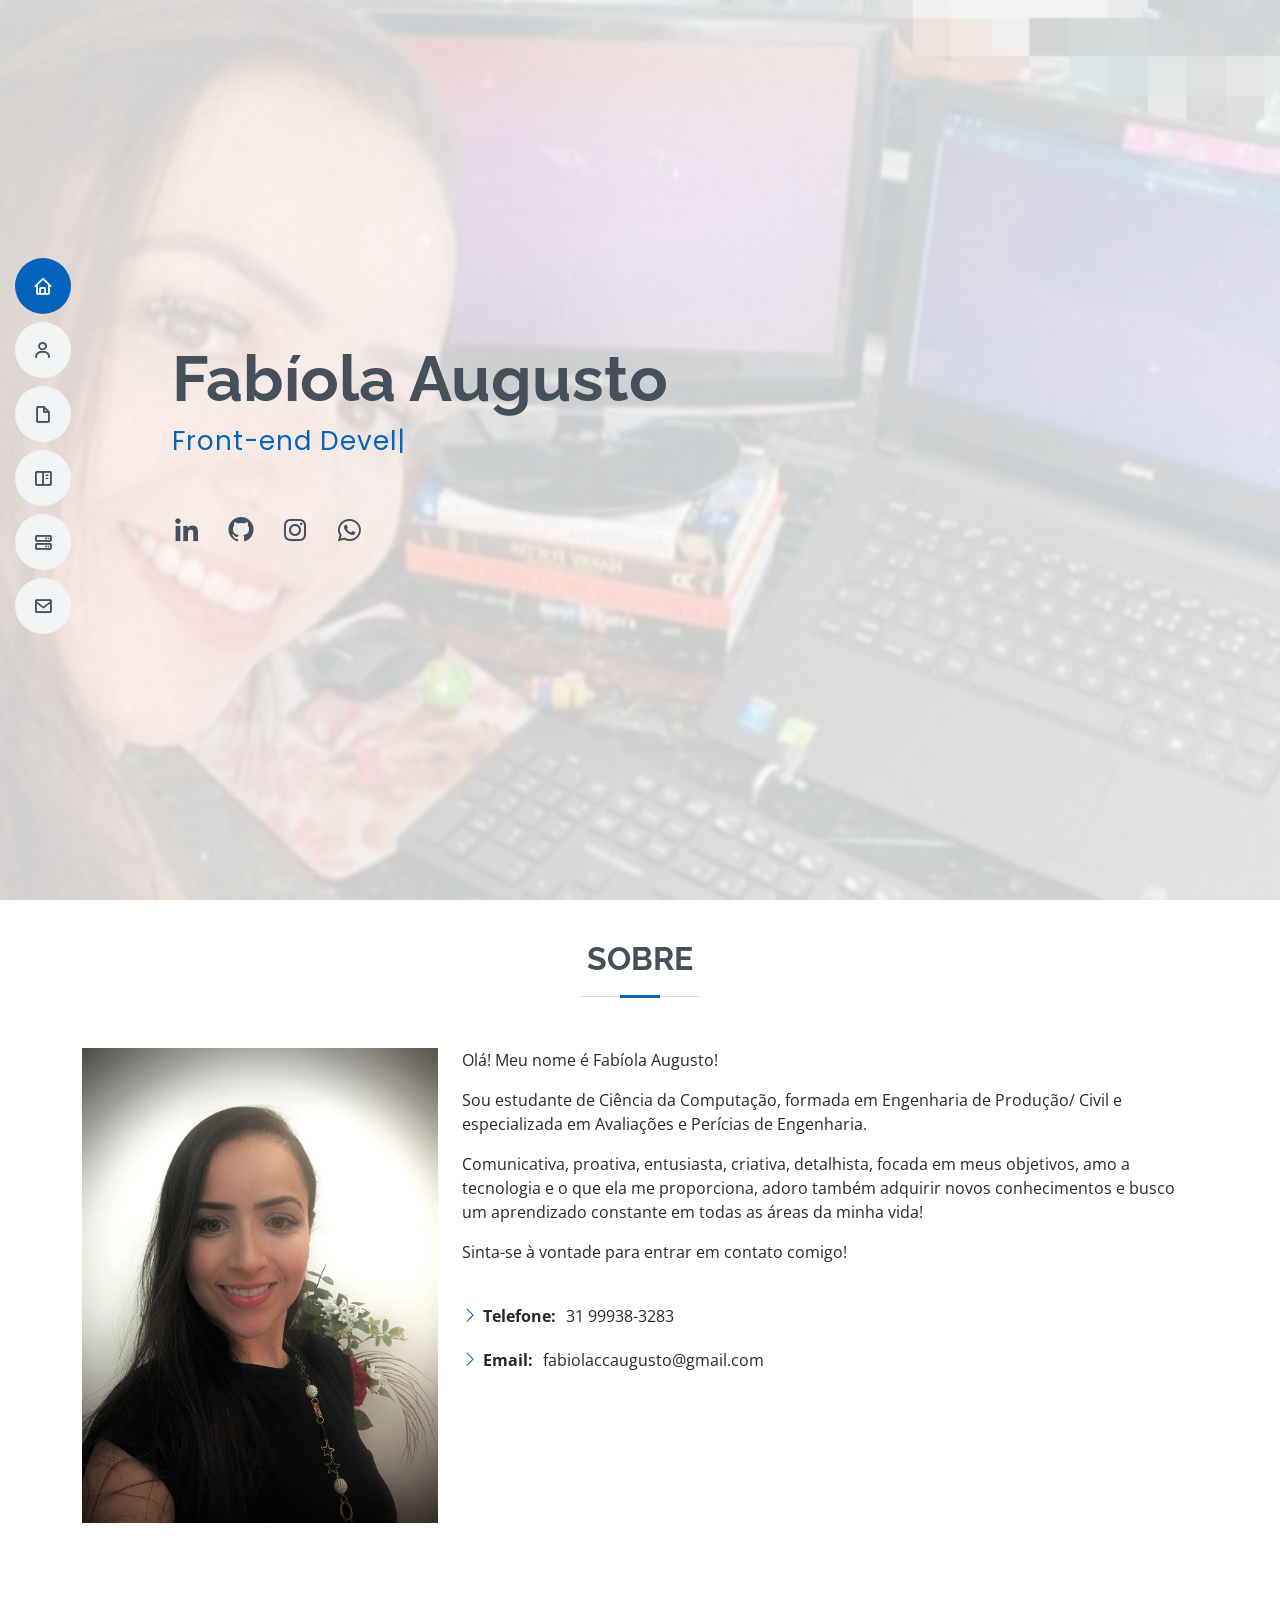
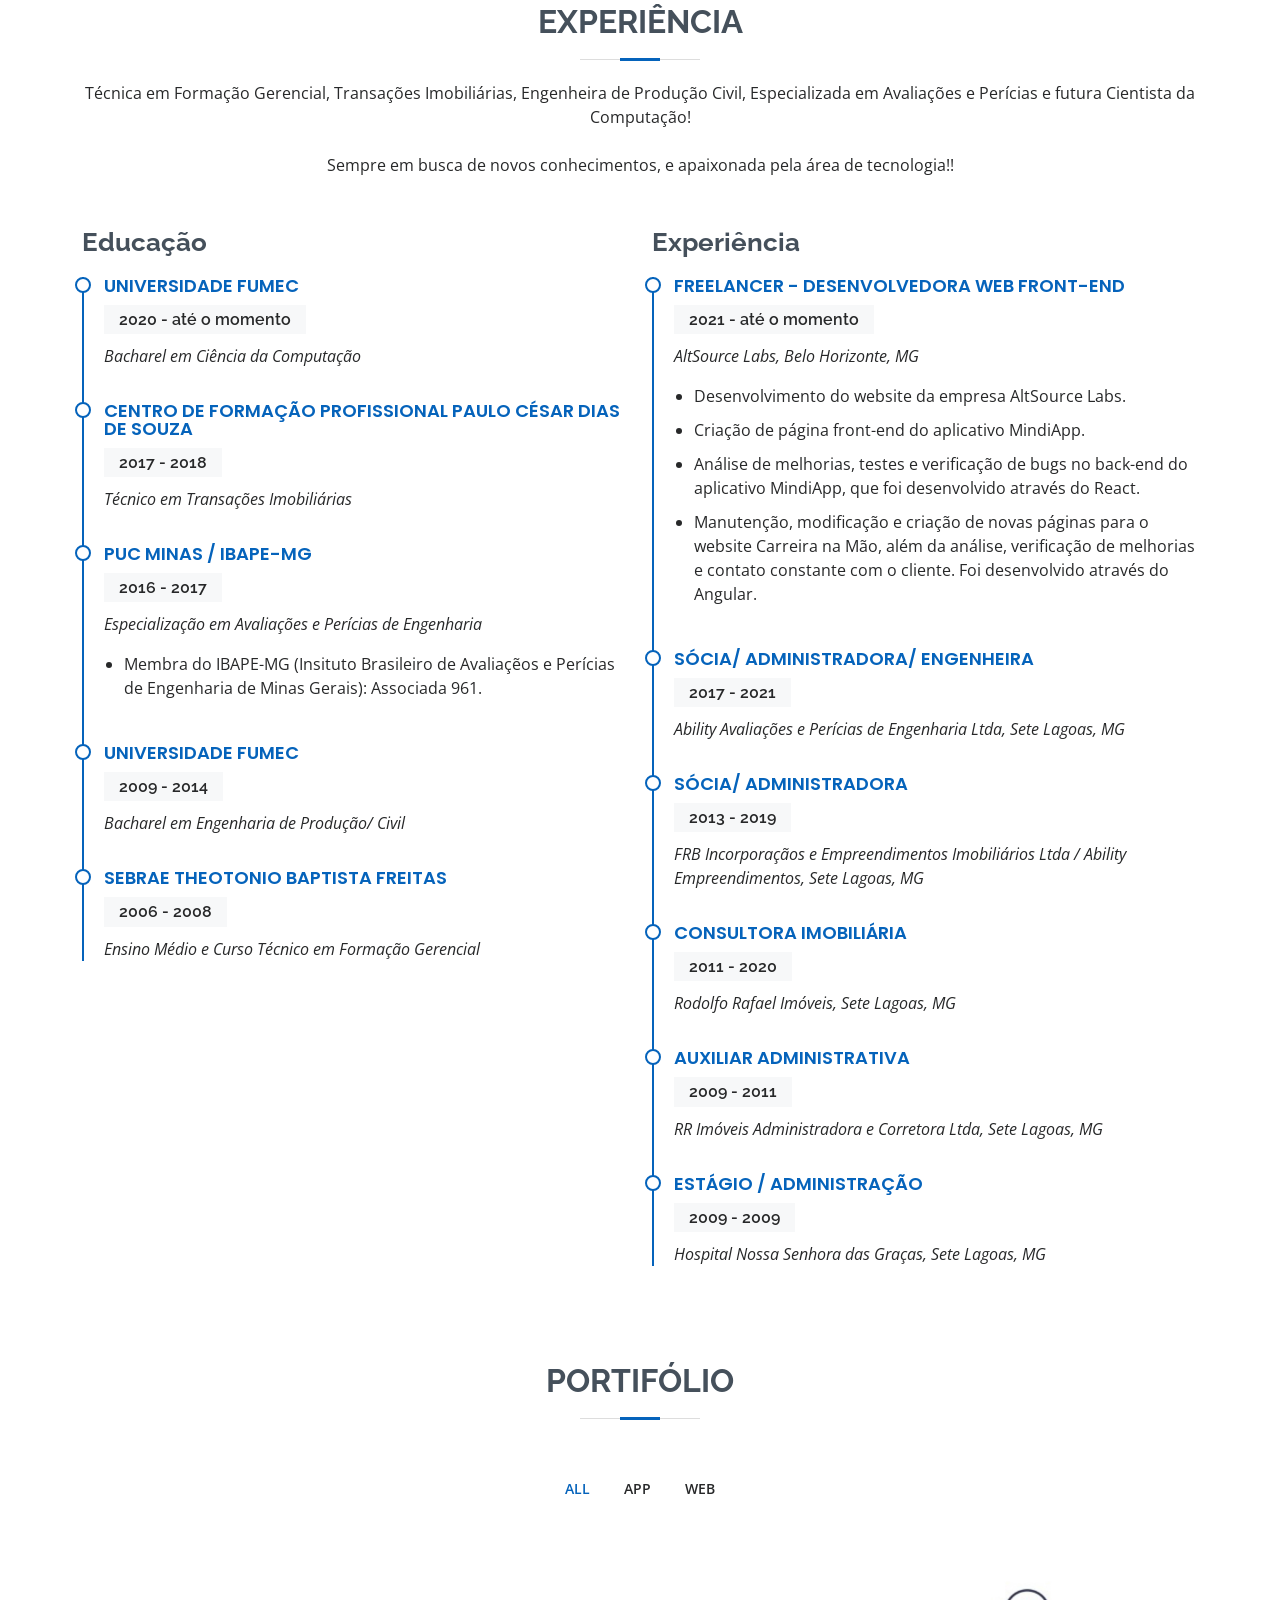
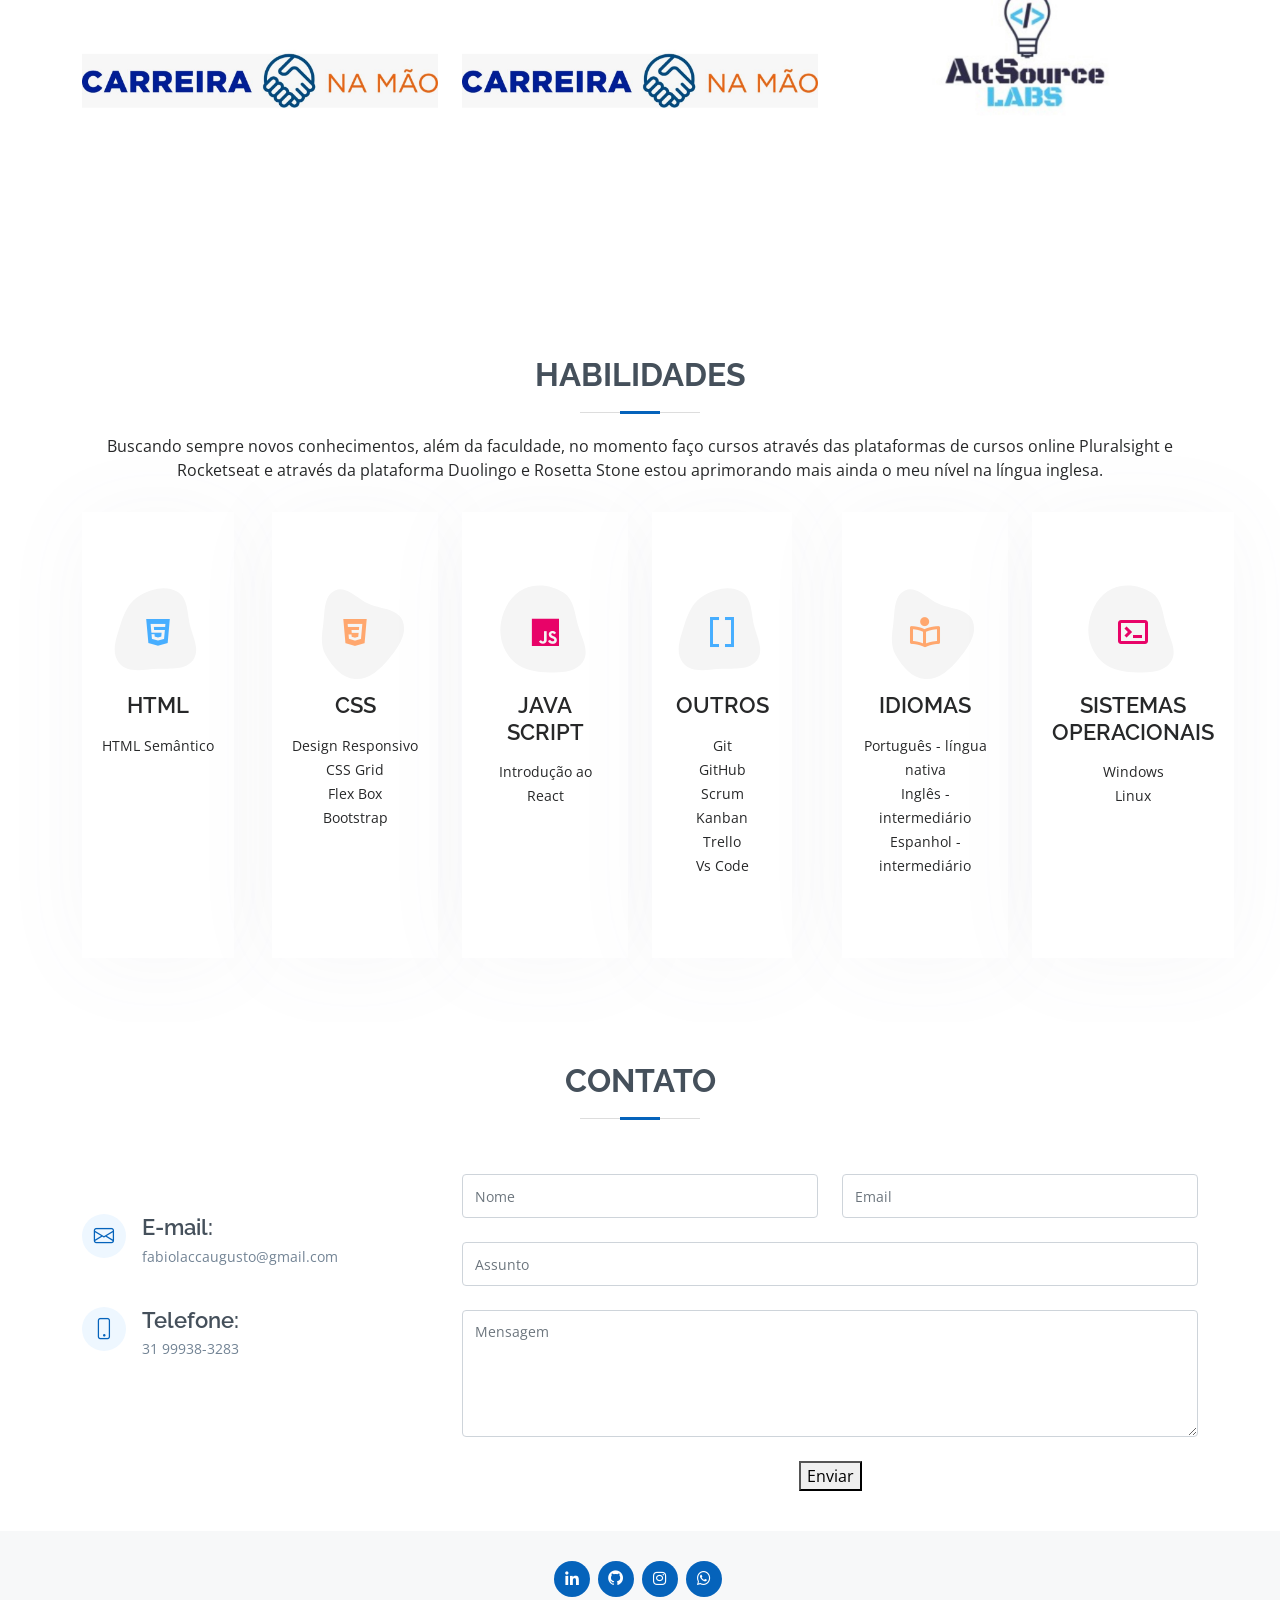
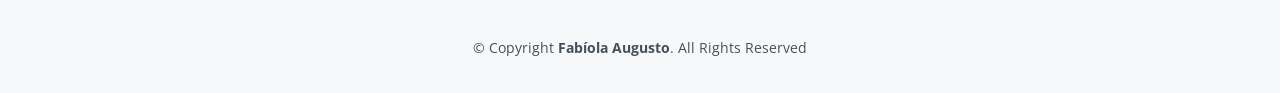
==== index.html @ acd277fe "Update index.html envio de formulario - contato" ====
<!DOCTYPE html>
<html lang="pt">

<head>
    <meta charset="utf-8">
    <meta content="width=device-width, initial-scale=1.0" name="viewport">
    <title>Fabíola Augusto</title>
    <meta content="" name="description">
    <meta content="" name="keywords">
    <link href="assets/img/favicon.png" rel="icon">
    <link href="assets/img/apple-touch-icon.png" rel="apple-touch-icon">
    <link href="https://fonts.googleapis.com/css?family=Open+Sans:300,300i,400,400i,600,600i,700,700i|Raleway:300,300i,400,400i,500,500i,600,600i,700,700i|Poppins:300,300i,400,400i,500,500i,600,600i,700,700i" rel="stylesheet">
    <link href="assets/vendor/aos/aos.css" rel="stylesheet">
    <link href="assets/vendor/bootstrap/css/bootstrap.min.css" rel="stylesheet">
    <link href="assets/vendor/bootstrap-icons/bootstrap-icons.css" rel="stylesheet">
    <link href="assets/vendor/boxicons/css/boxicons.min.css" rel="stylesheet">
    <link href="assets/vendor/glightbox/css/glightbox.min.css" rel="stylesheet">
    <link href="assets/vendor/swiper/swiper-bundle.min.css" rel="stylesheet">
    <link href="assets/css/style.css" rel="stylesheet">
</head>

<body>
    <i class="bi bi-list mobile-nav-toggle d-xl-none"></i>
    <header id="header" class="d-flex flex-column justify-content-center">
        <nav id="navbar" class="navbar nav-menu">
            <ul>
                <li><a href="#hero" class="nav-link scrollto active"><i class="bx bx-home"></i> <span>Home</span></a></li>
                <li><a href="#about" class="nav-link scrollto"><i class="bx bx-user"></i> <span>Sobre</span></a></li>
                <li><a href="#resume" class="nav-link scrollto"><i class="bx bx-file-blank"></i> <span>Experiência</span></a></li>
                <li><a href="#portfolio" class="nav-link scrollto"><i class="bx bx-book-content"></i> <span>Portifólio</span></a></li>
                <li><a href="#services" class="nav-link scrollto"><i class="bx bx-server"></i> <span>Habilidades</span></a></li>
                <li><a href="#contact" class="nav-link scrollto"><i class="bx bx-envelope"></i> <span>Contato</span></a></li>
            </ul>
        </nav>
    </header>

    <!-- ======= Apresentação ======= -->
    <section id="hero" class="d-flex flex-column justify-content-center">
        <div class="container" data-aos="zoom-in" data-aos-delay="100">
            <h1>Fabíola Augusto</h1>
            <p><span class="typed" data-typed-items="Front-end Developer"></span></p>
            <div class="social-links">
                <br>
                <a href="https://www.linkedin.com/in/fabiolaaugusto/" class="linkedin"><i class="bx bxl-linkedin"></i></a>
                <a href="https://github.com/fabiolaccaugusto" class="skype"><i class="bx bxl-github"></i></a>
                <a href="https://www.instagram.com/fabiola_augusto_/" class="instagram"><i class="bx bxl-instagram"></i></a>
                <a href="https://api.whatsapp.com/send?phone=+553199383283" class="instagram "><i class="bx bxl-whatsapp "></i></a>
            </div>
        </div>
    </section>


    <main id="main ">
        <!-- ======= Sobre ======= -->
        <section id="about" class="about ">
            <div class="container " data-aos="fade-up ">

                <div class="section-title ">
                    <h2>Sobre</h2>
                    <!-- <p>Olá! Meu nome é Fabíola Augusto! </p> -->
                </div>

                <div class="row ">
                    <div class="col-lg-4 ">
                        <img src="assets/img/profile-img.jpg " class="img-fluid " alt=" ">
                    </div>
                    <div class="col-lg-8 pt-4 pt-lg-0 content ">
                        <!-- <h3>Desenvolvedora Web</h3> -->
                        <!-- <p class="fst-italic ">
                            Lorem ipsum dolor sit amet, consectetur adipiscing elit, sed do eiusmod tempor incididunt ut labore et dolore magna aliqua.
                        </p> -->
                        <div class="row ">
                            <p>
                                Olá! Meu nome é Fabíola Augusto!</p>
                            <p>Sou estudante de Ciência da Computação, formada em Engenharia de Produção/ Civil e especializada em Avaliações e Perícias de Engenharia.</p>
                            <p>Comunicativa, proativa, entusiasta, criativa, detalhista, focada em meus objetivos, amo a tecnologia e o que ela me proporciona, adoro também adquirir novos conhecimentos e busco um aprendizado constante em todas as áreas da
                                minha vida!</p>
                            <br>
                            <p>Sinta-se à vontade para entrar em contato comigo!</p>
                            <div class="col-lg-6 ">
                                <br>
                                <ul>
                                    <li><i class="bi bi-chevron-right "></i> <strong>Telefone:</strong> <span>31 99938-3283</span></li>
                                    <li><i class="bi bi-chevron-right "></i> <strong>Email:</strong> <span>fabiolaccaugusto@gmail.com</span></li>
                                </ul>
                            </div>
                        </div>
                    </div>
                </div>
            </div>
        </section>

        <!-- ======= Experiencia ======= -->
        <section id="resume" class="resume">
            <div class="container" data-aos="fade-up">

                <div class="section-title ">
                    <h2>Experiência</h2>
                    <p>Técnica em Formação Gerencial, Transações Imobiliárias, Engenheira de Produção Civil, Especializada em Avaliações e Perícias e futura Cientista da Computação!
                    </p>
                    <br>
                    <p>Sempre em busca de novos conhecimentos, e apaixonada pela área de tecnologia!!</p>
                </div>

                <div class="row ">
                    <!-- ======= Educação ======= -->
                    <div class="col-lg-6 ">
                        <h3 class="resume-title ">Educação</h3>
                        <div class="resume-item ">
                            <h4>UNIVERSIDADE FUMEC</h4>
                            <h5>2020 - até o momento</h5>
                            <p><em>Bacharel em Ciência da Computação</em></p>
                        </div>
                        <div class="resume-item ">
                            <h4>Centro de Formação Profissional Paulo César Dias de Souza</h4>
                            <h5>2017 - 2018</h5>
                            <p><em>Técnico em Transações Imobiliárias</em></p>
                        </div>
                        <div class="resume-item ">
                            <h4>PUC MINAS / IBAPE-MG</h4>
                            <h5>2016 - 2017</h5>
                            <p><em>Especialização em Avaliações e Perícias de Engenharia</em></p>
                            <ul>
                                <li>Membra do IBAPE-MG (Insituto Brasileiro de Avaliaçẽos e Perícias de Engenharia de Minas Gerais): Associada 961. </li>
                            </ul>
                        </div>
                        <div class="resume-item ">
                            <h4>UNIVERSIDADE FUMEC</h4>
                            <h5>2009 - 2014</h5>
                            <p><em>Bacharel em Engenharia de Produção/ Civil</em></p>
                        </div>
                        <div class="resume-item ">
                            <h4>SEBRAE THEOTONIO BAPTISTA FREITAS</h4>
                            <h5>2006 - 2008</h5>
                            <p><em>Ensino Médio e Curso Técnico em Formação Gerencial</em></p>
                        </div>
                    </div>
                    <!-- ======= Experiência ======= -->
                    <div class="col-lg-6 ">
                        <h3 class="resume-title ">Experiência</h3>
                        <div class="resume-item ">
                            <h4>FreeLancer - Desenvolvedora WEB Front-end</h4>
                            <h5>2021 - até o momento</h5>
                            <p><em>AltSource Labs, Belo Horizonte, MG </em></p>
                            <ul>
                                <li>Desenvolvimento do website da empresa AltSource Labs.</li>
                                <li>Criação de página front-end do aplicativo MindiApp.</li>
                                <li>Análise de melhorias, testes e verificação de bugs no back-end do aplicativo MindiApp, que foi desenvolvido através do React.</li>
                                <li>Manutenção, modificação e criação de novas páginas para o website Carreira na Mão, além da análise, verificação de melhorias e contato constante com o cliente. Foi desenvolvido através do Angular.</li>
                            </ul>
                        </div>
                        <div class="resume-item ">
                            <h4>Sócia/ Administradora/ Engenheira</h4>
                            <h5>2017 - 2021</h5>
                            <p><em>Ability Avaliações e Perícias de Engenharia Ltda, Sete Lagoas, MG</em></p>
                        </div>
                        <div class="resume-item ">
                            <h4>Sócia/ Administradora</h4>
                            <h5>2013 - 2019</h5>
                            <p><em>FRB Incorporaçãos e Empreendimentos Imobiliários Ltda / Ability Empreendimentos, Sete Lagoas, MG</em></p>
                        </div>
                        <div class="resume-item ">
                            <h4>Consultora Imobiliária</h4>
                            <h5>2011 - 2020</h5>
                            <p><em>Rodolfo Rafael Imóveis, Sete Lagoas, MG</em></p>
                        </div>
                        <div class="resume-item ">
                            <h4>Auxiliar Administrativa</h4>
                            <h5>2009 - 2011</h5>
                            <p><em>RR Imóveis Administradora e Corretora Ltda, Sete Lagoas, MG</em></p>
                        </div>
                        <div class="resume-item ">
                            <h4>Estágio / Administração</h4>
                            <h5>2009 - 2009</h5>
                            <p><em>Hospital Nossa Senhora das Graças, Sete Lagoas, MG</em></p>
                        </div>
                    </div>
                </div>

            </div>
        </section>

        <!-- ======= Portfolio ======= -->
        <section id="portfolio" class="portfolio section-bg">
            <div class="container" data-aos="fade-up">

                <div class="section-title ">
                    <h2>Portifólio</h2>
                    <!-- <p>Veja aqui alguns dos meus trabalhos e projetos: </p>
                    <div class="portfolio-links ">
                        <a href="https://github.com/fabiolaccaugusto "><i class="bx bxl-github "></i></a>
                    </div> -->
                </div>

                <div class="row">
                    <div class="col-lg-12 d-flex justify-content-center" data-aos="fade-up" data-aos-delay="100">
                        <ul id="portfolio-flters">
                            <li data-filter="*" class="filter-active">All</li>
                            <li data-filter=".filter-app">App</li>
                            <li data-filter=".filter-web">Web</li>
                        </ul>
                    </div>
                </div>

                <div class="row portfolio-container " data-aos="fade-up " data-aos-delay="200 ">
                    <div class="col-lg-4 col-md-6 portfolio-item filter-app ">
                        <div class="portfolio-wrap ">
                            <img src="assets/img/portfolio/carreiranamao.png " class="img-fluid " alt=" ">
                            <div class="portfolio-info ">
                                <h4>Carreira na Mão</h4>
                                <p>Web</p>
                                <br>
                                <h9>Manutenção, modificação e criação de novas páginas para o website.</h9>
                                <!-- <div class="portfolio-links ">
                                    <a href="portfolio-details.html " class="portfolio-details-lightbox " data-glightbox="type: external " title="Detalhes "><i class="bx bx-link "></i></a>
                            </div> -->
                            </div>
                        </div>
                    </div>
                    <div class="col-lg-4 col-md-6 portfolio-item filter-web ">
                        <div class="portfolio-wrap ">
                            <img src="assets/img/portfolio/carreiranamao.png " class="img-fluid " alt=" ">
                            <div class="portfolio-info ">
                                <h4>Carreira na Mão</h4>
                                <p>App</p>
                                <br>
                                <h9>Análise, verificação de melhorias e contato constante com o cliente. Desenvolvido através do Angular.</h9>
                                <!-- <div class="portfolio-links ">
                                    <a href="portfolio-details.html " class="portfolio-details-lightbox " data-glightbox="type: external " title="Detalhes "><i class="bx bx-link "></i></a>
                                </div> -->
                            </div>
                        </div>
                    </div>
                    <!-- <div class="col-lg-4 col-md-6 portfolio-item filter-web ">
                        <div class="portfolio-wrap ">
                            <img src="assets/img/portfolio/portfolio-2.jpg " class="img-fluid " alt=" ">
                            <div class="portfolio-info ">
                                <h4>Web 3</h4>
                                <p>Web</p>
                                <div class="portfolio-links ">
                                    <a href="assets/img/portfolio/portfolio-2.jpg " data-gallery="portfolioGallery " class="portfolio-lightbox " title="Web 3 "><i class="bx bx-plus "></i></a>
                                    <a href="portfolio-details.html " class="portfolio-details-lightbox " data-glightbox="type: external " title="Portfolio Details "><i class="bx bx-link "></i></a>
                                </div>
                            </div>
                        </div>
                    </div> -->

                    <!-- <div class="col-lg-4 col-md-6 portfolio-item filter-app ">
                        <div class="portfolio-wrap ">
                            <img src="assets/img/portfolio/portfolio-3.jpg " class="img-fluid " alt=" ">
                            <div class="portfolio-info ">
                                <h4>App 2</h4>
                                <p>App</p>
                                <div class="portfolio-links ">
                                    <a href="assets/img/portfolio/portfolio-3.jpg " data-gallery="portfolioGallery " class="portfolio-lightbox " title="App 2 "><i class="bx bx-plus "></i></a>
                                    <a href="portfolio-details.html " class="portfolio-details-lightbox " data-glightbox="type: external " title="Portfolio Details "><i class="bx bx-link "></i></a>
                                </div>
                            </div>
                        </div>
                    </div> -->
                    <div class="col-lg-4 col-md-6 portfolio-item filter-web ">
                        <div class="portfolio-wrap ">
                            <img src="assets/img/portfolio/altsource.jpg " class="img-fluid " alt=" ">
                            <div class="portfolio-info ">
                                <h4>AltSource-Labs</h4>
                                <p>Web</p>
                                <br>
                                <h9>Desenvolvimento do website</h9>

                            </div>
                        </div>
                    </div>
                </div>
            </div>
        </section>

        <!-- ======= Habilidades ======= -->
        <section id="services" class="services ">
            <div class="container " data-aos="fade-up ">
                <div class="section-title ">
                    <h2>Habilidades</h2>
                    <p>Buscando sempre novos conhecimentos, além da faculdade, no momento faço cursos através das plataformas de cursos online Pluralsight e Rocketseat e através da plataforma Duolingo e Rosetta Stone estou aprimorando mais ainda o meu nível
                        na língua inglesa.</p>
                </div>
                <div class="row ">

                    <div class="col-lg-2 col-md-6 d-flex align-items-stretch " data-aos="zoom-in " data-aos-delay="100 ">
                        <div class="icon-box iconbox-blue ">
                            <div class="icon ">
                                <svg width="100 " height="100 " viewBox="0 0 600 600 " xmlns="http://www.w3.org/2000/svg ">
                                <path stroke="none " stroke-width="0 " fill="#f5f5f5 " d="M300,521.0016835830174C376.1290562159157,517.8887921683347,466.0731472004068,529.7835943286574,510.70327084640275,468.03025145048787C554.3714126377745,407.6079735673963,508.03601936045806,328.9844924480964,491.2728898941984,256.3432110539036C474.5976632858925,184.082847569629,479.9380746630129,96.60480741107993,416.23090153303,58.64404602377083C348.86323505073057,18.502131276798302,261.93793281208167,40.57373210992963,193.5410806939664,78.93577620505333C130.42746243093433,114.334589627462,98.30271207620316,179.96522072025542,76.75703585869454,249.04625023123273C51.97151888228291,328.5150500222984,13.704378332031375,421.85034740162234,66.52175969318436,486.19268352777647C119.04800174914682,550.1803526380478,217.28368757567262,524.383925680826,300,521.0016835830174 "></path>
                                </svg>
                                <i class="bx bxl-html5 "></i>
                            </div>
                            <h4>HTML</h4>
                            <p>HTML Semântico</p>
                        </div>
                    </div>

                    <div class="col-lg-2 col-md-6 d-flex align-items-stretch mt-4 mt-md-0 " data-aos="zoom-in " data-aos-delay="200 ">
                        <div class="icon-box iconbox-orange ">
                            <div class="icon ">
                                <svg width="100 " height="100 " viewBox="0 0 600 600 " xmlns="http://www.w3.org/2000/svg ">
                                <path stroke="none " stroke-width="0 " fill="#f5f5f5 " d="M300,582.0697525312426C382.5290701553225,586.8405444964366,449.9789794690241,525.3245884688669,502.5850820975895,461.55621195738473C556.606425686781,396.0723002908107,615.8543463187945,314.28637112970534,586.6730223649479,234.56875336149918C558.9533121215079,158.8439757836574,454.9685369536778,164.00468322053177,381.49747125262974,130.76875717737553C312.15926192815925,99.40240125094834,248.97055460311594,18.661163978235184,179.8680185752513,50.54337015887873C110.5421016452524,82.52863877960104,119.82277516462835,180.83849132639028,109.12597500060166,256.43424936330496C100.08760227029461,320.3096726198365,92.17705696193138,384.0621239912766,124.79988738764834,439.7174275375508C164.83382741302287,508.01625554203684,220.96474134820875,577.5009287672846,300,582.0697525312426 "></path>
                                </svg>
                                <i class="bx bxl-css3 "></i>
                            </div>
                            <h4>CSS</h4>
                            <p>Design Responsivo</p>
                            <p>CSS Grid</p>
                            <p>Flex Box</p>
                            <p>Bootstrap</p>
                        </div>
                    </div>

                    <div class="col-lg-2 col-md-6 d-flex align-items-stretch mt-4 mt-lg-0 " data-aos="zoom-in " data-aos-delay="300 ">
                        <div class="icon-box iconbox-pink ">
                            <div class="icon ">
                                <svg width="100 " height="100 " viewBox="0 0 600 600 " xmlns="http://www.w3.org/2000/svg ">
                  <path stroke="none " stroke-width="0 " fill="#f5f5f5 " d="M300,541.5067337569781C382.14930387511276,545.0595476570109,479.8736841581634,548.3450877840088,526.4010558755058,480.5488172755941C571.5218469581645,414.80211281144784,517.5187510058486,332.0715597781072,496.52539010469104,255.14436215662573C477.37192572678356,184.95920475031193,473.57363656557914,105.61284051026155,413.0603344069578,65.22779650032875C343.27470386102294,18.654635553484475,251.2091493199835,5.337323636656869,175.0934190732945,40.62881213300186C97.87086631185822,76.43348514350839,51.98124368387456,156.15599469081315,36.44837278890362,239.84606092416172C21.716077023791087,319.22268207091537,43.775223500013084,401.1760424656574,96.891909868211,461.97329694683043C147.22146801428983,519.5804099606455,223.5754009179313,538.201503339737,300,541.5067337569781 "></path>
                </svg>
                                <i class="bx bxl-javascript "></i>
                            </div>
                            <h4> JAVA SCRIPT </h4>
                            <p>Introdução ao React</p>
                        </div>
                    </div>

                    <div class="col-lg-2 col-md-6 d-flex align-items-stretch " data-aos="zoom-in " data-aos-delay="100 ">
                        <div class="icon-box iconbox-blue ">
                            <div class="icon ">
                                <svg width="100 " height="100 " viewBox="0 0 600 600 " xmlns="http://www.w3.org/2000/svg ">
                  <path stroke="none " stroke-width="0 " fill="#f5f5f5 " d="M300,521.0016835830174C376.1290562159157,517.8887921683347,466.0731472004068,529.7835943286574,510.70327084640275,468.03025145048787C554.3714126377745,407.6079735673963,508.03601936045806,328.9844924480964,491.2728898941984,256.3432110539036C474.5976632858925,184.082847569629,479.9380746630129,96.60480741107993,416.23090153303,58.64404602377083C348.86323505073057,18.502131276798302,261.93793281208167,40.57373210992963,193.5410806939664,78.93577620505333C130.42746243093433,114.334589627462,98.30271207620316,179.96522072025542,76.75703585869454,249.04625023123273C51.97151888228291,328.5150500222984,13.704378332031375,421.85034740162234,66.52175969318436,486.19268352777647C119.04800174914682,550.1803526380478,217.28368757567262,524.383925680826,300,521.0016835830174 "></path>
                </svg>
                                <i class="bx bx-bracket "></i>
                            </div>
                            <h4>OUTROS</h4>
                            <p>Git</p>
                            <p>GitHub</p>
                            <p>Scrum</p>
                            <p>Kanban</p>
                            <p>Trello</p>
                            <p>Vs Code</p>
                        </div>
                    </div>

                    <div class="col-lg-2 col-md-6 d-flex align-items-stretch mt-4 mt-md-0 " data-aos="zoom-in " data-aos-delay="200 ">
                        <div class="icon-box iconbox-orange ">
                            <div class="icon ">
                                <svg width="100 " height="100 " viewBox="0 0 600 600 " xmlns="http://www.w3.org/2000/svg ">
                  <path stroke="none " stroke-width="0 " fill="#f5f5f5 " d="M300,582.0697525312426C382.5290701553225,586.8405444964366,449.9789794690241,525.3245884688669,502.5850820975895,461.55621195738473C556.606425686781,396.0723002908107,615.8543463187945,314.28637112970534,586.6730223649479,234.56875336149918C558.9533121215079,158.8439757836574,454.9685369536778,164.00468322053177,381.49747125262974,130.76875717737553C312.15926192815925,99.40240125094834,248.97055460311594,18.661163978235184,179.8680185752513,50.54337015887873C110.5421016452524,82.52863877960104,119.82277516462835,180.83849132639028,109.12597500060166,256.43424936330496C100.08760227029461,320.3096726198365,92.17705696193138,384.0621239912766,124.79988738764834,439.7174275375508C164.83382741302287,508.01625554203684,220.96474134820875,577.5009287672846,300,582.0697525312426 "></path>
                </svg>
                                <i class="bx bx-book-reader "></i>
                            </div>
                            <h4>IDIOMAS</h4>
                            <p>Português - língua nativa</p>
                            <p>Inglês - intermediário</p>
                            <p>Espanhol - intermediário</p>
                        </div>
                    </div>

                    <div class="col-lg-2 col-md-6 d-flex align-items-stretch mt-4 mt-lg-0 " data-aos="zoom-in " data-aos-delay="300 ">
                        <div class="icon-box iconbox-pink ">
                            <div class="icon ">
                                <svg width="100 " height="100 " viewBox="0 0 600 600 " xmlns="http://www.w3.org/2000/svg ">
                  <path stroke="none " stroke-width="0 " fill="#f5f5f5 " d="M300,541.5067337569781C382.14930387511276,545.0595476570109,479.8736841581634,548.3450877840088,526.4010558755058,480.5488172755941C571.5218469581645,414.80211281144784,517.5187510058486,332.0715597781072,496.52539010469104,255.14436215662573C477.37192572678356,184.95920475031193,473.57363656557914,105.61284051026155,413.0603344069578,65.22779650032875C343.27470386102294,18.654635553484475,251.2091493199835,5.337323636656869,175.0934190732945,40.62881213300186C97.87086631185822,76.43348514350839,51.98124368387456,156.15599469081315,36.44837278890362,239.84606092416172C21.716077023791087,319.22268207091537,43.775223500013084,401.1760424656574,96.891909868211,461.97329694683043C147.22146801428983,519.5804099606455,223.5754009179313,538.201503339737,300,541.5067337569781 "></path>
                </svg>
                                <i class="bx bx-terminal "></i>
                            </div>
                            <h4>SISTEMAS OPERACIONAIS</h4>
                            <p>Windows</p>
                            <p>Linux</p>
                        </div>
                    </div>
                </div>
                <br>

            </div>
        </section>


        <!-- ======= Dicas e Artigos ======= -->
        <!-- <section id="skills " class="skills section-bg ">
            <div class="container " data-aos="fade-up ">
                <div class="section-title ">
                    <h2>Dicas e Artigos</h2>
                    <p>Magnam dolores commodi suscipit. Necessitatibus eius consequatur ex aliquid fuga eum quidem. Sit sint consectetur velit. Quisquam quos quisquam cupiditate. Et nemo qui impedit suscipit alias ea. Quia fugiat sit in iste officiis commodi
                        quidem hic quas.</p>
                </div>
                <div class="row skills-content ">
                    <div class="col-lg-6 ">
                        <div class="progress ">
                            <span class="skill ">HTML <i class="val ">100%</i></span>
                            <div class="progress-bar-wrap ">
                                <div class="progress-bar " role="progressbar " aria-valuenow="100 " aria-valuemin="0 " aria-valuemax="100 "></div>
                            </div>
                        </div>
                        <div class="progress ">
                            <span class="skill ">CSS <i class="val ">90%</i></span>
                            <div class="progress-bar-wrap ">
                                <div class="progress-bar " role="progressbar " aria-valuenow="90 " aria-valuemin="0 " aria-valuemax="100 "></div>
                            </div>
                        </div>
                        <div class="progress ">
                            <span class="skill ">JavaScript <i class="val ">75%</i></span>
                            <div class="progress-bar-wrap ">
                                <div class="progress-bar " role="progressbar " aria-valuenow="75 " aria-valuemin="0 " aria-valuemax="100 "></div>
                            </div>
                        </div>
                    </div>
                    <div class="col-lg-6 ">
                        <div class="progress ">
                            <span class="skill ">PHP <i class="val ">80%</i></span>
                            <div class="progress-bar-wrap ">
                                <div class="progress-bar " role="progressbar " aria-valuenow="80 " aria-valuemin="0 " aria-valuemax="100 "></div>
                            </div>
                        </div>
                        <div class="progress ">
                            <span class="skill ">WordPress/CMS <i class="val ">90%</i></span>
                            <div class="progress-bar-wrap ">
                                <div class="progress-bar " role="progressbar " aria-valuenow="90 " aria-valuemin="0 " aria-valuemax="100 "></div>
                            </div>
                        </div>
                        <div class="progress ">
                            <span class="skill ">Photoshop <i class="val ">55%</i></span>
                            <div class="progress-bar-wrap ">
                                <div class="progress-bar " role="progressbar " aria-valuenow="55 " aria-valuemin="0 " aria-valuemax="100 "></div>
                            </div>
                        </div>
                    </div>
                </div>
            </div>
        </section> -->

        <!-- ======= Contato ======= -->
        <section id="contact" class="contact ">
            <div class="container " data-aos="fade-up ">

                <div class="section-title ">
                    <h2>Contato</h2>
                </div>

                <div class="row mt-1 ">

                    <div class="col-lg-4 ">
                        <div class="info ">
                            <!-- <div class="address ">
                                <i class="bi bi-geo-alt "></i>
                                <h4>Location:</h4>
                                <p>A108 Adam Street, New York, NY 535022</p>
                            </div> -->

                            <div class="email ">
                                <i class="bi bi-envelope "></i>
                                <h4>E-mail:</h4>
                                <p>fabiolaccaugusto@gmail.com</p>
                            </div>

                            <div class="phone ">
                                <i class="bi bi-phone "></i>
                                <h4>Telefone:</h4>
                                <p>31 99938-3283</p>
                            </div>

                        </div>

                    </div>

                    <div class="col-lg-8 mt-5 mt-lg-0 ">

                        <form action="/forms/contact.php " method="post " role="form " class="php-email-form ">
                            <div class="row ">
                                <div class="col-md-6 form-group ">
                                    <input type="text " name="name " class="form-control " id="name " placeholder="Nome " required>
                                </div>
                                <div class="col-md-6 form-group mt-3 mt-md-0 ">
                                    <input type="email " class="form-control " name="email " id="email " placeholder="Email " required>
                                </div>
                            </div>
                            <div class="form-group mt-3 ">
                                <input type="text " class="form-control " name="subject " id="subject " placeholder="Assunto " required>
                            </div>
                            <div class="form-group mt-3 ">
                                <textarea class="form-control " name="message " rows="5 " placeholder="Mensagem " required></textarea>
                            </div>
                            <div class="my-3 ">
                                <div class="loading ">Carregando...</div>
                                <div class="error-message "></div>
                                <div class="sent-message ">Sua mensagem foi enviada! Obrigada! </div>
                            </div>
                            <div class="text-center "><button type="submit ">Enviar</button></div>
                        </form>

                    </div>

                </div>

            </div>
        </section>
    </main>


    <!-- ======= Footer ======= -->
    <footer id="footer">
        <div class="container">
            <!-- <h3>Brandon Johnson</h3>
            <p>Et aut eum quis fuga eos sunt ipsa nihil. Labore corporis magni eligendi fuga maxime saepe commodi placeat.</p> -->
            <div class="social-links">
                <a href="https://www.linkedin.com/in/fabiolaaugusto/" class="linkedin"><i class="bx bxl-linkedin"></i></a>
                <a href="https://github.com/fabiolaccaugusto" class="github"><i class="bx bxl-github"></i></a>
                <a href="https://www.instagram.com/fabiola_augusto_/" class="instagram"><i class="bx bxl-instagram"></i></a>
                <a href="https://api.whatsapp.com/send?phone=+553199383283" class="instagram"><i class="bx bxl-whatsapp"></i></a>
            </div>
            <div class="copyright">
                &copy; Copyright <strong><span>Fabíola Augusto</span></strong>. All Rights Reserved
            </div>
            <div class="credits ">
                <!-- All the links in the footer should remain intact. -->
                <!-- You can delete the links only if you purchased the pro version. -->
                <!-- Licensing information: [license-url] -->
                <!-- Purchase the pro version with working PHP/AJAX contact form: https://bootstrapmade.com/free-html-bootstrap-template-my-resume/ -->
            </div>
        </div>
    </footer>


    <div id="preloader "></div>
    <a href="# " class="back-to-top d-flex align-items-center justify-content-center "><i class="bi bi-arrow-up-short "></i></a>

    <!-- Vendor JS Files -->
    <script src="assets/vendor/aos/aos.js "></script>
    <script src="assets/vendor/bootstrap/js/bootstrap.bundle.min.js "></script>
    <script src="assets/vendor/glightbox/js/glightbox.min.js "></script>
    <script src="assets/vendor/isotope-layout/isotope.pkgd.min.js "></script>
    <script src="assets/vendor/php-email-form/validate.js "></script>
    <script src="assets/vendor/purecounter/purecounter.js "></script>
    <script src="assets/vendor/swiper/swiper-bundle.min.js "></script>
    <script src="assets/vendor/typed.js/typed.min.js "></script>
    <script src="assets/vendor/waypoints/noframework.waypoints.js "></script>

    <!-- Template Main JS File -->
    <script src="assets/js/main.js "></script>

</body>

</html>
---- assets/css/style.css ----
body {
    font-family: "Open Sans", sans-serif;
    color: #272829;
}

a {
    color: #0563bb;
    text-decoration: none;
}

a:hover {
    color: #067ded;
    text-decoration: none;
}

h1,
h2,
h3,
h4,
h5,
h6 {
    font-family: "Raleway", sans-serif;
}


/*--------------------------------------------------------------
# Back to top button
--------------------------------------------------------------*/

.back-to-top {
    position: fixed;
    visibility: hidden;
    opacity: 0;
    right: 15px;
    bottom: 15px;
    z-index: 996;
    background: #0563bb;
    width: 40px;
    height: 40px;
    border-radius: 50px;
    transition: all 0.4s;
}

.back-to-top i {
    font-size: 28px;
    color: #fff;
    line-height: 0;
}

.back-to-top:hover {
    background: #0678e3;
    color: #fff;
}

.back-to-top.active {
    visibility: visible;
    opacity: 1;
}


/*--------------------------------------------------------------
# Preloader
--------------------------------------------------------------*/

#preloader {
    position: fixed;
    top: 0;
    left: 0;
    right: 0;
    bottom: 0;
    z-index: 9999;
    overflow: hidden;
    background: #fff;
}

#preloader:before {
    content: "";
    position: fixed;
    top: calc(50% - 30px);
    left: calc(50% - 30px);
    border: 6px solid #0563bb;
    border-top-color: #fff;
    border-bottom-color: #fff;
    border-radius: 50%;
    width: 60px;
    height: 60px;
    -webkit-animation: animate-preloader 1s linear infinite;
    animation: animate-preloader 1s linear infinite;
}

@-webkit-keyframes animate-preloader {
    0% {
        transform: rotate(0deg);
    }
    100% {
        transform: rotate(360deg);
    }
}

@keyframes animate-preloader {
    0% {
        transform: rotate(0deg);
    }
    100% {
        transform: rotate(360deg);
    }
}


/*--------------------------------------------------------------
# Disable aos animation delay on mobile devices
--------------------------------------------------------------*/

@media screen and (max-width: 768px) {
    [data-aos-delay] {
        transition-delay: 0 !important;
    }
}


/*--------------------------------------------------------------
# Header
--------------------------------------------------------------*/

#header {
    position: fixed;
    top: 0;
    left: 0;
    bottom: 0;
    z-index: 9997;
    transition: all 0.5s;
    padding: 15px;
    overflow-y: auto;
}

@media (max-width: 992px) {
    #header {
        width: 300px;
        background: #fff;
        border-right: 1px solid #e6e9ec;
        left: -300px;
    }
}

@media (min-width: 992px) {
    #main {
        margin-left: 100px;
    }
}


/*--------------------------------------------------------------
# Navigation Menu
--------------------------------------------------------------*/


/**
* Desktop Navigation 
*/

.nav-menu {
    padding: 0;
    display: block;
}

.nav-menu * {
    margin: 0;
    padding: 0;
    list-style: none;
}

.nav-menu>ul>li {
    position: relative;
    white-space: nowrap;
}

.nav-menu a,
.nav-menu a:focus {
    display: flex;
    align-items: center;
    color: #45505b;
    padding: 10px 18px;
    margin-bottom: 8px;
    transition: 0.3s;
    font-size: 15px;
    border-radius: 50px;
    background: #f2f3f5;
    height: 56px;
    width: 100%;
    overflow: hidden;
    transition: 0.3s;
}

.nav-menu a i,
.nav-menu a:focus i {
    font-size: 20px;
}

.nav-menu a span,
.nav-menu a:focus span {
    padding: 0 5px 0 7px;
    color: #45505b;
}

@media (min-width: 992px) {
    .nav-menu a,
    .nav-menu a:focus {
        width: 56px;
    }
    .nav-menu a span,
    .nav-menu a:focus span {
        display: none;
        color: #fff;
    }
}

.nav-menu a:hover,
.nav-menu .active,
.nav-menu .active:focus,
.nav-menu li:hover>a {
    color: #fff;
    background: #0563bb;
}

.nav-menu a:hover span,
.nav-menu .active span,
.nav-menu .active:focus span,
.nav-menu li:hover>a span {
    color: #fff;
}

.nav-menu a:hover,
.nav-menu li:hover>a {
    width: 100%;
    color: #fff;
}

.nav-menu a:hover span,
.nav-menu li:hover>a span {
    display: block;
}


/**
* Mobile Navigation 
*/

.mobile-nav-toggle {
    position: fixed;
    right: 10px;
    top: 10px;
    z-index: 9998;
    border: 0;
    background: none;
    font-size: 28px;
    transition: all 0.4s;
    outline: none !important;
    line-height: 0;
    cursor: pointer;
    border-radius: 50px;
    padding: 5px;
}

.mobile-nav-toggle i {
    color: #45505b;
}

.mobile-nav-active {
    overflow: hidden;
}

.mobile-nav-active #header {
    left: 0;
}

.mobile-nav-active .mobile-nav-toggle {
    color: #fff;
    background-color: #0563bb;
}


/*--------------------------------------------------------------
# Hero Section
--------------------------------------------------------------*/

#hero {
    width: 100%;
    height: 100vh;
    background: url("../img/hero-bg.jpg") top right no-repeat;
    background-size: cover;
    position: relative;
}

@media (min-width: 992px) {
    #hero {
        padding-left: 160px;
    }
}

#hero:before {
    content: "";
    background: rgba(255, 255, 255, 0.8);
    position: absolute;
    bottom: 0;
    top: 0;
    left: 0;
    right: 0;
}

#hero h1 {
    margin: 0;
    font-size: 64px;
    font-weight: 700;
    line-height: 56px;
    color: #45505b;
}

#hero p {
    color: #45505b;
    margin: 15px 0 0 0;
    font-size: 26px;
    font-family: "Poppins", sans-serif;
}

#hero p span {
    color: #0563bb;
    letter-spacing: 1px;
}

#hero .social-links {
    margin-top: 30px;
}

#hero .social-links a {
    font-size: 30px;
    display: inline-block;
    color: #45505b;
    line-height: 1;
    margin-right: 20px;
    transition: 0.3s;
}

#hero .social-links a:hover {
    color: #0563bb;
}

@media (max-width: 992px) {
    #hero {
        text-align: center;
    }
    #hero h1 {
        font-size: 32px;
        line-height: 36px;
    }
    #hero p {
        margin-top: 10px;
        font-size: 20px;
        line-height: 24px;
    }
}


/*--------------------------------------------------------------
# Sections General
--------------------------------------------------------------*/

section {
    padding: 40px 0;
    overflow: hidden;
}

.section-title {
    text-align: center;
    padding-bottom: 30px;
}

.section-title h2 {
    font-size: 32px;
    font-weight: bold;
    text-transform: uppercase;
    margin-bottom: 20px;
    padding-bottom: 20px;
    position: relative;
    color: #45505b;
}

.section-title h2::before {
    content: '';
    position: absolute;
    display: block;
    width: 120px;
    height: 1px;
    background: #ddd;
    bottom: 1px;
    left: calc(50% - 60px);
}

.section-title h2::after {
    content: '';
    position: absolute;
    display: block;
    width: 40px;
    height: 3px;
    background: #0563bb;
    bottom: 0;
    left: calc(50% - 20px);
}

.section-title p {
    margin-bottom: 0;
}


/*--------------------------------------------------------------
# About
--------------------------------------------------------------*/

.about .content h3 {
    font-weight: 700;
    font-size: 26px;
    color: #728394;
}

.about .content ul {
    list-style: none;
    padding: 0;
}

.about .content ul li {
    margin-bottom: 20px;
    display: flex;
    align-items: center;
}

.about .content ul strong {
    margin-right: 10px;
}

.about .content ul i {
    font-size: 16px;
    margin-right: 5px;
    color: #0563bb;
    line-height: 0;
}

.about .content p:last-child {
    margin-bottom: 0;
}


/*--------------------------------------------------------------
# Facts
--------------------------------------------------------------*/

.facts .count-box {
    padding: 30px 30px 25px 30px;
    margin-top: 30px;
    width: 100%;
    position: relative;
    text-align: center;
    background: #fff;
}

.facts .count-box i {
    position: absolute;
    top: -25px;
    left: 50%;
    transform: translateX(-50%);
    font-size: 24px;
    background: #0563bb;
    color: #fff;
    border-radius: 50px;
    display: inline-flex;
    align-items: center;
    justify-content: center;
    width: 48px;
    height: 48px;
}

.facts .count-box span {
    font-size: 36px;
    display: block;
    font-weight: 600;
    color: #011426;
}

.facts .count-box p {
    padding: 0;
    margin: 0;
    font-family: "Raleway", sans-serif;
    font-size: 14px;
}


/*--------------------------------------------------------------
# Akills
--------------------------------------------------------------*/

.skills .progress {
    height: 60px;
    display: block;
    background: none;
    border-radius: 0;
}

.skills .progress .skill {
    padding: 10px 0;
    margin: 0;
    text-transform: uppercase;
    display: block;
    font-weight: 600;
    font-family: "Poppins", sans-serif;
    color: #45505b;
}

.skills .progress .skill .val {
    float: right;
    font-style: normal;
}

.skills .progress-bar-wrap {
    background: #f2f3f5;
}

.skills .progress-bar {
    width: 1px;
    height: 10px;
    transition: .9s;
    background-color: #0563bb;
}


/*--------------------------------------------------------------
# Resume
--------------------------------------------------------------*/

.resume .resume-title {
    font-size: 26px;
    font-weight: 700;
    margin-top: 20px;
    margin-bottom: 20px;
    color: #45505b;
}

.resume .resume-item {
    padding: 0 0 20px 20px;
    margin-top: -2px;
    border-left: 2px solid #0563bb;
    position: relative;
}

.resume .resume-item h4 {
    line-height: 18px;
    font-size: 18px;
    font-weight: 600;
    text-transform: uppercase;
    font-family: "Poppins", sans-serif;
    color: #0563bb;
    margin-bottom: 10px;
}

.resume .resume-item h5 {
    font-size: 16px;
    background: #f7f8f9;
    padding: 5px 15px;
    display: inline-block;
    font-weight: 600;
    margin-bottom: 10px;
}

.resume .resume-item ul {
    padding-left: 20px;
}

.resume .resume-item ul li {
    padding-bottom: 10px;
}

.resume .resume-item:last-child {
    padding-bottom: 0;
}

.resume .resume-item::before {
    content: "";
    position: absolute;
    width: 16px;
    height: 16px;
    border-radius: 50px;
    left: -9px;
    top: 0;
    background: #fff;
    border: 2px solid #0563bb;
}


/*--------------------------------------------------------------
# Portfolio
--------------------------------------------------------------*/

.portfolio .portfolio-item {
    margin-bottom: 30px;
}

.portfolio #portfolio-flters {
    padding: 0;
    margin: 0 auto 25px auto;
    list-style: none;
    text-align: center;
    background: #fff;
    border-radius: 50px;
    padding: 2px 15px;
}

.portfolio #portfolio-flters li {
    cursor: pointer;
    display: inline-block;
    padding: 10px 15px;
    font-size: 14px;
    font-weight: 600;
    line-height: 1;
    text-transform: uppercase;
    color: #272829;
    margin-bottom: 5px;
    transition: all 0.3s ease-in-out;
}

.portfolio #portfolio-flters li:hover,
.portfolio #portfolio-flters li.filter-active {
    color: #0563bb;
}

.portfolio #portfolio-flters li:last-child {
    margin-right: 0;
}

.portfolio .portfolio-wrap {
    transition: 0.3s;
    position: relative;
    overflow: hidden;
    z-index: 1;
    background: rgba(69, 80, 91, 0.8);
}

.portfolio .portfolio-wrap::before {
    content: "";
    background: rgba(255, 255, 255, 0.7);
    position: absolute;
    left: 30px;
    right: 30px;
    top: 30px;
    bottom: 30px;
    transition: all ease-in-out 0.3s;
    z-index: 2;
    opacity: 0;
}

.portfolio .portfolio-wrap .portfolio-info {
    opacity: 0;
    position: absolute;
    top: 0;
    left: 0;
    right: 0;
    bottom: 0;
    text-align: center;
    z-index: 3;
    transition: all ease-in-out 0.3s;
    display: flex;
    flex-direction: column;
    justify-content: center;
    align-items: center;
}

.portfolio .portfolio-wrap .portfolio-info::before {
    display: block;
    content: "";
    width: 48px;
    height: 48px;
    position: absolute;
    top: 35px;
    left: 35px;
    border-top: 3px solid #d7dce1;
    border-left: 3px solid #d7dce1;
    transition: all 0.5s ease 0s;
    z-index: 9994;
}

.portfolio .portfolio-wrap .portfolio-info::after {
    display: block;
    content: "";
    width: 48px;
    height: 48px;
    position: absolute;
    bottom: 35px;
    right: 35px;
    border-bottom: 3px solid #d7dce1;
    border-right: 3px solid #d7dce1;
    transition: all 0.5s ease 0s;
    z-index: 9994;
}

.portfolio .portfolio-wrap .portfolio-info h4 {
    font-size: 20px;
    color: #45505b;
    font-weight: 600;
}

.portfolio .portfolio-wrap .portfolio-info p {
    color: #45505b;
    font-size: 14px;
    text-transform: uppercase;
    padding: 0;
    margin: 0;
}

.portfolio .portfolio-wrap .portfolio-links {
    text-align: center;
    z-index: 4;
}

.portfolio .portfolio-wrap .portfolio-links a {
    color: #45505b;
    margin: 0 2px;
    font-size: 28px;
    display: inline-block;
    transition: 0.3s;
}

.portfolio .portfolio-wrap .portfolio-links a:hover {
    color: #148af9;
}

.portfolio .portfolio-wrap:hover::before {
    top: 0;
    left: 0;
    right: 0;
    bottom: 0;
    opacity: 1;
}

.portfolio .portfolio-wrap:hover .portfolio-info {
    opacity: 1;
}

.portfolio .portfolio-wrap:hover .portfolio-info::before {
    top: 15px;
    left: 15px;
}

.portfolio .portfolio-wrap:hover .portfolio-info::after {
    bottom: 15px;
    right: 15px;
}


/*--------------------------------------------------------------
# Portfolio Details
--------------------------------------------------------------*/

.portfolio-details {
    padding-top: 40px;
}

.portfolio-details .portfolio-details-slider img {
    width: 100%;
}

.portfolio-details .portfolio-details-slider .swiper-pagination {
    margin-top: 20px;
    position: relative;
}

.portfolio-details .portfolio-details-slider .swiper-pagination .swiper-pagination-bullet {
    width: 12px;
    height: 12px;
    background-color: #fff;
    opacity: 1;
    border: 1px solid #0563bb;
}

.portfolio-details .portfolio-details-slider .swiper-pagination .swiper-pagination-bullet-active {
    background-color: #0563bb;
}

.portfolio-details .portfolio-info {
    padding: 30px;
    box-shadow: 0px 0 30px rgba(69, 80, 91, 0.08);
}

.portfolio-details .portfolio-info h3 {
    font-size: 22px;
    font-weight: 700;
    margin-bottom: 20px;
    padding-bottom: 20px;
    border-bottom: 1px solid #eee;
}

.portfolio-details .portfolio-info ul {
    list-style: none;
    padding: 0;
    font-size: 15px;
}

.portfolio-details .portfolio-info ul li+li {
    margin-top: 10px;
}

.portfolio-details .portfolio-description {
    padding-top: 30px;
}

.portfolio-details .portfolio-description h2 {
    font-size: 26px;
    font-weight: 700;
    margin-bottom: 20px;
}

.portfolio-details .portfolio-description p {
    padding: 0;
}


/*--------------------------------------------------------------
# Services
--------------------------------------------------------------*/

.services .icon-box {
    text-align: center;
    padding: 70px 20px 80px 20px;
    transition: all ease-in-out 0.3s;
    background: #fff;
    box-shadow: 0px 5px 90px 0px rgba(110, 123, 131, 0.05);
}

.services .icon-box .icon {
    margin: 0 auto;
    width: 100px;
    height: 100px;
    display: flex;
    align-items: center;
    justify-content: center;
    transition: ease-in-out 0.3s;
    position: relative;
}

.services .icon-box .icon i {
    font-size: 36px;
    transition: 0.5s;
    position: relative;
}

.services .icon-box .icon svg {
    position: absolute;
    top: 0;
    left: 0;
}

.services .icon-box .icon svg path {
    transition: 0.5s;
    fill: #f5f5f5;
}

.services .icon-box h4 {
    font-weight: 600;
    margin: 10px 0 15px 0;
    font-size: 22px;
}

.services .icon-box h4 a {
    color: #45505b;
    transition: ease-in-out 0.3s;
}

.services .icon-box p {
    line-height: 24px;
    font-size: 14px;
    margin-bottom: 0;
}

.services .icon-box:hover {
    border-color: #fff;
    box-shadow: 0px 0 35px 0 rgba(0, 0, 0, 0.08);
}

.services .iconbox-blue i {
    color: #47aeff;
}

.services .iconbox-blue:hover .icon i {
    color: #fff;
}

.services .iconbox-blue:hover .icon path {
    fill: #47aeff;
}

.services .iconbox-orange i {
    color: #ffa76e;
}

.services .iconbox-orange:hover .icon i {
    color: #fff;
}

.services .iconbox-orange:hover .icon path {
    fill: #ffa76e;
}

.services .iconbox-pink i {
    color: #e80368;
}

.services .iconbox-pink:hover .icon i {
    color: #fff;
}

.services .iconbox-pink:hover .icon path {
    fill: #e80368;
}

.services .iconbox-yellow i {
    color: #ffbb2c;
}

.services .iconbox-yellow:hover .icon i {
    color: #fff;
}

.services .iconbox-yellow:hover .icon path {
    fill: #ffbb2c;
}

.services .iconbox-red i {
    color: #ff5828;
}

.services .iconbox-red:hover .icon i {
    color: #fff;
}

.services .iconbox-red:hover .icon path {
    fill: #ff5828;
}

.services .iconbox-teal i {
    color: #11dbcf;
}

.services .iconbox-teal:hover .icon i {
    color: #fff;
}

.services .iconbox-teal:hover .icon path {
    fill: #11dbcf;
}


/*--------------------------------------------------------------
# Testimonials
--------------------------------------------------------------*/

.testimonials .section-header {
    margin-bottom: 40px;
}

.testimonials .testimonial-item {
    text-align: center;
}

.testimonials .testimonial-item .testimonial-img {
    width: 120px;
    border-radius: 50%;
    border: 4px solid #fff;
    margin: 0 auto;
}

.testimonials .testimonial-item h3 {
    font-size: 20px;
    font-weight: bold;
    margin: 10px 0 5px 0;
    color: #111;
}

.testimonials .testimonial-item h4 {
    font-size: 14px;
    color: #999;
    margin: 0 0 15px 0;
}

.testimonials .testimonial-item .quote-icon-left,
.testimonials .testimonial-item .quote-icon-right {
    color: #90c8fc;
    font-size: 26px;
}

.testimonials .testimonial-item .quote-icon-left {
    display: inline-block;
    left: -5px;
    position: relative;
}

.testimonials .testimonial-item .quote-icon-right {
    display: inline-block;
    right: -5px;
    position: relative;
    top: 10px;
}

.testimonials .testimonial-item p {
    font-style: italic;
    margin: 0 auto 15px auto;
}

.testimonials .swiper-pagination {
    margin-top: 20px;
    position: relative;
}

.testimonials .swiper-pagination .swiper-pagination-bullet {
    width: 12px;
    height: 12px;
    background-color: #fff;
    opacity: 1;
    border: 1px solid #0563bb;
}

.testimonials .swiper-pagination .swiper-pagination-bullet-active {
    background-color: #0563bb;
}

@media (min-width: 992px) {
    .testimonials .testimonial-item p {
        width: 80%;
    }
}


/*--------------------------------------------------------------
# Contact
--------------------------------------------------------------*/

.contact .info {
    width: 100%;
    background: #fff;
}

.contact .info i {
    font-size: 20px;
    color: #0563bb;
    float: left;
    width: 44px;
    height: 44px;
    background: #eef7ff;
    display: flex;
    justify-content: center;
    align-items: center;
    border-radius: 50px;
    transition: all 0.3s ease-in-out;
}

.contact .info h4 {
    padding: 0 0 0 60px;
    font-size: 22px;
    font-weight: 600;
    margin-bottom: 5px;
    color: #45505b;
}

.contact .info p {
    padding: 0 0 0 60px;
    margin-bottom: 0;
    font-size: 14px;
    color: #728394;
}

.contact .info .email,
.contact .info .phone {
    margin-top: 40px;
}

.contact .info .email:hover i,
.contact .info .address:hover i,
.contact .info .phone:hover i {
    background: #0563bb;
    color: #fff;
}

.contact .php-email-form {
    width: 100%;
    background: #fff;
}

.contact .php-email-form .form-group {
    padding-bottom: 8px;
}

.contact .php-email-form .error-message {
    display: none;
    color: #fff;
    background: #ed3c0d;
    text-align: left;
    padding: 15px;
    font-weight: 600;
}

.contact .php-email-form .error-message br+br {
    margin-top: 25px;
}

.contact .php-email-form .sent-message {
    display: none;
    color: #fff;
    background: #18d26e;
    text-align: center;
    padding: 15px;
    font-weight: 600;
}

.contact .php-email-form .loading {
    display: none;
    background: #fff;
    text-align: center;
    padding: 15px;
}

.contact .php-email-form .loading:before {
    content: "";
    display: inline-block;
    border-radius: 50%;
    width: 24px;
    height: 24px;
    margin: 0 10px -6px 0;
    border: 3px solid #18d26e;
    border-top-color: #eee;
    -webkit-animation: animate-loading 1s linear infinite;
    animation: animate-loading 1s linear infinite;
}

.contact .php-email-form input,
.contact .php-email-form textarea {
    border-radius: 4px;
    box-shadow: none;
    font-size: 14px;
}

.contact .php-email-form input {
    height: 44px;
}

.contact .php-email-form textarea {
    padding: 10px 12px;
}

.contact .php-email-form button[type="submit"] {
    background: #0563bb;
    border: 0;
    padding: 10px 35px;
    color: #fff;
    transition: 0.4s;
    border-radius: 50px;
}

.contact .php-email-form button[type="submit"]:hover {
    background: #0678e3;
}

@-webkit-keyframes animate-loading {
    0% {
        transform: rotate(0deg);
    }
    100% {
        transform: rotate(360deg);
    }
}

@keyframes animate-loading {
    0% {
        transform: rotate(0deg);
    }
    100% {
        transform: rotate(360deg);
    }
}


/*--------------------------------------------------------------
# Footer
--------------------------------------------------------------*/

#footer {
    background: #f7f8f9;
    color: #45505b;
    font-size: 14px;
    text-align: center;
    padding: 30px 0;
}

#footer h3 {
    font-size: 36px;
    font-weight: 700;
    position: relative;
    font-family: "Poppins", sans-serif;
    padding: 0;
    margin: 0 0 15px 0;
}

#footer p {
    font-size: 15;
    font-style: italic;
    padding: 0;
    margin: 0 0 40px 0;
}

#footer .social-links {
    margin: 0 0 40px 0;
}

#footer .social-links a {
    font-size: 18px;
    display: inline-block;
    background: #0563bb;
    color: #fff;
    line-height: 1;
    padding: 8px 0;
    margin-right: 4px;
    border-radius: 50%;
    text-align: center;
    width: 36px;
    height: 36px;
    transition: 0.3s;
}

#footer .social-links a:hover {
    background: #0678e3;
    color: #fff;
    text-decoration: none;
}

#footer .copyright {
    margin: 0 0 5px 0;
}

#footer .credits {
    font-size: 13px;
}
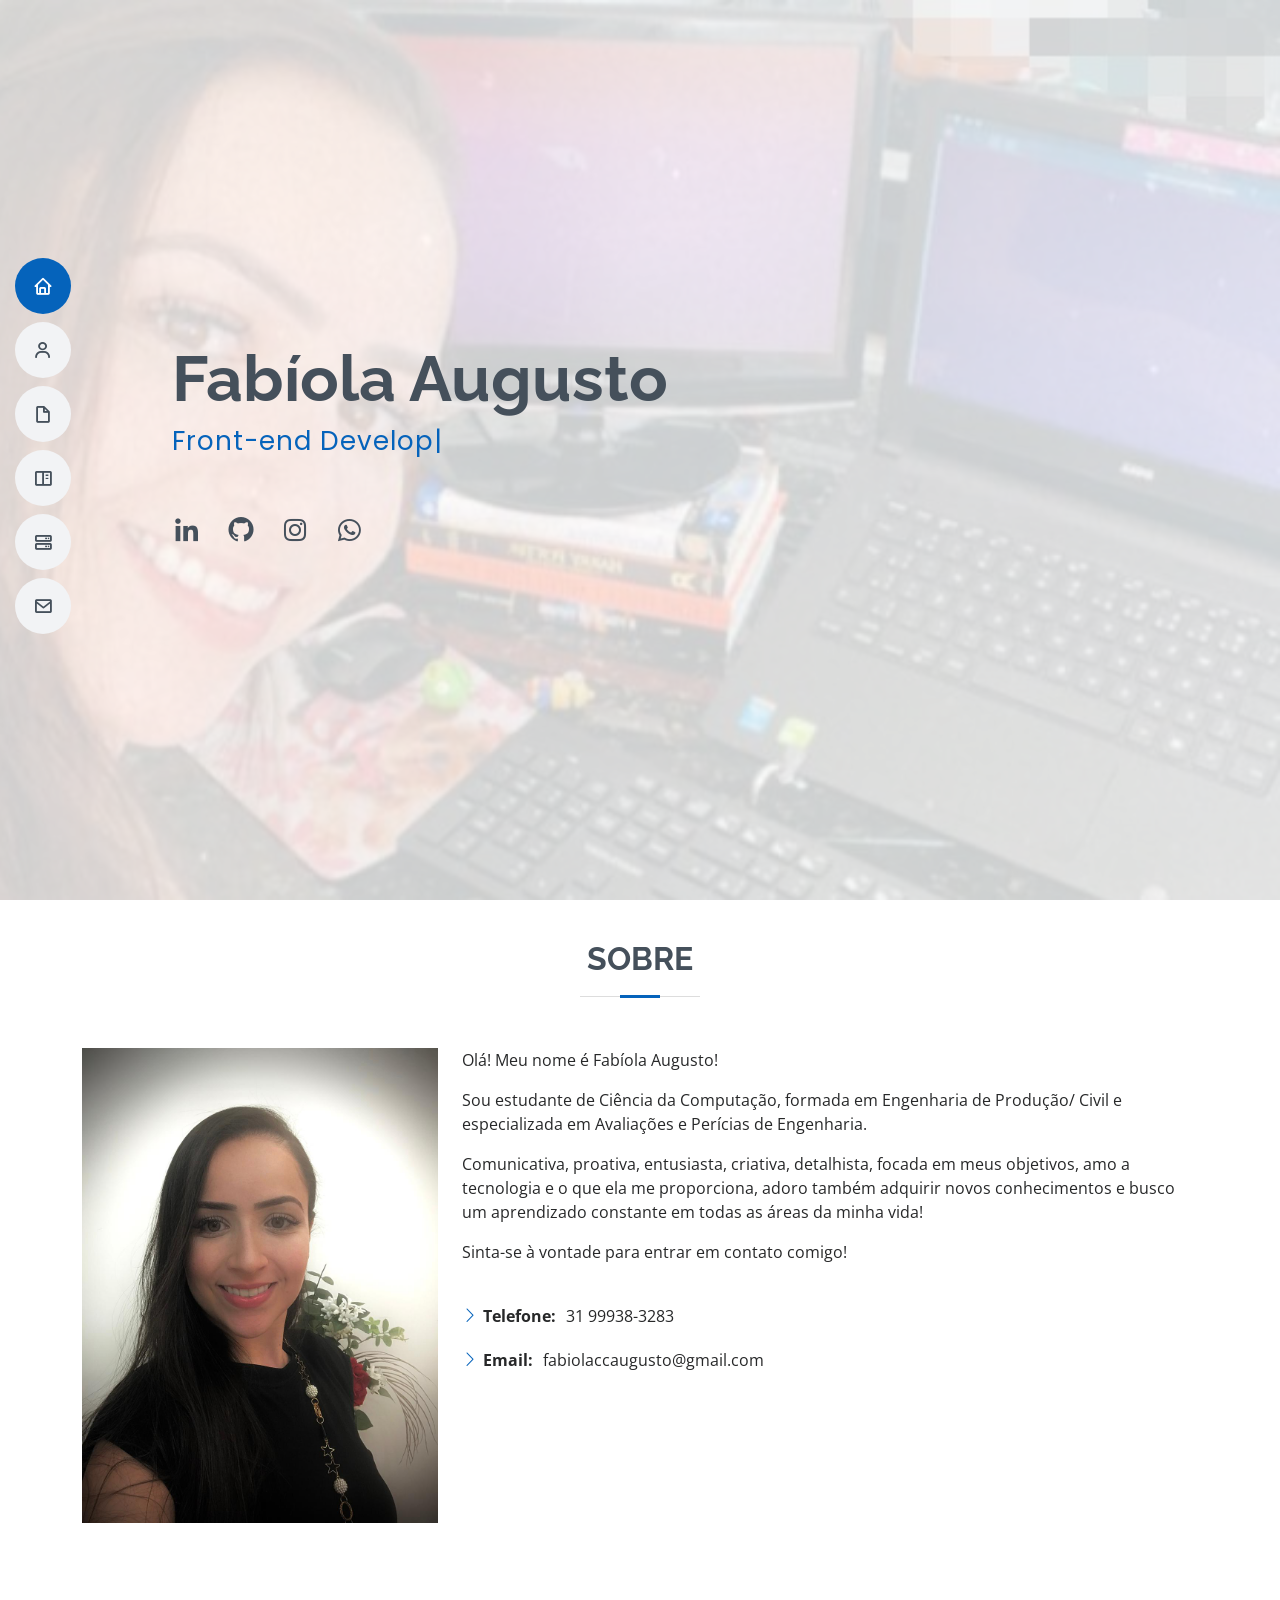
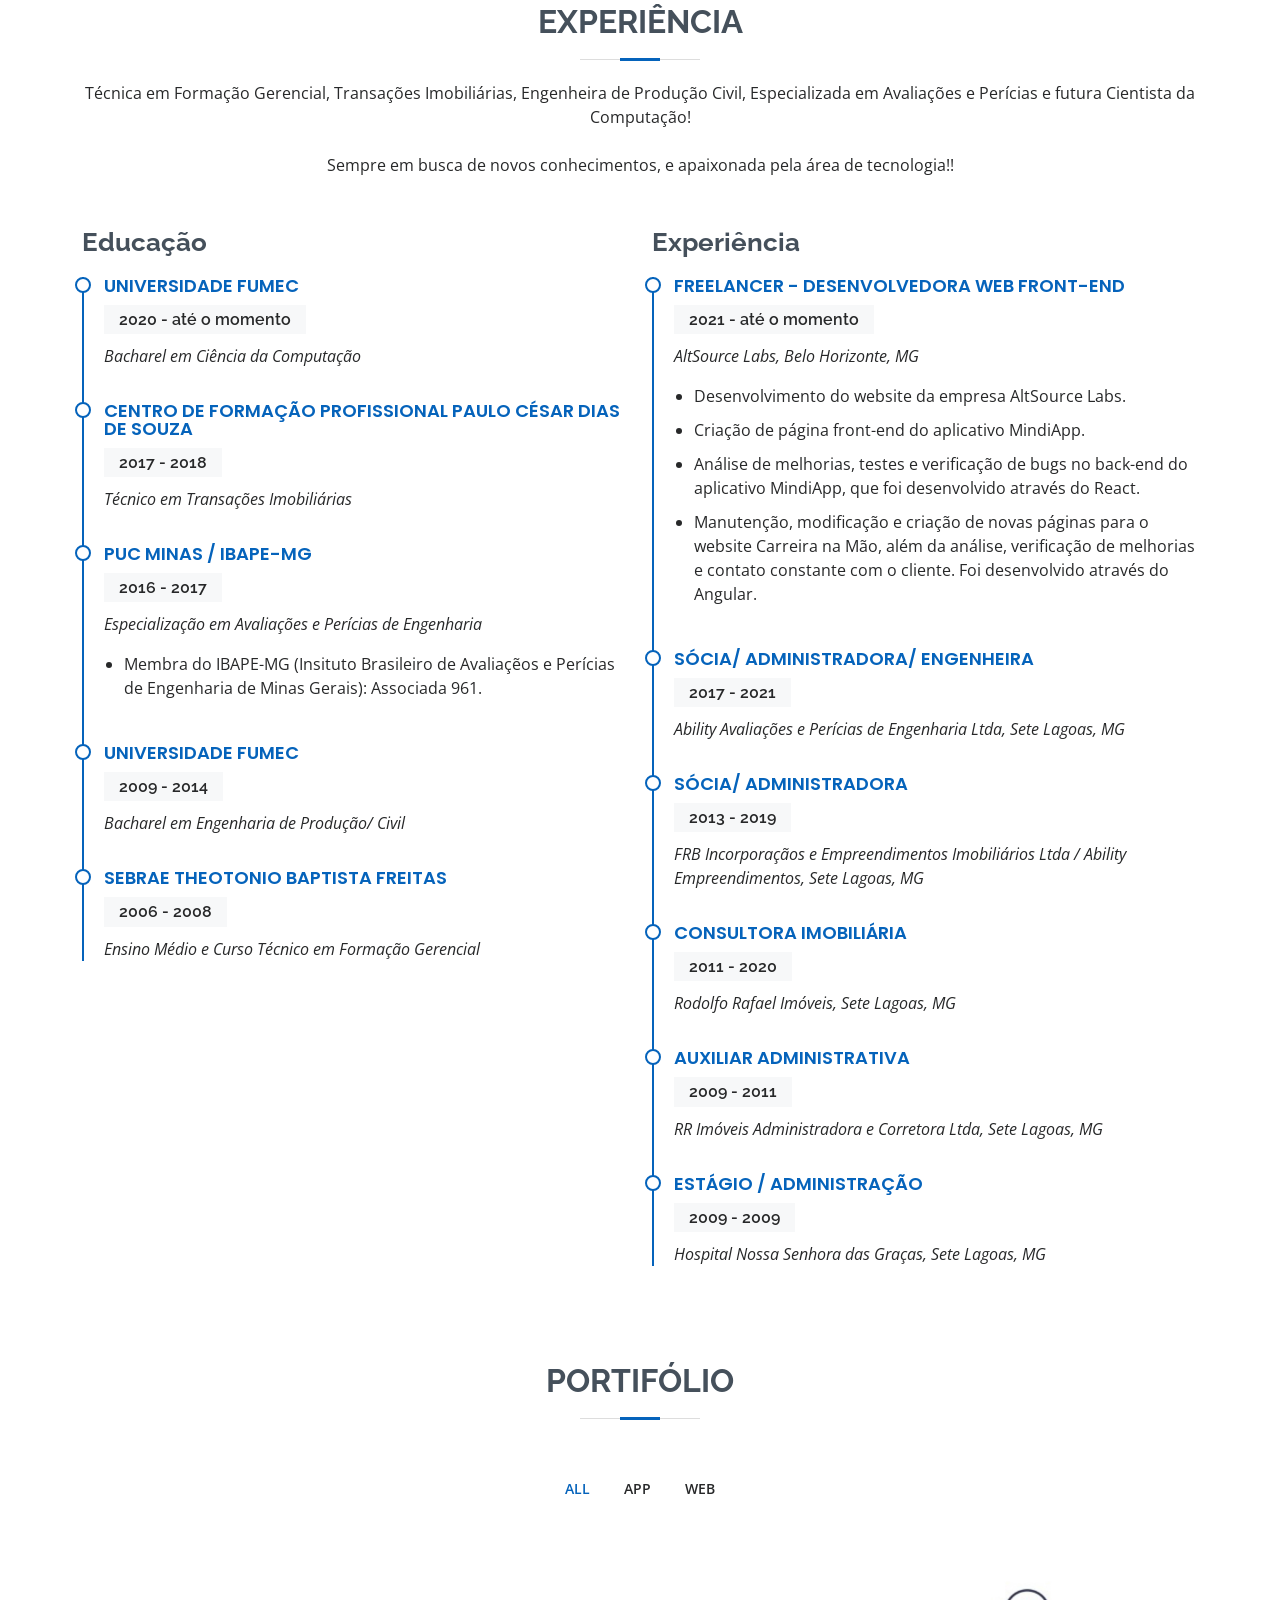
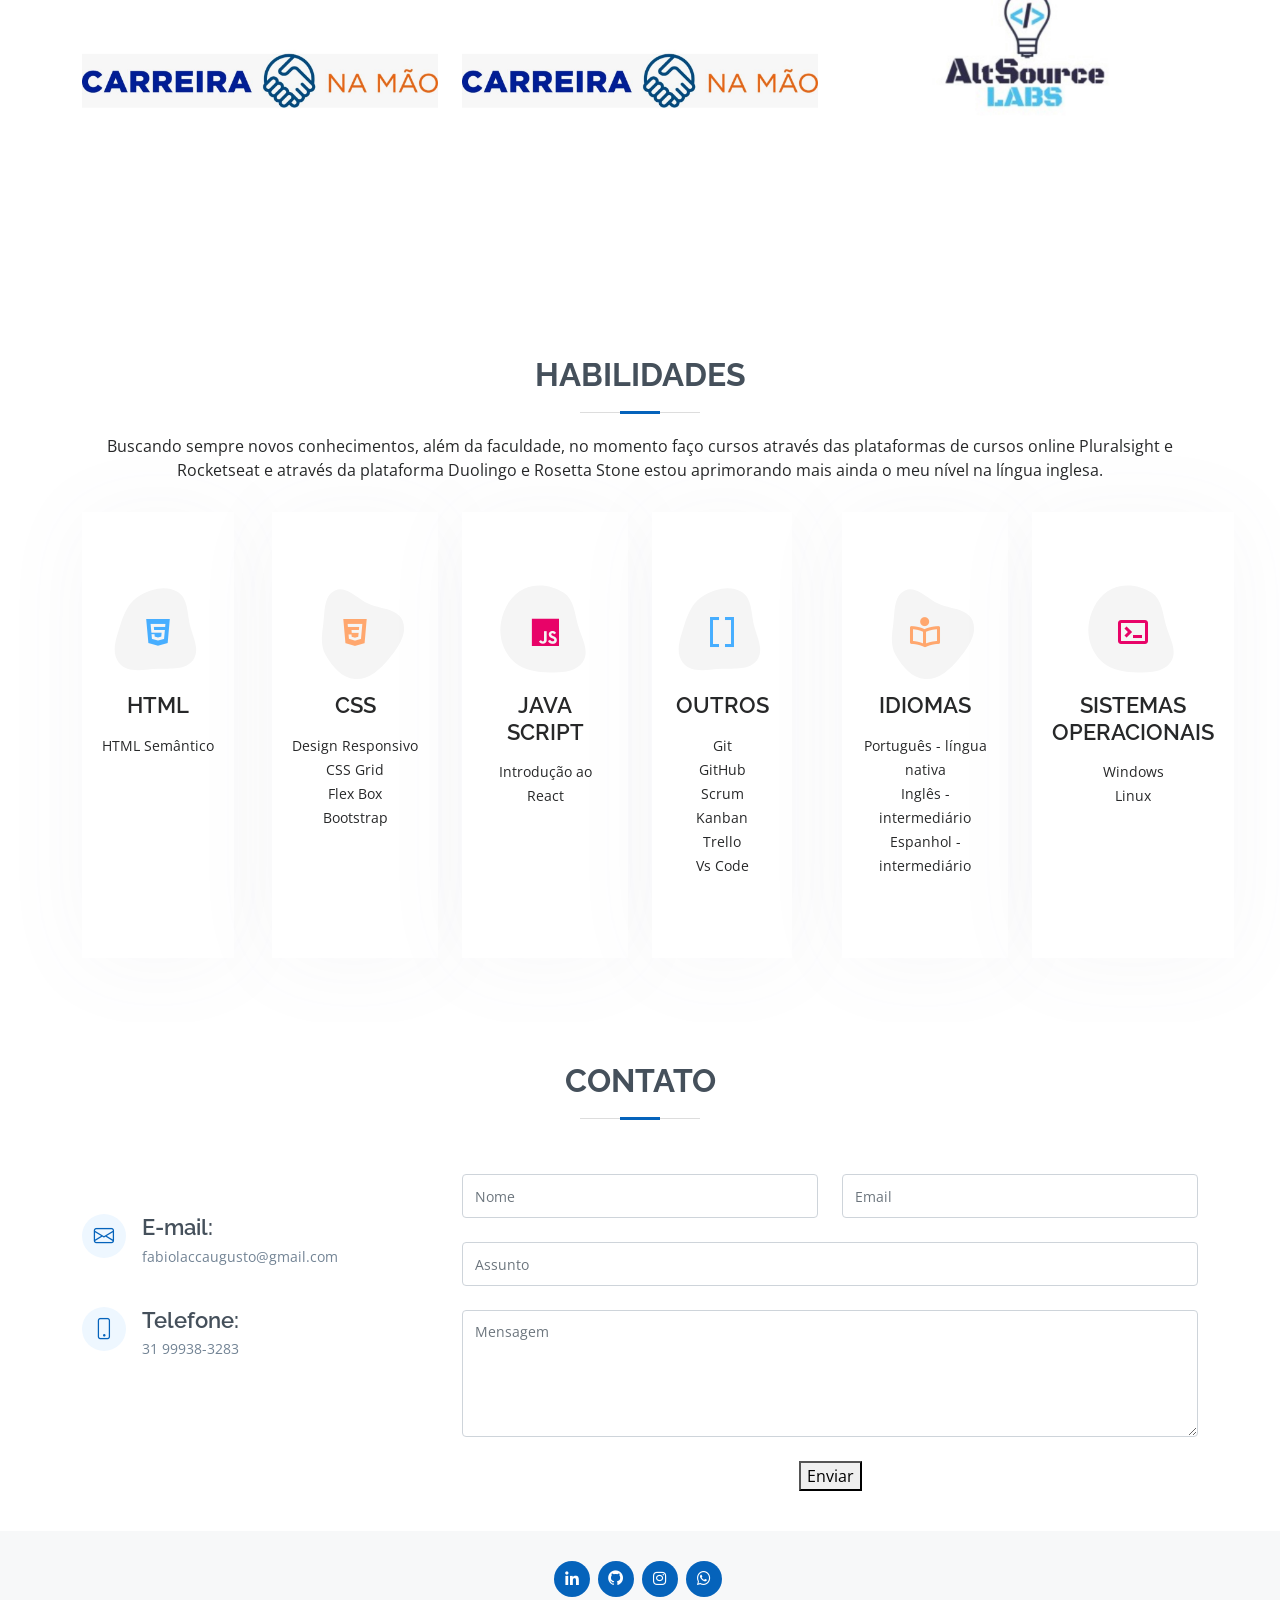
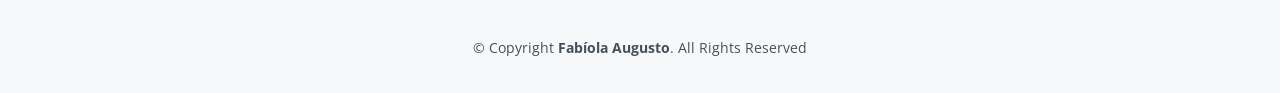
==== commit 22e88e46: "Update index.html" ====
--- a/index.html
+++ b/index.html
@@ -468,7 +468,7 @@
 
                     <div class="col-lg-8 mt-5 mt-lg-0 ">
 
-                        <form action="/forms/contact.php " method="post " role="form " class="php-email-form ">
+                        <form action="forms/contact.php " method="post " role="form " class="php-email-form ">
                             <div class="row ">
                                 <div class="col-md-6 form-group ">
                                     <input type="text " name="name " class="form-control " id="name " placeholder="Nome " required>
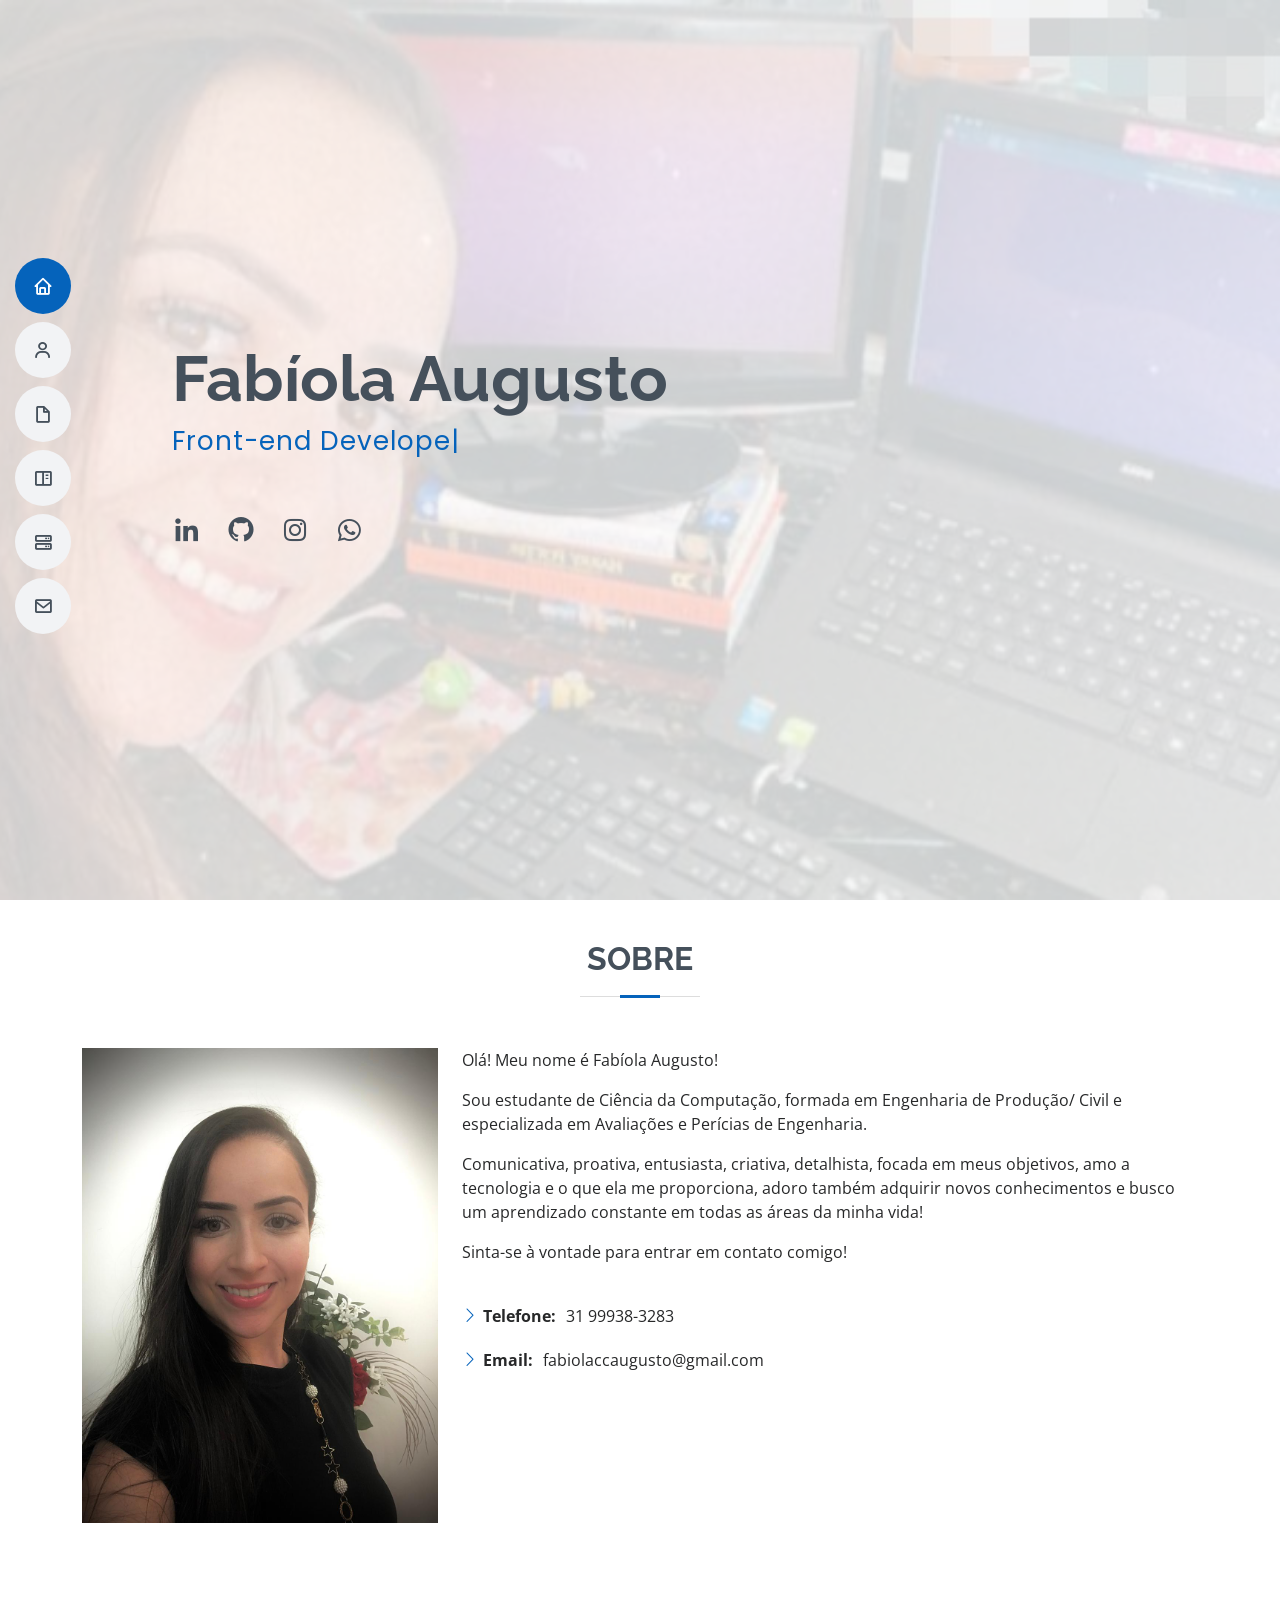
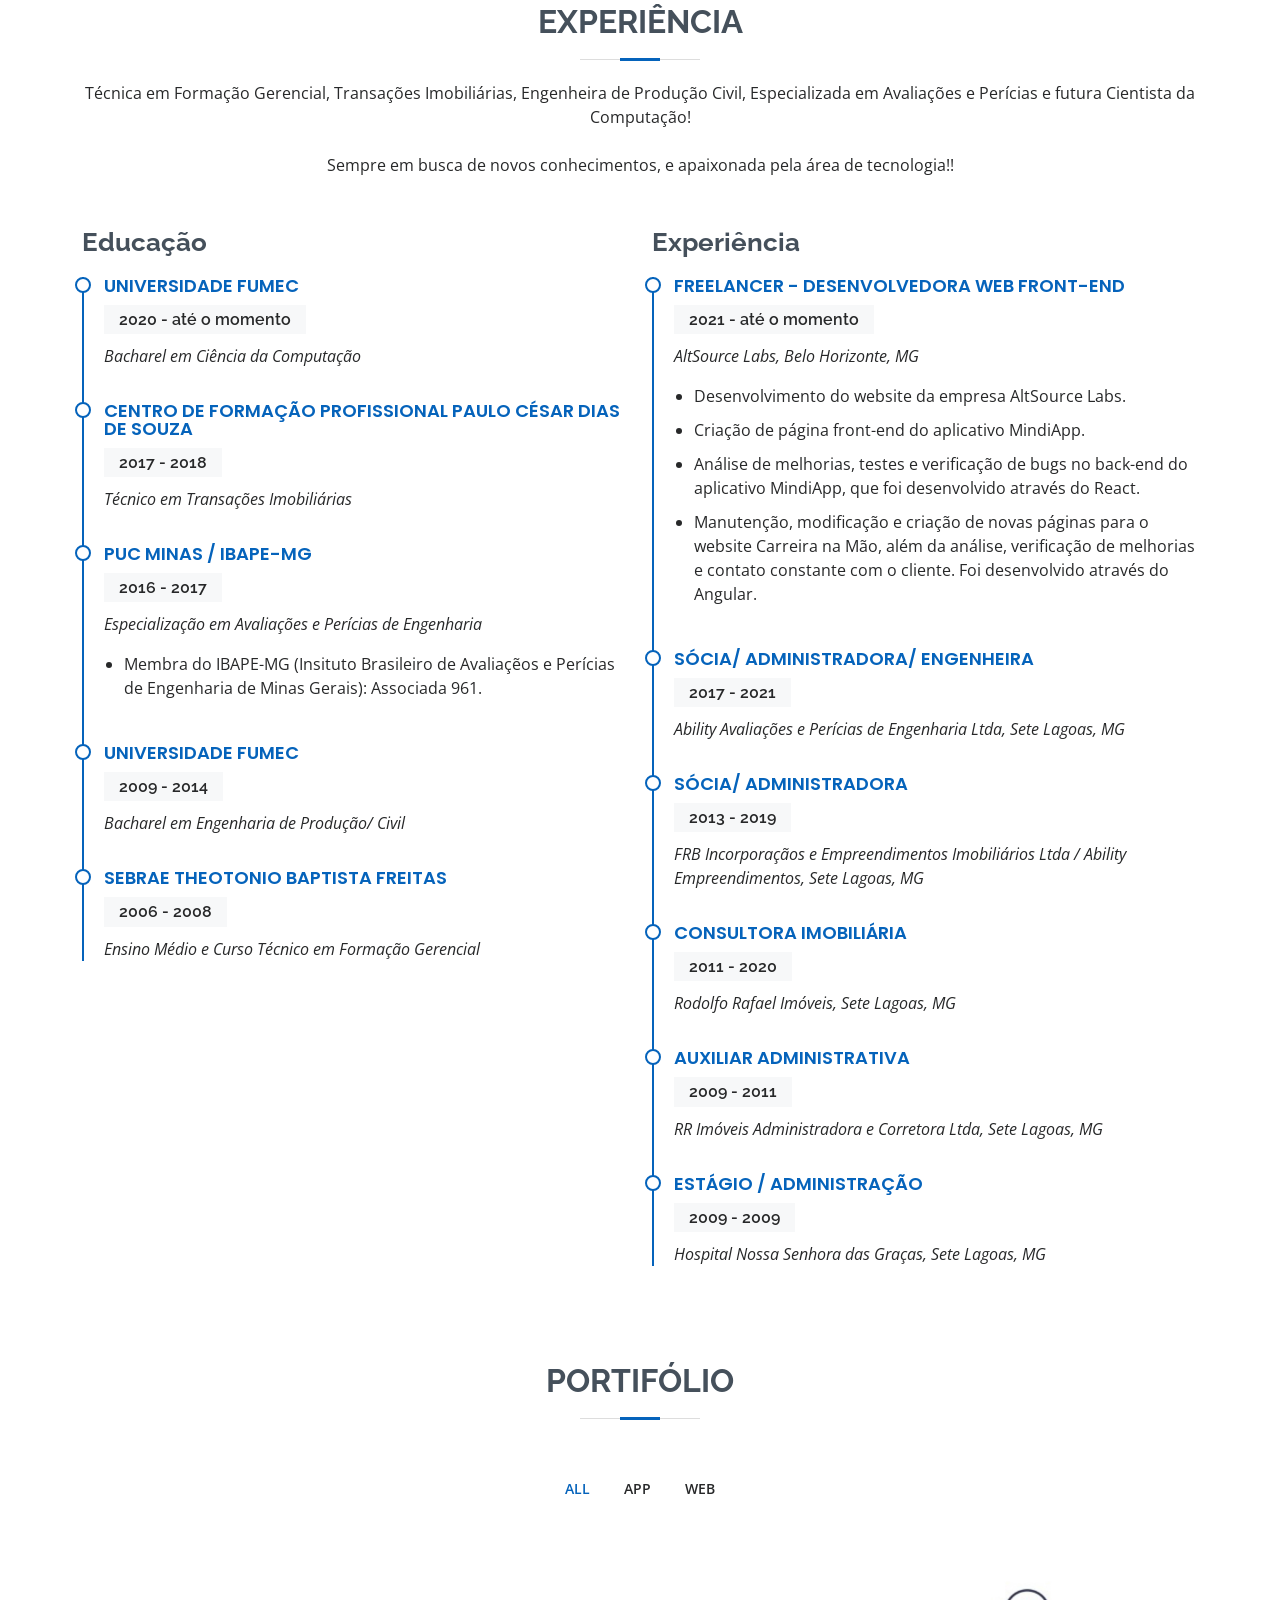
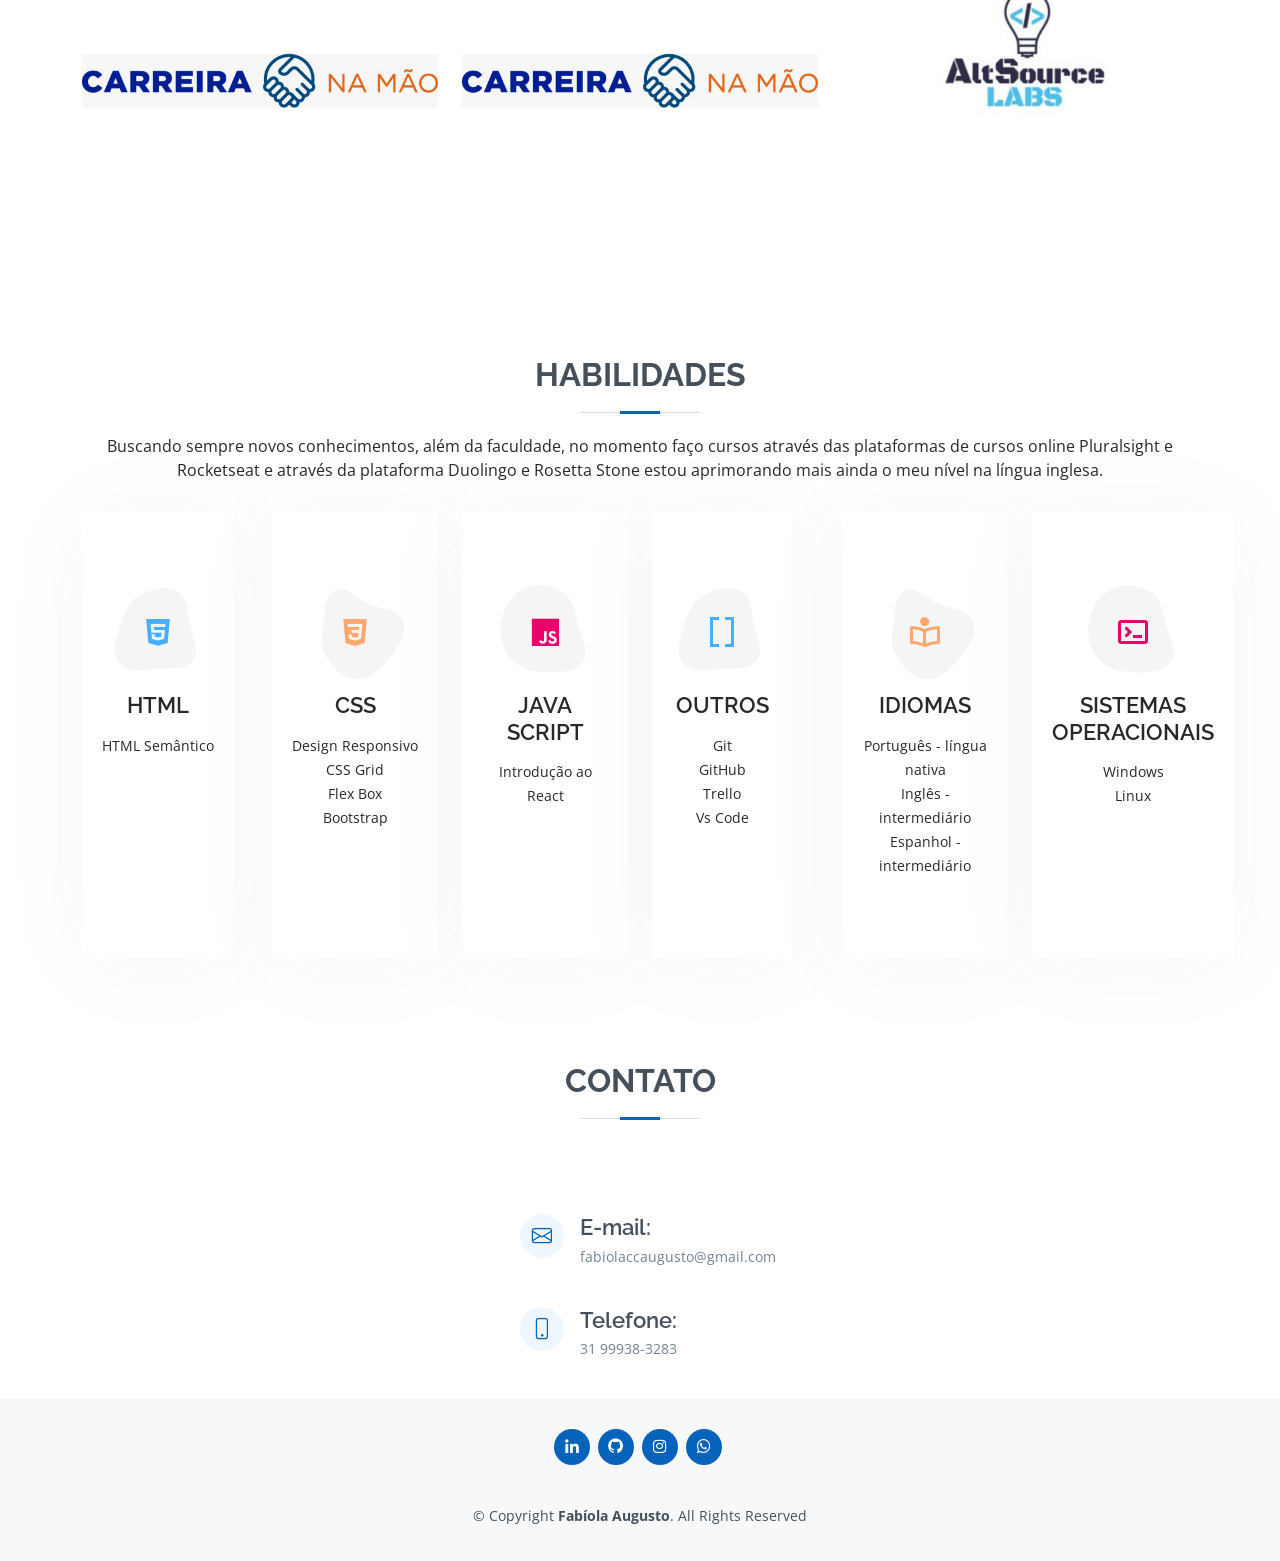
==== commit d78a08a3: "alteraçao links redes sociais, exclusao form contato e alter. hab." ====
--- a/index.html
+++ b/index.html
@@ -41,10 +41,10 @@
             <p><span class="typed" data-typed-items="Front-end Developer"></span></p>
             <div class="social-links">
                 <br>
-                <a href="https://www.linkedin.com/in/fabiolaaugusto/" class="linkedin"><i class="bx bxl-linkedin"></i></a>
-                <a href="https://github.com/fabiolaccaugusto" class="skype"><i class="bx bxl-github"></i></a>
-                <a href="https://www.instagram.com/fabiola_augusto_/" class="instagram"><i class="bx bxl-instagram"></i></a>
-                <a href="https://api.whatsapp.com/send?phone=+553199383283" class="instagram "><i class="bx bxl-whatsapp "></i></a>
+                <a href="https://www.linkedin.com/in/fabiolaaugusto/ " target="_blank" class="linkedin"><i class="bx bxl-linkedin"></i></a>
+                <a href="https://github.com/fabiolaccaugusto" target="_blank" class="skype"><i class="bx bxl-github"></i></a>
+                <a href="https://www.instagram.com/fabi.codev/" target="_blank" class="instagram"><i class="bx bxl-instagram"></i></a>
+                <a href="https://api.whatsapp.com/send?phone=+553199383283" target="_blank" class="instagram "><i class="bx bxl-whatsapp "></i></a>
             </div>
         </div>
     </section>
@@ -337,8 +337,6 @@
                             <h4>OUTROS</h4>
                             <p>Git</p>
                             <p>GitHub</p>
-                            <p>Scrum</p>
-                            <p>Kanban</p>
                             <p>Trello</p>
                             <p>Vs Code</p>
                         </div>
@@ -442,7 +440,7 @@
 
                 <div class="row mt-1 ">
 
-                    <div class="col-lg-4 ">
+                    <div class="col-lg-12 ">
                         <div class="info ">
                             <!-- <div class="address ">
                                 <i class="bi bi-geo-alt "></i>
@@ -466,7 +464,7 @@
 
                     </div>
 
-                    <div class="col-lg-8 mt-5 mt-lg-0 ">
+                    <!-- <div class="col-lg-8 mt-5 mt-lg-0 ">
 
                         <form action="forms/contact.php " method="post " role="form " class="php-email-form ">
                             <div class="row ">
@@ -491,7 +489,7 @@
                             <div class="text-center "><button type="submit ">Enviar</button></div>
                         </form>
 
-                    </div>
+                    </div> -->
 
                 </div>
 
@@ -506,10 +504,10 @@
             <!-- <h3>Brandon Johnson</h3>
             <p>Et aut eum quis fuga eos sunt ipsa nihil. Labore corporis magni eligendi fuga maxime saepe commodi placeat.</p> -->
             <div class="social-links">
-                <a href="https://www.linkedin.com/in/fabiolaaugusto/" class="linkedin"><i class="bx bxl-linkedin"></i></a>
-                <a href="https://github.com/fabiolaccaugusto" class="github"><i class="bx bxl-github"></i></a>
-                <a href="https://www.instagram.com/fabiola_augusto_/" class="instagram"><i class="bx bxl-instagram"></i></a>
-                <a href="https://api.whatsapp.com/send?phone=+553199383283" class="instagram"><i class="bx bxl-whatsapp"></i></a>
+                <a href="https://www.linkedin.com/in/fabiolaaugusto/" target="_blank" class="linkedin"><i class="bx bxl-linkedin"></i></a>
+                <a href="https://github.com/fabiolaccaugusto" target="_blank" class="github"><i class="bx bxl-github"></i></a>
+                <a href="https://www.instagram.com/fabi.codev/" target="_blank" class="instagram"><i class="bx bxl-instagram"></i></a>
+                <a href="https://api.whatsapp.com/send?phone=+553199383283" target="_blank" class="instagram"><i class="bx bxl-whatsapp"></i></a>
             </div>
             <div class="copyright">
                 &copy; Copyright <strong><span>Fabíola Augusto</span></strong>. All Rights Reserved
@@ -543,4 +541,4 @@
 
 </body>
 
-</html>
+</html>
--- a/assets/css/style.css
+++ b/assets/css/style.css
@@ -1075,6 +1075,9 @@
 .contact .info .email,
 .contact .info .phone {
     margin-top: 40px;
+    margin-left: auto;
+    margin-right: auto;
+    width: 15em;
 }
 
 .contact .info .email:hover i,
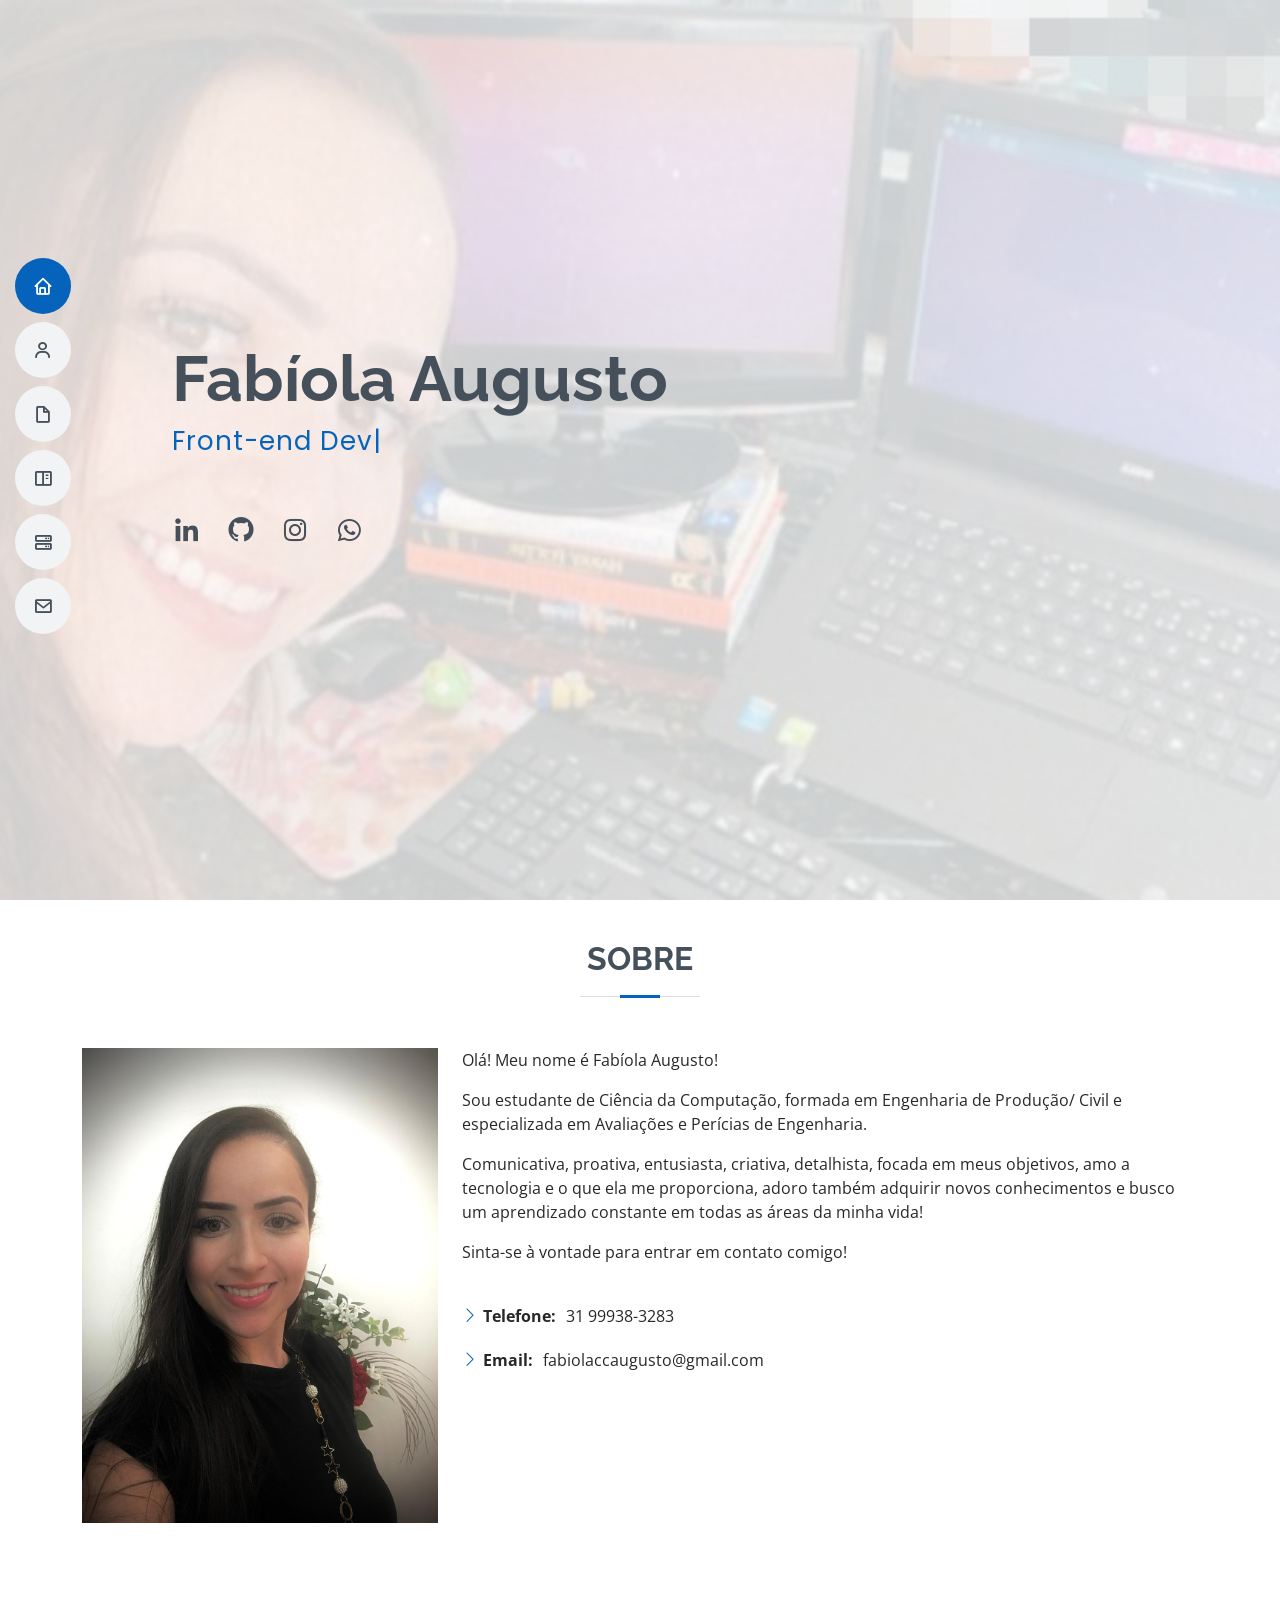
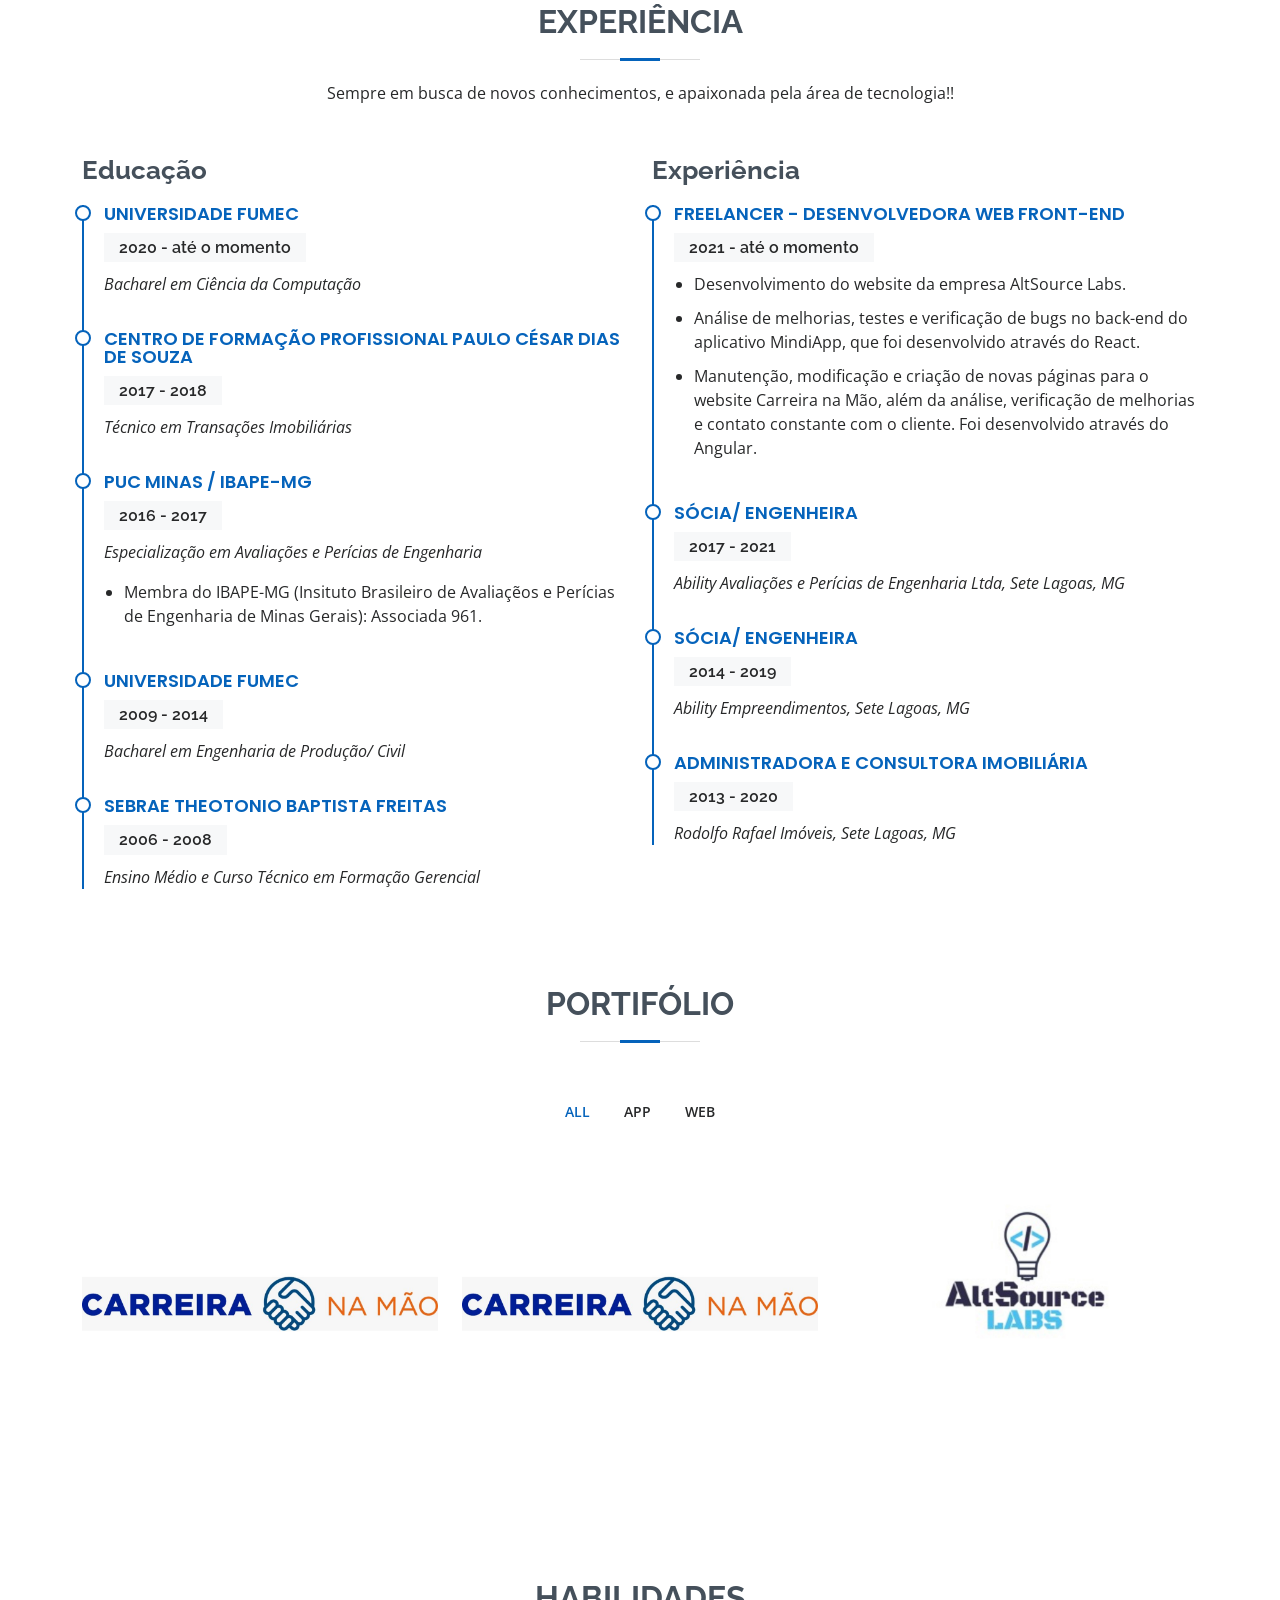
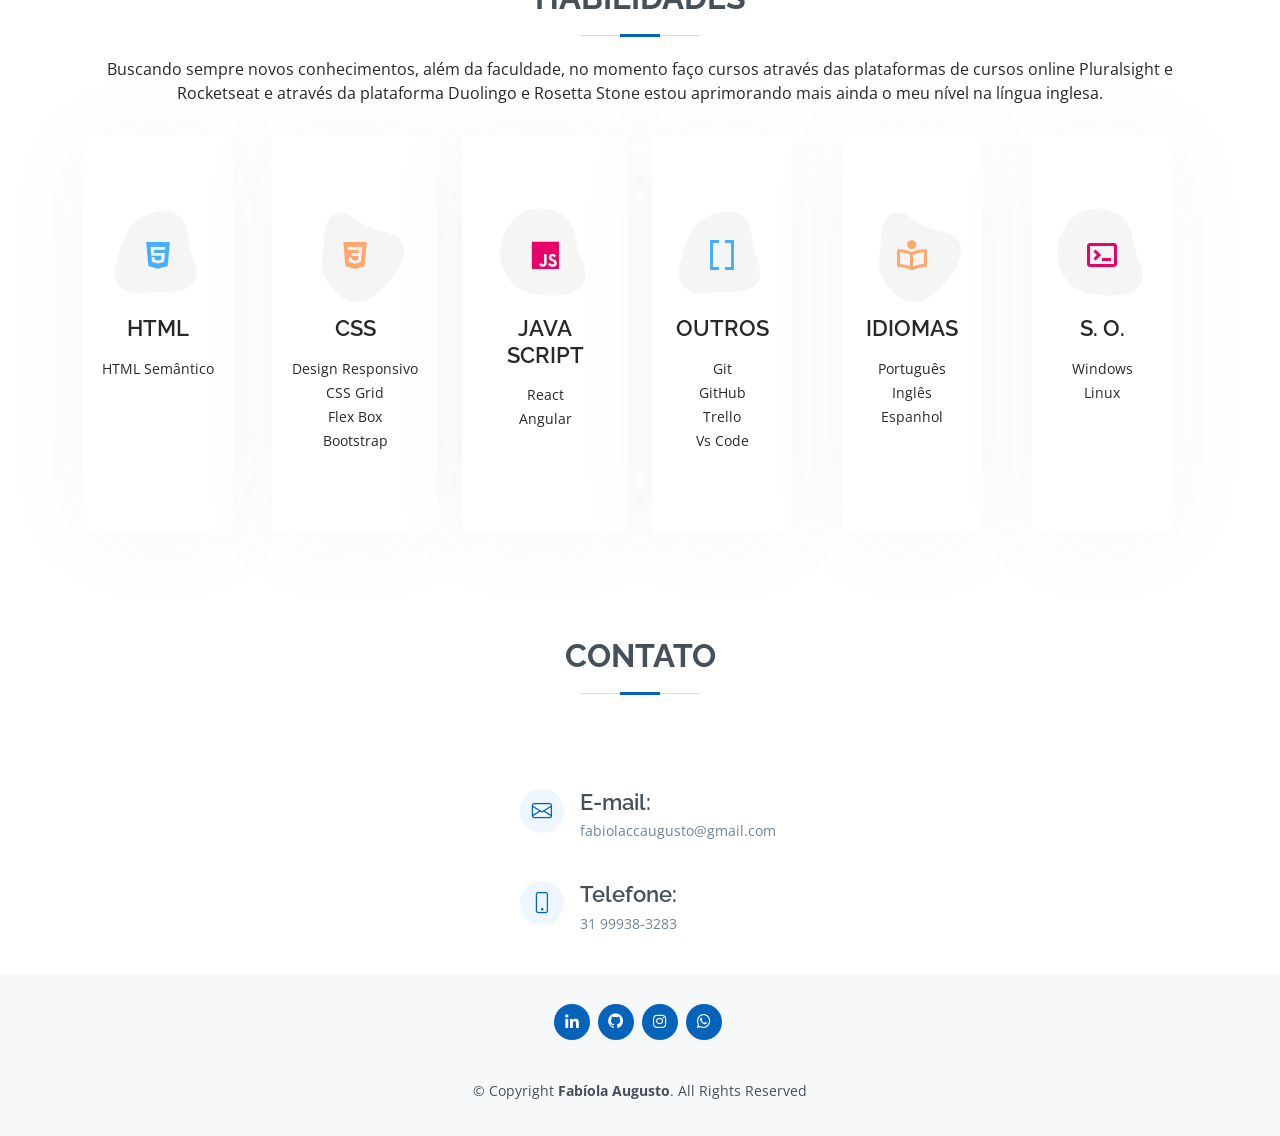
==== commit 2e7dfe2b: "Alteração conteúdo HTML" ====
--- a/index.html
+++ b/index.html
@@ -96,9 +96,8 @@
 
                 <div class="section-title ">
                     <h2>Experiência</h2>
-                    <p>Técnica em Formação Gerencial, Transações Imobiliárias, Engenheira de Produção Civil, Especializada em Avaliações e Perícias e futura Cientista da Computação!
-                    </p>
-                    <br>
+                    <!-- <p>Técnica em Formação Gerencial, Transações Imobiliárias, Engenheira de Produção Civil, Especializada em Avaliações e Perícias e futura Cientista da Computação! -->
+                                     
                     <p>Sempre em busca de novos conhecimentos, e apaixonada pela área de tecnologia!!</p>
                 </div>
 
@@ -141,39 +140,39 @@
                         <div class="resume-item ">
                             <h4>FreeLancer - Desenvolvedora WEB Front-end</h4>
                             <h5>2021 - até o momento</h5>
-                            <p><em>AltSource Labs, Belo Horizonte, MG </em></p>
+                            <!-- <p><em>Belo Horizonte, MG </em></p> -->
                             <ul>
                                 <li>Desenvolvimento do website da empresa AltSource Labs.</li>
-                                <li>Criação de página front-end do aplicativo MindiApp.</li>
+                                <!-- <li>Criação de página front-end do aplicativo MindiApp.</li> -->
                                 <li>Análise de melhorias, testes e verificação de bugs no back-end do aplicativo MindiApp, que foi desenvolvido através do React.</li>
                                 <li>Manutenção, modificação e criação de novas páginas para o website Carreira na Mão, além da análise, verificação de melhorias e contato constante com o cliente. Foi desenvolvido através do Angular.</li>
                             </ul>
                         </div>
                         <div class="resume-item ">
-                            <h4>Sócia/ Administradora/ Engenheira</h4>
+                            <h4>Sócia/ Engenheira</h4>
                             <h5>2017 - 2021</h5>
                             <p><em>Ability Avaliações e Perícias de Engenharia Ltda, Sete Lagoas, MG</em></p>
                         </div>
                         <div class="resume-item ">
-                            <h4>Sócia/ Administradora</h4>
-                            <h5>2013 - 2019</h5>
-                            <p><em>FRB Incorporaçãos e Empreendimentos Imobiliários Ltda / Ability Empreendimentos, Sete Lagoas, MG</em></p>
-                        </div>
-                        <div class="resume-item ">
-                            <h4>Consultora Imobiliária</h4>
-                            <h5>2011 - 2020</h5>
+                            <h4>Sócia/ Engenheira</h4>
+                            <h5>2014 - 2019</h5>
+                            <p><em>Ability Empreendimentos, Sete Lagoas, MG</em></p>
+                        </div>
+                        <div class="resume-item ">
+                            <h4>Administradora e Consultora Imobiliária</h4>
+                            <h5>2013 - 2020</h5>
                             <p><em>Rodolfo Rafael Imóveis, Sete Lagoas, MG</em></p>
                         </div>
-                        <div class="resume-item ">
+                        <!-- <div class="resume-item ">
                             <h4>Auxiliar Administrativa</h4>
                             <h5>2009 - 2011</h5>
                             <p><em>RR Imóveis Administradora e Corretora Ltda, Sete Lagoas, MG</em></p>
-                        </div>
-                        <div class="resume-item ">
+                        </div> -->
+                        <!-- <div class="resume-item ">
                             <h4>Estágio / Administração</h4>
                             <h5>2009 - 2009</h5>
                             <p><em>Hospital Nossa Senhora das Graças, Sete Lagoas, MG</em></p>
-                        </div>
+                        </div> -->
                     </div>
                 </div>
 
@@ -322,7 +321,8 @@
                                 <i class="bx bxl-javascript "></i>
                             </div>
                             <h4> JAVA SCRIPT </h4>
-                            <p>Introdução ao React</p>
+                            <p>React</p>
+                            <p>Angular</p>
                         </div>
                     </div>
 
@@ -351,9 +351,9 @@
                                 <i class="bx bx-book-reader "></i>
                             </div>
                             <h4>IDIOMAS</h4>
-                            <p>Português - língua nativa</p>
-                            <p>Inglês - intermediário</p>
-                            <p>Espanhol - intermediário</p>
+                            <p>Português</p>
+                            <p>Inglês</p>
+                            <p>Espanhol</p>
                         </div>
                     </div>
 
@@ -365,7 +365,7 @@
                 </svg>
                                 <i class="bx bx-terminal "></i>
                             </div>
-                            <h4>SISTEMAS OPERACIONAIS</h4>
+                            <h4>S. O.</h4>
                             <p>Windows</p>
                             <p>Linux</p>
                         </div>
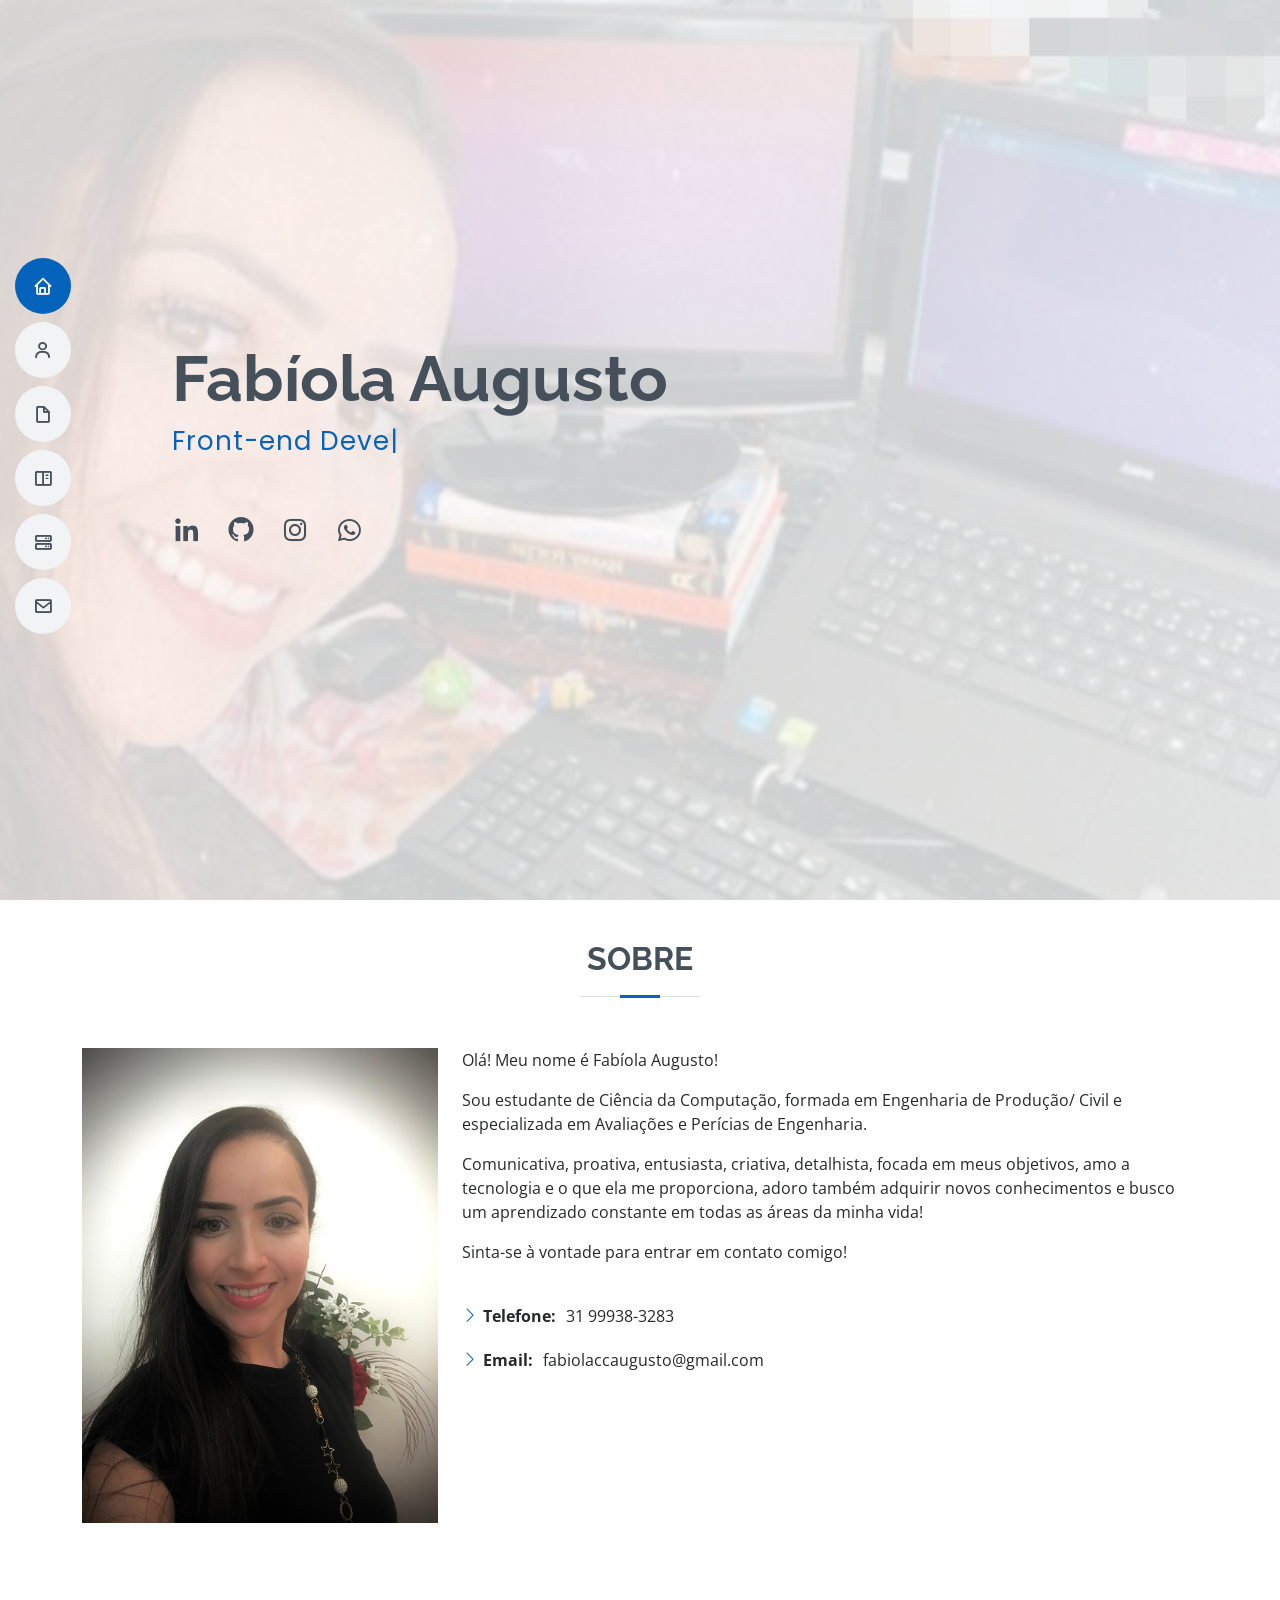
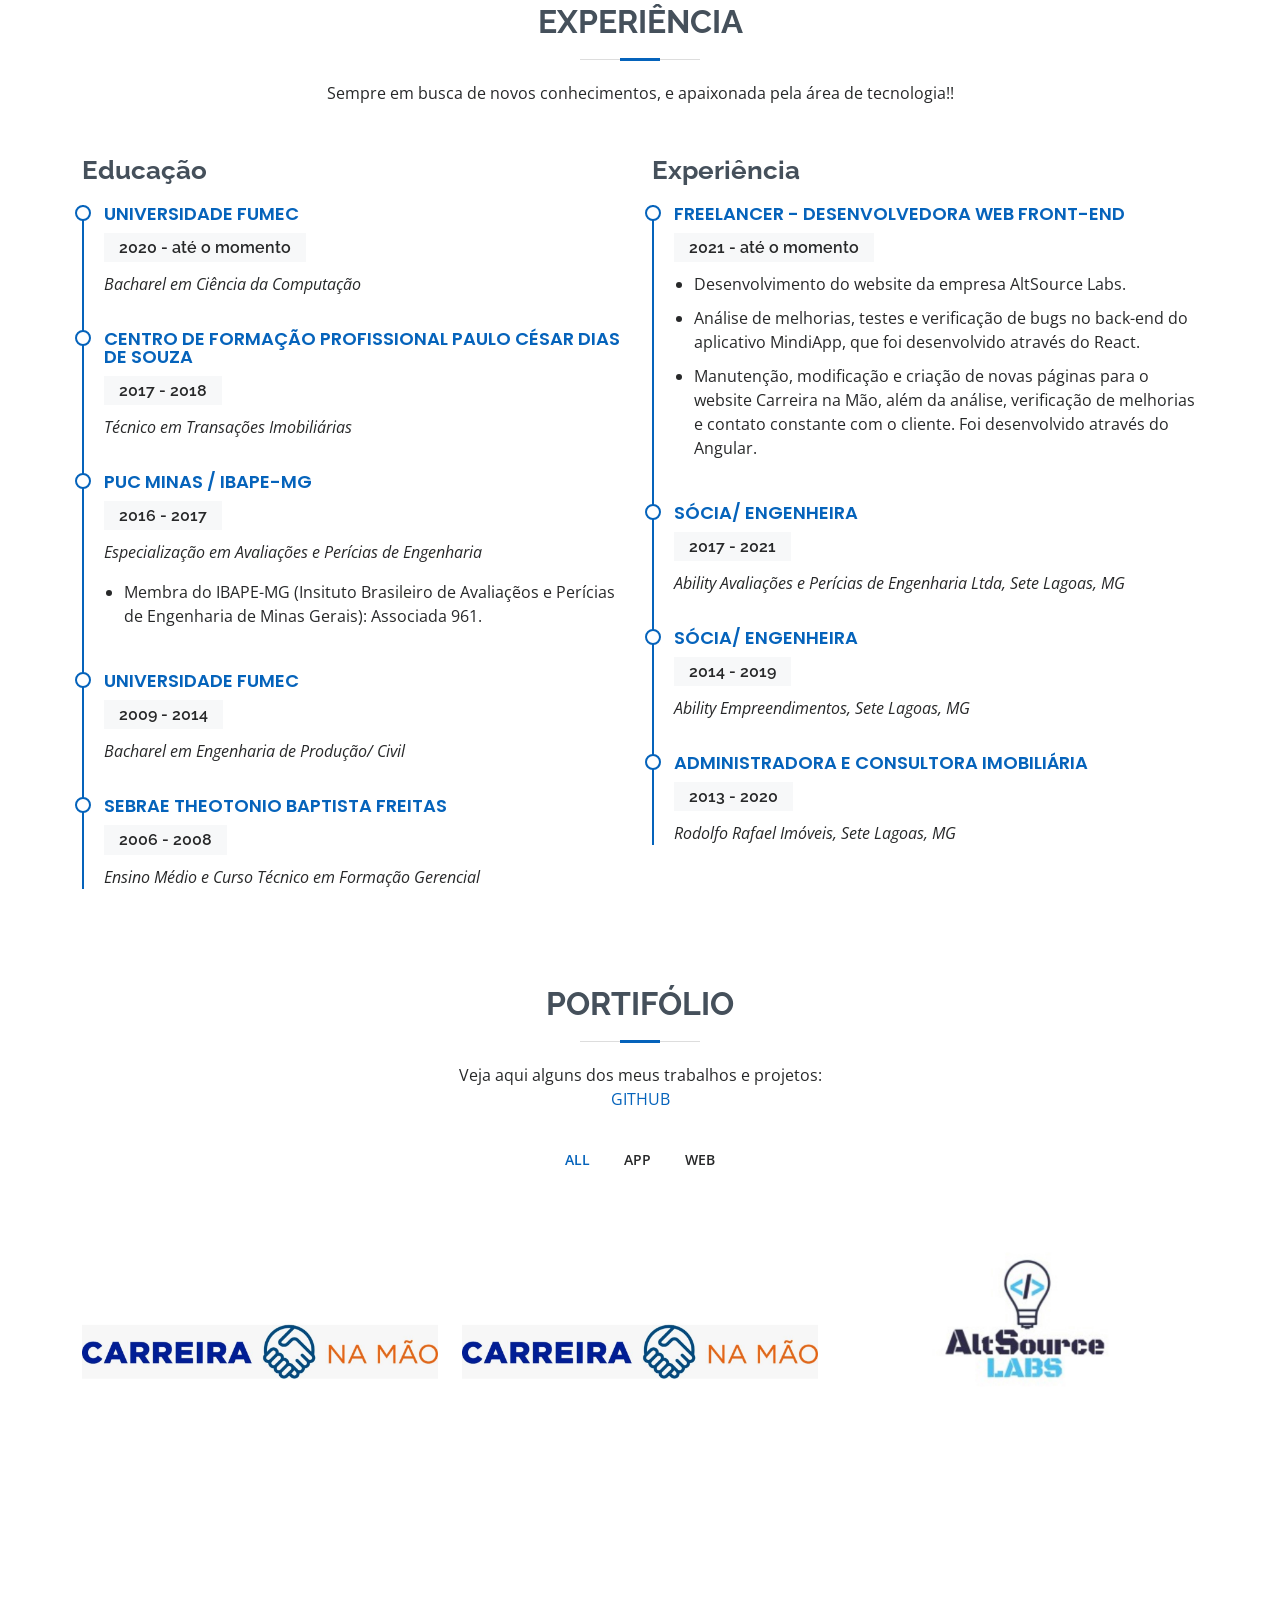
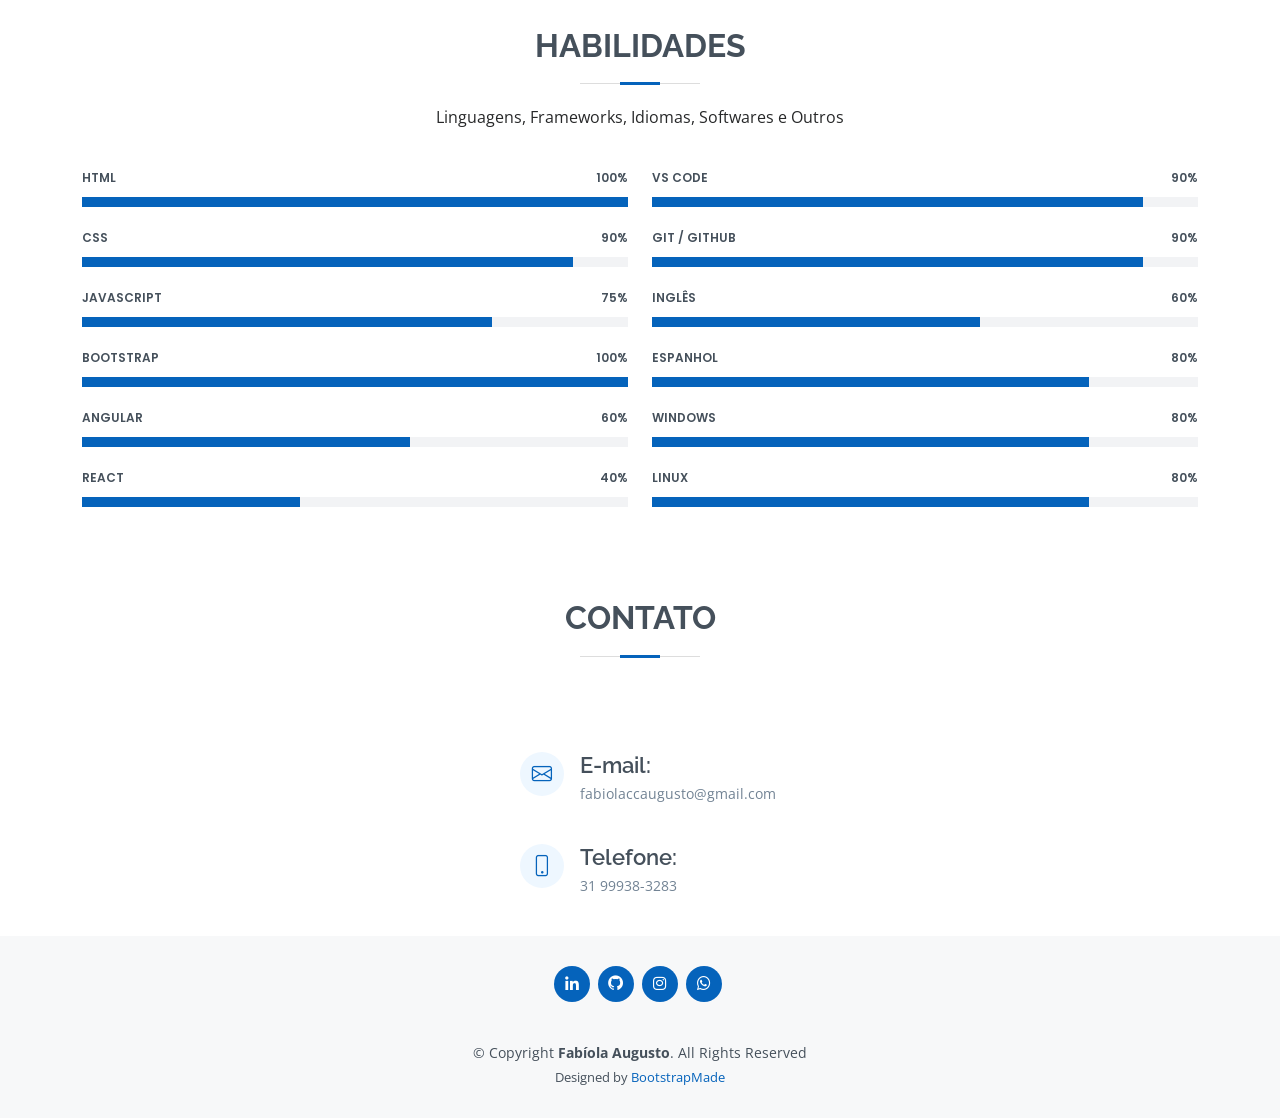
==== commit aba37739: "novo layout das habilidades" ====
--- a/index.html
+++ b/index.html
@@ -28,7 +28,7 @@
                 <li><a href="#about" class="nav-link scrollto"><i class="bx bx-user"></i> <span>Sobre</span></a></li>
                 <li><a href="#resume" class="nav-link scrollto"><i class="bx bx-file-blank"></i> <span>Experiência</span></a></li>
                 <li><a href="#portfolio" class="nav-link scrollto"><i class="bx bx-book-content"></i> <span>Portifólio</span></a></li>
-                <li><a href="#services" class="nav-link scrollto"><i class="bx bx-server"></i> <span>Habilidades</span></a></li>
+                <li><a href="#skills" class="nav-link scrollto"><i class="bx bx-server"></i> <span>Habilidades</span></a></li>
                 <li><a href="#contact" class="nav-link scrollto"><i class="bx bx-envelope"></i> <span>Contato</span></a></li>
             </ul>
         </nav>
@@ -97,7 +97,7 @@
                 <div class="section-title ">
                     <h2>Experiência</h2>
                     <!-- <p>Técnica em Formação Gerencial, Transações Imobiliárias, Engenheira de Produção Civil, Especializada em Avaliações e Perícias e futura Cientista da Computação! -->
-                                     
+
                     <p>Sempre em busca de novos conhecimentos, e apaixonada pela área de tecnologia!!</p>
                 </div>
 
@@ -185,10 +185,11 @@
 
                 <div class="section-title ">
                     <h2>Portifólio</h2>
-                    <!-- <p>Veja aqui alguns dos meus trabalhos e projetos: </p>
+                    <p>Veja aqui alguns dos meus trabalhos e projetos: </p>
                     <div class="portfolio-links ">
-                        <a href="https://github.com/fabiolaccaugusto "><i class="bx bxl-github "></i></a>
-                    </div> -->
+                        <a href="https://github.com/fabiolaccaugusto ">GITHUB</i>
+                        </a>
+                    </div>
                 </div>
 
                 <div class="row">
@@ -274,7 +275,7 @@
         </section>
 
         <!-- ======= Habilidades ======= -->
-        <section id="services" class="services ">
+        <!-- <section id="services" class="services ">
             <div class="container " data-aos="fade-up ">
                 <div class="section-title ">
                     <h2>Habilidades</h2>
@@ -374,9 +375,112 @@
                 <br>
 
             </div>
+        </section> -->
+
+        <!-- ======= HABILIDADES ======= -->
+        <section id="skills" class="skills section-bg">
+            <div class="container" data-aos="fade-up">
+
+                <div class="section-title">
+                    <h2>Habilidades</h2>
+                    <p>Linguagens, Frameworks, Idiomas, Softwares e Outros
+                    </p>
+                </div>
+
+                <div class="row skills-content">
+
+                    <div class="col-lg-6">
+
+                        <div class="progress">
+                            <span class="skill">HTML <i class="val">100%</i></span>
+                            <div class="progress-bar-wrap">
+                                <div class="progress-bar" role="progressbar" aria-valuenow="100" aria-valuemin="0" aria-valuemax="100"></div>
+                            </div>
+                        </div>
+
+                        <div class="progress">
+                            <span class="skill">CSS <i class="val">90%</i></span>
+                            <div class="progress-bar-wrap">
+                                <div class="progress-bar" role="progressbar" aria-valuenow="90" aria-valuemin="0" aria-valuemax="100"></div>
+                            </div>
+                        </div>
+
+                        <div class="progress">
+                            <span class="skill">JavaScript <i class="val">75%</i></span>
+                            <div class="progress-bar-wrap">
+                                <div class="progress-bar" role="progressbar" aria-valuenow="75" aria-valuemin="0" aria-valuemax="100"></div>
+                            </div>
+                        </div>
+
+                        <div class="progress">
+                            <span class="skill">Bootstrap <i class="val">100%</i></span>
+                            <div class="progress-bar-wrap">
+                                <div class="progress-bar" role="progressbar" aria-valuenow="100" aria-valuemin="0" aria-valuemax="100"></div>
+                            </div>
+                        </div>
+                        <div class="progress">
+                            <span class="skill">Angular <i class="val">60%</i></span>
+                            <div class="progress-bar-wrap">
+                                <div class="progress-bar" role="progressbar" aria-valuenow="60" aria-valuemin="0" aria-valuemax="100"></div>
+                            </div>
+                        </div>
+
+                        <div class="progress">
+                            <span class="skill">React <i class="val">40%</i></span>
+                            <div class="progress-bar-wrap">
+                                <div class="progress-bar" role="progressbar" aria-valuenow="40" aria-valuemin="0" aria-valuemax="100"></div>
+                            </div>
+                        </div>
+                    </div>
+
+                    <div class="col-lg-6">
+
+
+                        <div class="progress">
+                            <span class="skill">Vs Code<i class="val">90%</i></span>
+                            <div class="progress-bar-wrap">
+                                <div class="progress-bar" role="progressbar" aria-valuenow="90" aria-valuemin="0" aria-valuemax="100"></div>
+                            </div>
+                        </div>
+                        <div class="progress">
+                            <span class="skill">Git / GitHub<i class="val">90%</i></span>
+                            <div class="progress-bar-wrap">
+                                <div class="progress-bar" role="progressbar" aria-valuenow="90" aria-valuemin="0" aria-valuemax="100"></div>
+                            </div>
+                        </div>
+
+                        <div class="progress">
+                            <span class="skill">Inglês <i class="val">60%</i></span>
+                            <div class="progress-bar-wrap">
+                                <div class="progress-bar" role="progressbar" aria-valuenow="60" aria-valuemin="0" aria-valuemax="100"></div>
+                            </div>
+                        </div>
+
+                        <div class="progress">
+                            <span class="skill">Espanhol <i class="val">80%</i></span>
+                            <div class="progress-bar-wrap">
+                                <div class="progress-bar" role="progressbar" aria-valuenow="80" aria-valuemin="0" aria-valuemax="100"></div>
+                            </div>
+                        </div>
+                        <div class="progress">
+                            <span class="skill">Windows <i class="val">80%</i></span>
+                            <div class="progress-bar-wrap">
+                                <div class="progress-bar" role="progressbar" aria-valuenow="80" aria-valuemin="0" aria-valuemax="100"></div>
+                            </div>
+                        </div>
+                        <div class="progress">
+                            <span class="skill">Linux <i class="val">80%</i></span>
+                            <div class="progress-bar-wrap">
+                                <div class="progress-bar" role="progressbar" aria-valuenow="80" aria-valuemin="0" aria-valuemax="100"></div>
+                            </div>
+                        </div>
+                    </div>
+
+                </div>
+
+            </div>
         </section>
-
-
+        <!-- End Skills Section -->
         <!-- ======= Dicas e Artigos ======= -->
         <!-- <section id="skills " class="skills section-bg ">
             <div class="container " data-aos="fade-up ">
@@ -501,8 +605,8 @@
     <!-- ======= Footer ======= -->
     <footer id="footer">
         <div class="container">
-            <!-- <h3>Brandon Johnson</h3>
-            <p>Et aut eum quis fuga eos sunt ipsa nihil. Labore corporis magni eligendi fuga maxime saepe commodi placeat.</p> -->
+            <!-- <h3></h3>
+            <p></p> -->
             <div class="social-links">
                 <a href="https://www.linkedin.com/in/fabiolaaugusto/" target="_blank" class="linkedin"><i class="bx bxl-linkedin"></i></a>
                 <a href="https://github.com/fabiolaccaugusto" target="_blank" class="github"><i class="bx bxl-github"></i></a>
@@ -512,14 +616,16 @@
             <div class="copyright">
                 &copy; Copyright <strong><span>Fabíola Augusto</span></strong>. All Rights Reserved
             </div>
-            <div class="credits ">
+            <div class="credits">
                 <!-- All the links in the footer should remain intact. -->
                 <!-- You can delete the links only if you purchased the pro version. -->
                 <!-- Licensing information: [license-url] -->
                 <!-- Purchase the pro version with working PHP/AJAX contact form: https://bootstrapmade.com/free-html-bootstrap-template-my-resume/ -->
+                Designed by <a href="https://bootstrapmade.com/">BootstrapMade</a>
             </div>
         </div>
     </footer>
+    <!-- End Footer -->
 
 
     <div id="preloader "></div>
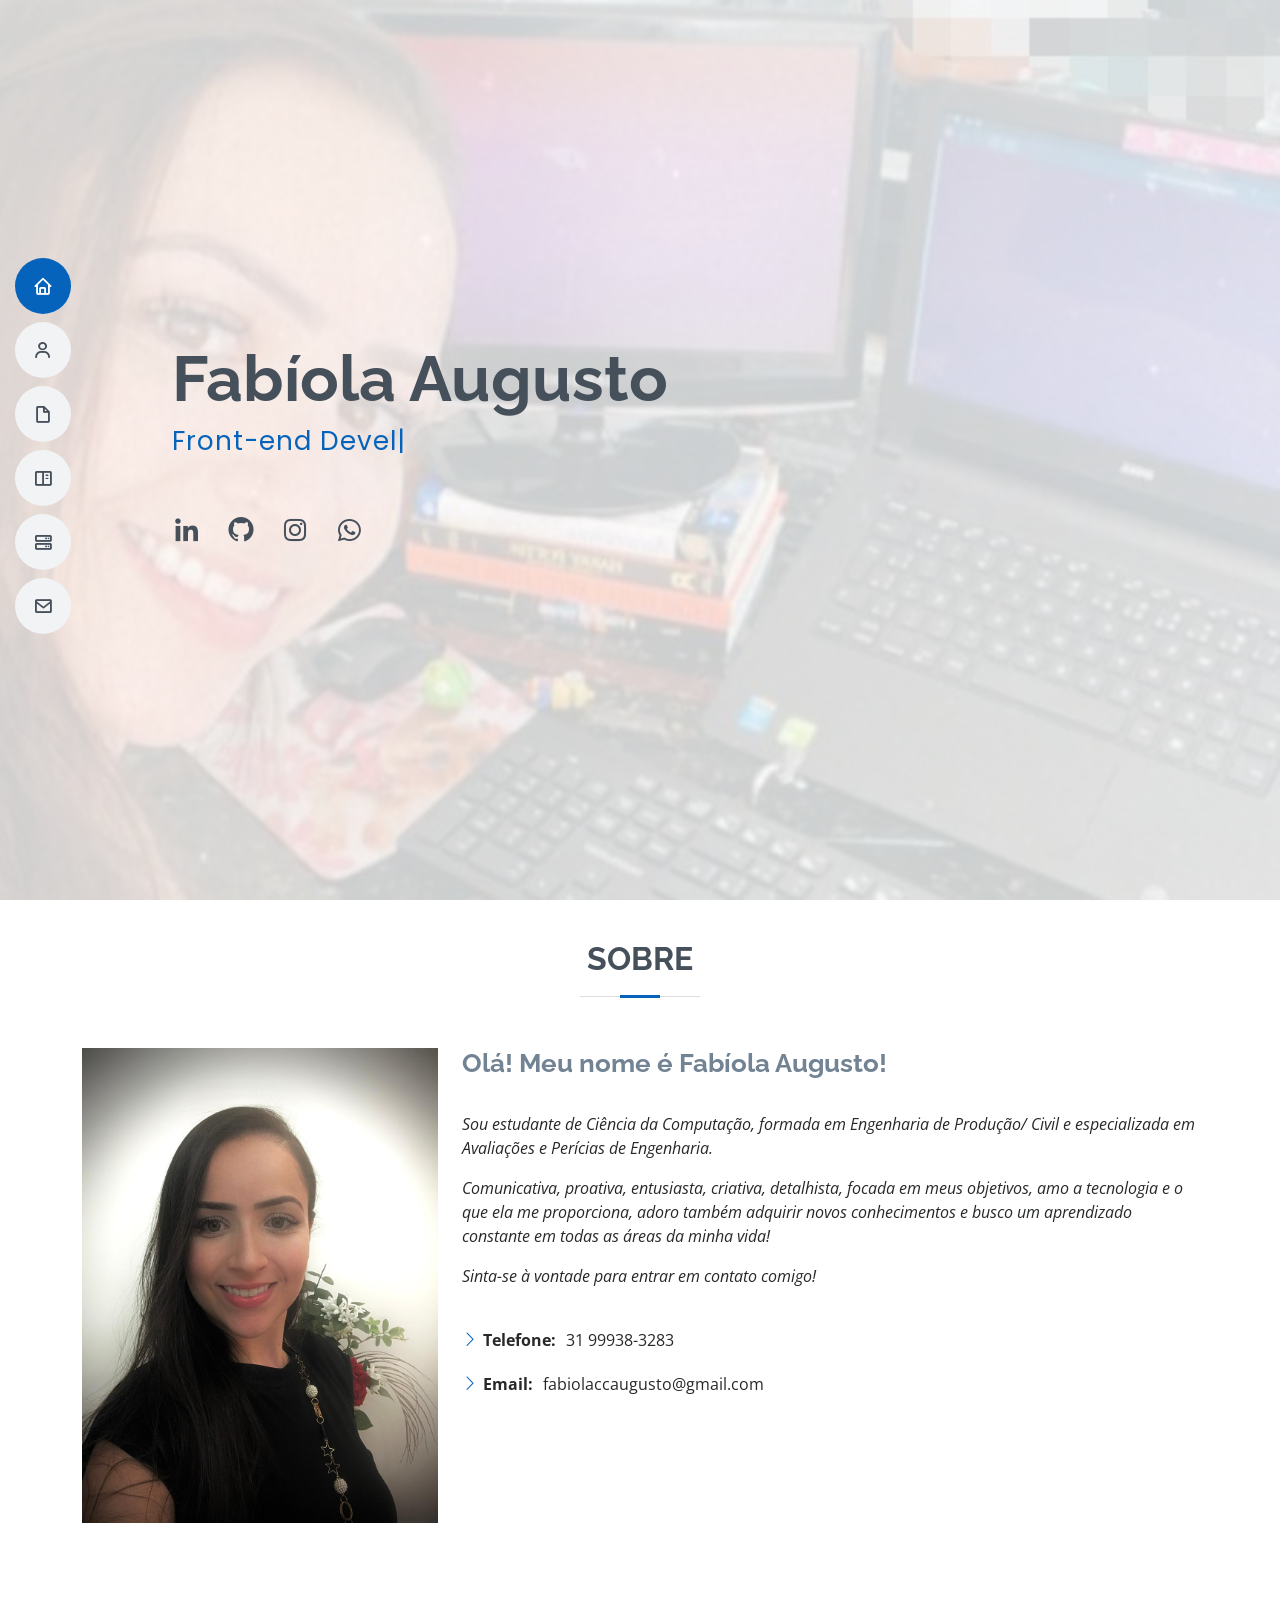
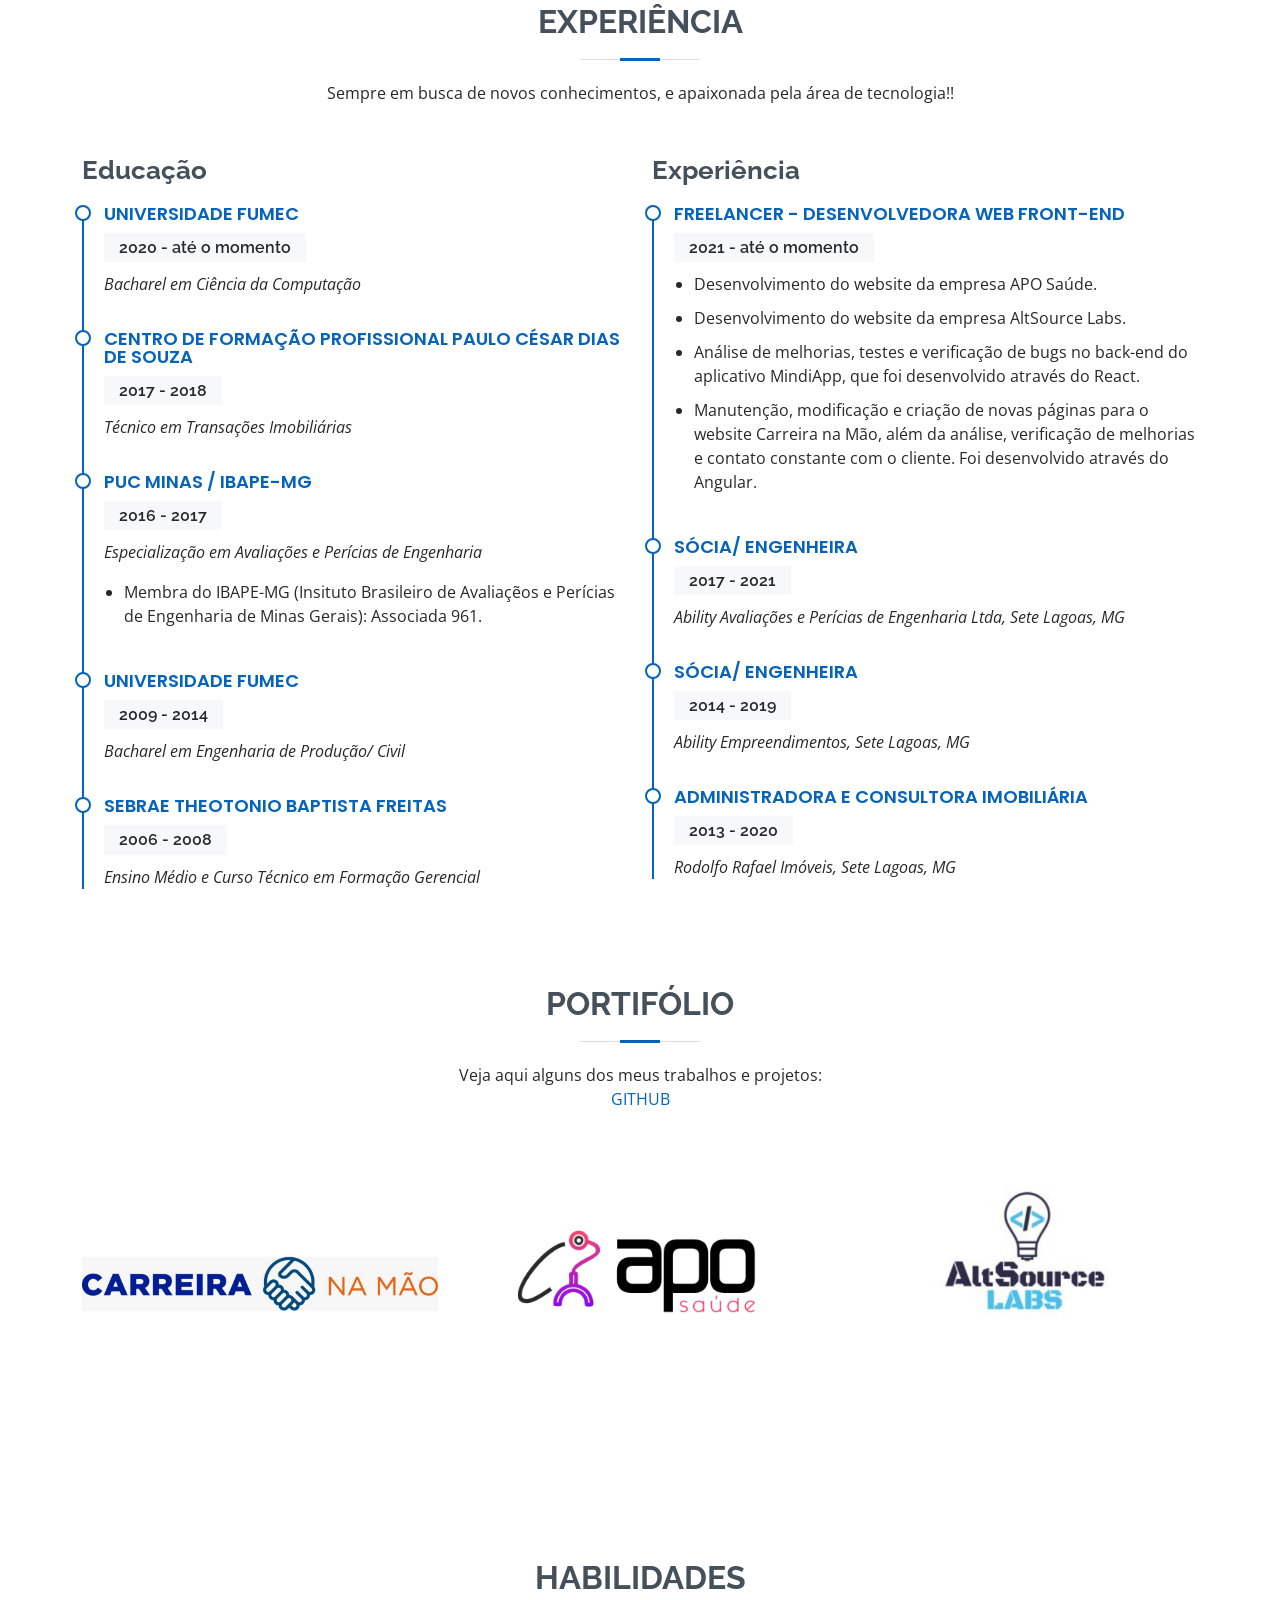
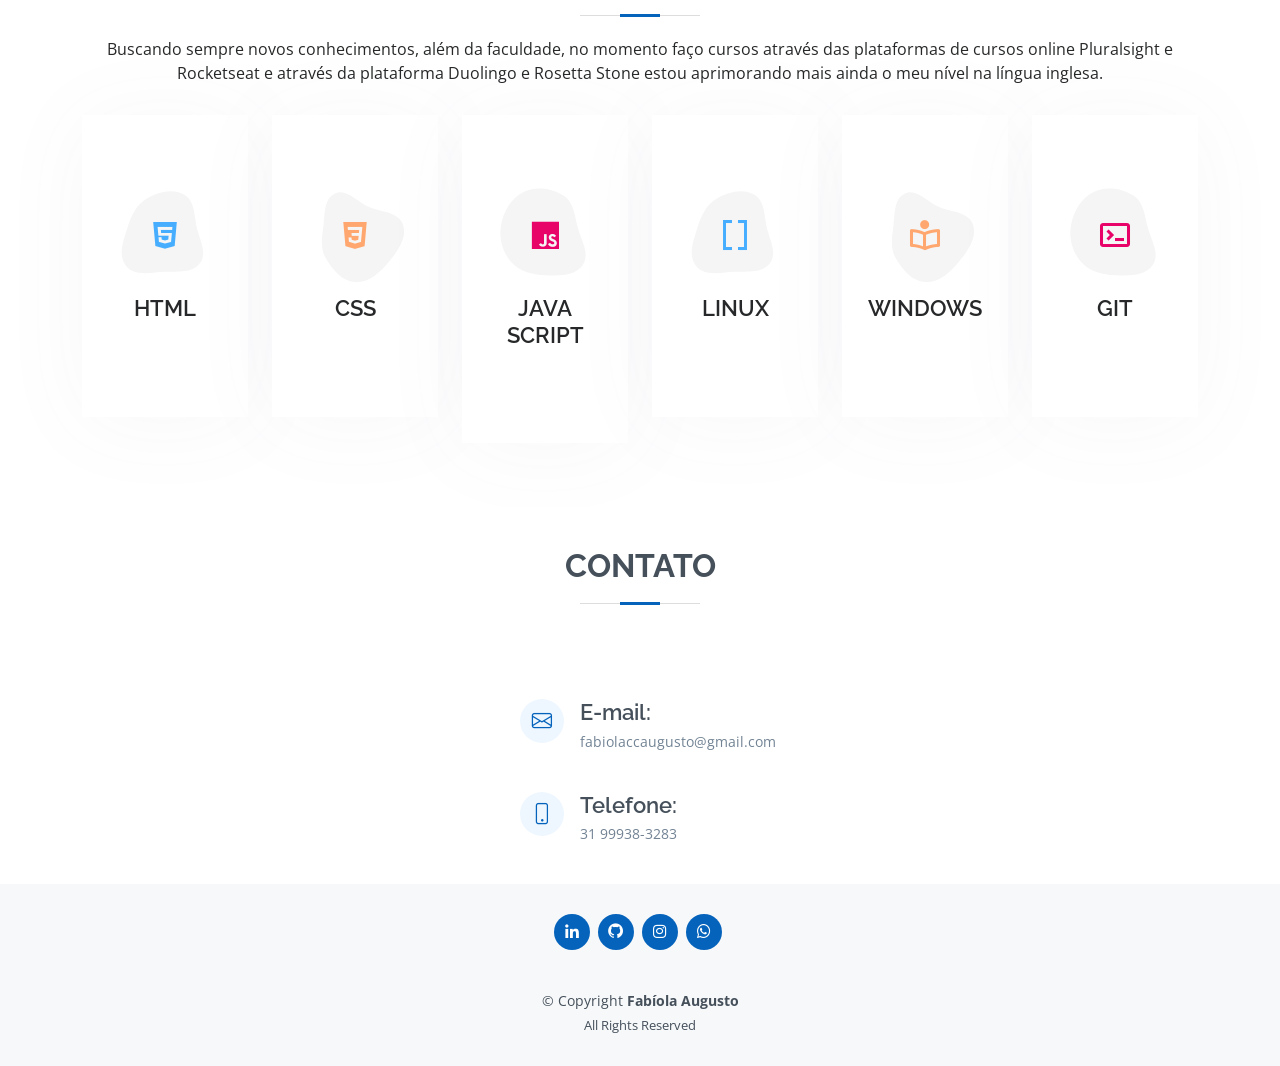
==== commit f6d761f4: "Alterações habilidades e responsividade site" ====
--- a/index.html
+++ b/index.html
@@ -17,6 +17,7 @@
     <link href="assets/vendor/glightbox/css/glightbox.min.css" rel="stylesheet">
     <link href="assets/vendor/swiper/swiper-bundle.min.css" rel="stylesheet">
     <link href="assets/css/style.css" rel="stylesheet">
+    <!-- https://bootstrapmade.com/free-html-bootstrap-template-my-resume/ -->
 </head>
 
 <body>
@@ -28,7 +29,7 @@
                 <li><a href="#about" class="nav-link scrollto"><i class="bx bx-user"></i> <span>Sobre</span></a></li>
                 <li><a href="#resume" class="nav-link scrollto"><i class="bx bx-file-blank"></i> <span>Experiência</span></a></li>
                 <li><a href="#portfolio" class="nav-link scrollto"><i class="bx bx-book-content"></i> <span>Portifólio</span></a></li>
-                <li><a href="#skills" class="nav-link scrollto"><i class="bx bx-server"></i> <span>Habilidades</span></a></li>
+                <li><a href="#services" class="nav-link scrollto"><i class="bx bx-server"></i> <span>Habilidades</span></a></li>
                 <li><a href="#contact" class="nav-link scrollto"><i class="bx bx-envelope"></i> <span>Contato</span></a></li>
             </ul>
         </nav>
@@ -49,41 +50,31 @@
         </div>
     </section>
 
-
     <main id="main ">
         <!-- ======= Sobre ======= -->
         <section id="about" class="about ">
             <div class="container " data-aos="fade-up ">
-
                 <div class="section-title ">
                     <h2>Sobre</h2>
-                    <!-- <p>Olá! Meu nome é Fabíola Augusto! </p> -->
-                </div>
-
+                </div>
                 <div class="row ">
-                    <div class="col-lg-4 ">
+                    <div class="col-lg-4 col-md-4">
                         <img src="assets/img/profile-img.jpg " class="img-fluid " alt=" ">
                     </div>
-                    <div class="col-lg-8 pt-4 pt-lg-0 content ">
-                        <!-- <h3>Desenvolvedora Web</h3> -->
-                        <!-- <p class="fst-italic ">
-                            Lorem ipsum dolor sit amet, consectetur adipiscing elit, sed do eiusmod tempor incididunt ut labore et dolore magna aliqua.
-                        </p> -->
-                        <div class="row ">
-                            <p>
-                                Olá! Meu nome é Fabíola Augusto!</p>
-                            <p>Sou estudante de Ciência da Computação, formada em Engenharia de Produção/ Civil e especializada em Avaliações e Perícias de Engenharia.</p>
-                            <p>Comunicativa, proativa, entusiasta, criativa, detalhista, focada em meus objetivos, amo a tecnologia e o que ela me proporciona, adoro também adquirir novos conhecimentos e busco um aprendizado constante em todas as áreas da
-                                minha vida!</p>
-                            <br>
-                            <p>Sinta-se à vontade para entrar em contato comigo!</p>
-                            <div class="col-lg-6 ">
-                                <br>
-                                <ul>
-                                    <li><i class="bi bi-chevron-right "></i> <strong>Telefone:</strong> <span>31 99938-3283</span></li>
-                                    <li><i class="bi bi-chevron-right "></i> <strong>Email:</strong> <span>fabiolaccaugusto@gmail.com</span></li>
-                                </ul>
-                            </div>
+                    <div class="col-lg-8 col-md-8 pt-4 pt-lg-0 content ">
+                        <h3>Olá! Meu nome é Fabíola Augusto!</h3>
+                        <br>
+                        <p class="fst-italic">
+                            Sou estudante de Ciência da Computação, formada em Engenharia de Produção/ Civil e especializada em Avaliações e Perícias de Engenharia.
+                        </p>
+                        <p class="fst-italic">Comunicativa, proativa, entusiasta, criativa, detalhista, focada em meus objetivos, amo a tecnologia e o que ela me proporciona, adoro também adquirir novos conhecimentos e busco um aprendizado constante em todas as áreas da
+                            minha vida!</p>
+                        <p class="fst-italic">Sinta-se à vontade para entrar em contato comigo!</p>
+                        <br><div class="col-lg-6 ">
+                            <ul>
+                                <li><i class="bi bi-chevron-right "></i> <strong>Telefone:</strong> <span>31 99938-3283</span></li>
+                                <li><i class="bi bi-chevron-right "></i> <strong>Email:</strong> <span>fabiolaccaugusto@gmail.com</span></li>
+                            </ul>
                         </div>
                     </div>
                 </div>
@@ -93,15 +84,12 @@
         <!-- ======= Experiencia ======= -->
         <section id="resume" class="resume">
             <div class="container" data-aos="fade-up">
-
-                <div class="section-title ">
+                <div class="section-title">
                     <h2>Experiência</h2>
-                    <!-- <p>Técnica em Formação Gerencial, Transações Imobiliárias, Engenheira de Produção Civil, Especializada em Avaliações e Perícias e futura Cientista da Computação! -->
-
                     <p>Sempre em busca de novos conhecimentos, e apaixonada pela área de tecnologia!!</p>
                 </div>
-
                 <div class="row ">
+                    
                     <!-- ======= Educação ======= -->
                     <div class="col-lg-6 ">
                         <h3 class="resume-title ">Educação</h3>
@@ -134,6 +122,7 @@
                             <p><em>Ensino Médio e Curso Técnico em Formação Gerencial</em></p>
                         </div>
                     </div>
+                    
                     <!-- ======= Experiência ======= -->
                     <div class="col-lg-6 ">
                         <h3 class="resume-title ">Experiência</h3>
@@ -142,6 +131,7 @@
                             <h5>2021 - até o momento</h5>
                             <!-- <p><em>Belo Horizonte, MG </em></p> -->
                             <ul>
+                                <li>Desenvolvimento do website da empresa APO Saúde.</li>
                                 <li>Desenvolvimento do website da empresa AltSource Labs.</li>
                                 <!-- <li>Criação de página front-end do aplicativo MindiApp.</li> -->
                                 <li>Análise de melhorias, testes e verificação de bugs no back-end do aplicativo MindiApp, que foi desenvolvido através do React.</li>
@@ -163,19 +153,8 @@
                             <h5>2013 - 2020</h5>
                             <p><em>Rodolfo Rafael Imóveis, Sete Lagoas, MG</em></p>
                         </div>
-                        <!-- <div class="resume-item ">
-                            <h4>Auxiliar Administrativa</h4>
-                            <h5>2009 - 2011</h5>
-                            <p><em>RR Imóveis Administradora e Corretora Ltda, Sete Lagoas, MG</em></p>
-                        </div> -->
-                        <!-- <div class="resume-item ">
-                            <h4>Estágio / Administração</h4>
-                            <h5>2009 - 2009</h5>
-                            <p><em>Hospital Nossa Senhora das Graças, Sete Lagoas, MG</em></p>
-                        </div> -->
-                    </div>
-                </div>
-
+                    </div>
+                </div>
             </div>
         </section>
 
@@ -191,82 +170,47 @@
                         </a>
                     </div>
                 </div>
-
-                <div class="row">
-                    <div class="col-lg-12 d-flex justify-content-center" data-aos="fade-up" data-aos-delay="100">
-                        <ul id="portfolio-flters">
-                            <li data-filter="*" class="filter-active">All</li>
-                            <li data-filter=".filter-app">App</li>
-                            <li data-filter=".filter-web">Web</li>
-                        </ul>
-                    </div>
-                </div>
-
                 <div class="row portfolio-container " data-aos="fade-up " data-aos-delay="200 ">
-                    <div class="col-lg-4 col-md-6 portfolio-item filter-app ">
+                    <div class="col-lg-4 col-md-4 portfolio-item filter-app ">
                         <div class="portfolio-wrap ">
                             <img src="assets/img/portfolio/carreiranamao.png " class="img-fluid " alt=" ">
                             <div class="portfolio-info ">
                                 <h4>Carreira na Mão</h4>
+                                <p>WebApp</p>
+                                <br>
+                                <h9>Manutenção, modificação e criação de novas páginas para o website. Análise e verificação de melhorias no app, desenvolvido através do Angular:
+                                </h9>
+                                <div>
+                                    <a href="https://carreiranamao.com/" class="portfolio-details-lightbox " data-glightbox="type: external " title="Detalhes "><i class="bx bx-link "></i></a>
+                                </div>
+                            </div>
+                        </div>
+                    </div>
+                    <div class="col-lg-4 col-md-4 portfolio-item filter-web ">
+                        <div class="portfolio-wrap ">
+                            <img src="assets/img/portfolio/aposaude.png" class="img-fluid " alt=" ">
+                            <div class="portfolio-info ">
+                                <h4>APO Saúde</h4>
                                 <p>Web</p>
                                 <br>
-                                <h9>Manutenção, modificação e criação de novas páginas para o website.</h9>
-                                <!-- <div class="portfolio-links ">
-                                    <a href="portfolio-details.html " class="portfolio-details-lightbox " data-glightbox="type: external " title="Detalhes "><i class="bx bx-link "></i></a>
-                            </div> -->
-                            </div>
-                        </div>
-                    </div>
-                    <div class="col-lg-4 col-md-6 portfolio-item filter-web ">
-                        <div class="portfolio-wrap ">
-                            <img src="assets/img/portfolio/carreiranamao.png " class="img-fluid " alt=" ">
-                            <div class="portfolio-info ">
-                                <h4>Carreira na Mão</h4>
-                                <p>App</p>
-                                <br>
-                                <h9>Análise, verificação de melhorias e contato constante com o cliente. Desenvolvido através do Angular.</h9>
-                                <!-- <div class="portfolio-links ">
-                                    <a href="portfolio-details.html " class="portfolio-details-lightbox " data-glightbox="type: external " title="Detalhes "><i class="bx bx-link "></i></a>
-                                </div> -->
-                            </div>
-                        </div>
-                    </div>
-                    <!-- <div class="col-lg-4 col-md-6 portfolio-item filter-web ">
-                        <div class="portfolio-wrap ">
-                            <img src="assets/img/portfolio/portfolio-2.jpg " class="img-fluid " alt=" ">
-                            <div class="portfolio-info ">
-                                <h4>Web 3</h4>
-                                <p>Web</p>
-                                <div class="portfolio-links ">
-                                    <a href="assets/img/portfolio/portfolio-2.jpg " data-gallery="portfolioGallery " class="portfolio-lightbox " title="Web 3 "><i class="bx bx-plus "></i></a>
-                                    <a href="portfolio-details.html " class="portfolio-details-lightbox " data-glightbox="type: external " title="Portfolio Details "><i class="bx bx-link "></i></a>
-                                </div>
-                            </div>
-                        </div>
-                    </div> -->
-
-                    <!-- <div class="col-lg-4 col-md-6 portfolio-item filter-app ">
-                        <div class="portfolio-wrap ">
-                            <img src="assets/img/portfolio/portfolio-3.jpg " class="img-fluid " alt=" ">
-                            <div class="portfolio-info ">
-                                <h4>App 2</h4>
-                                <p>App</p>
-                                <div class="portfolio-links ">
-                                    <a href="assets/img/portfolio/portfolio-3.jpg " data-gallery="portfolioGallery " class="portfolio-lightbox " title="App 2 "><i class="bx bx-plus "></i></a>
-                                    <a href="portfolio-details.html " class="portfolio-details-lightbox " data-glightbox="type: external " title="Portfolio Details "><i class="bx bx-link "></i></a>
-                                </div>
-                            </div>
-                        </div>
-                    </div> -->
-                    <div class="col-lg-4 col-md-6 portfolio-item filter-web ">
+                                <h9>Desenvolvimento do website: </h9>
+                                <div>
+                                    <a href="http://aposaude.com.br" class="portfolio-details-lightbox " data-glightbox="type: external " title="Detalhes "><i class="bx bx-link "></i></a>
+                                </div> 
+                            </div>
+                        </div>
+                    </div>
+                    <div class="col-lg-4 col-md-4 portfolio-item filter-web ">
                         <div class="portfolio-wrap ">
                             <img src="assets/img/portfolio/altsource.jpg " class="img-fluid " alt=" ">
                             <div class="portfolio-info ">
                                 <h4>AltSource-Labs</h4>
                                 <p>Web</p>
                                 <br>
-                                <h9>Desenvolvimento do website</h9>
-
+                                <h9>Desenvolvimento do website: </h9>
+                                <div>
+                                    <a href="https://altsource-labs.com/" class="portfolio-details-lightbox " data-glightbox="type: external " title="Detalhes "><i class="bx bx-link "></i></a>
+                                </div> 
                             </div>
                         </div>
                     </div>
@@ -275,7 +219,7 @@
         </section>
 
         <!-- ======= Habilidades ======= -->
-        <!-- <section id="services" class="services ">
+        <section id="services" class="services ">
             <div class="container " data-aos="fade-up ">
                 <div class="section-title ">
                     <h2>Habilidades</h2>
@@ -284,7 +228,7 @@
                 </div>
                 <div class="row ">
 
-                    <div class="col-lg-2 col-md-6 d-flex align-items-stretch " data-aos="zoom-in " data-aos-delay="100 ">
+                    <div class="col-lg-2 col-md-4 col-sm-6" data-aos="zoom-in " data-aos-delay="100 ">
                         <div class="icon-box iconbox-blue ">
                             <div class="icon ">
                                 <svg width="100 " height="100 " viewBox="0 0 600 600 " xmlns="http://www.w3.org/2000/svg ">
@@ -293,11 +237,10 @@
                                 <i class="bx bxl-html5 "></i>
                             </div>
                             <h4>HTML</h4>
-                            <p>HTML Semântico</p>
-                        </div>
-                    </div>
-
-                    <div class="col-lg-2 col-md-6 d-flex align-items-stretch mt-4 mt-md-0 " data-aos="zoom-in " data-aos-delay="200 ">
+                        </div>
+                    </div>
+
+                    <div class="col-lg-2 col-md-4 col-sm-6" data-aos="zoom-in " data-aos-delay="200 ">
                         <div class="icon-box iconbox-orange ">
                             <div class="icon ">
                                 <svg width="100 " height="100 " viewBox="0 0 600 600 " xmlns="http://www.w3.org/2000/svg ">
@@ -306,270 +249,81 @@
                                 <i class="bx bxl-css3 "></i>
                             </div>
                             <h4>CSS</h4>
-                            <p>Design Responsivo</p>
-                            <p>CSS Grid</p>
-                            <p>Flex Box</p>
-                            <p>Bootstrap</p>
-                        </div>
-                    </div>
-
-                    <div class="col-lg-2 col-md-6 d-flex align-items-stretch mt-4 mt-lg-0 " data-aos="zoom-in " data-aos-delay="300 ">
+                        </div>
+                    </div>
+
+                    <div class="col-lg-2 col-md-4 col-sm-6" data-aos="zoom-in " data-aos-delay="300 ">
                         <div class="icon-box iconbox-pink ">
                             <div class="icon ">
-                                <svg width="100 " height="100 " viewBox="0 0 600 600 " xmlns="http://www.w3.org/2000/svg ">
-                  <path stroke="none " stroke-width="0 " fill="#f5f5f5 " d="M300,541.5067337569781C382.14930387511276,545.0595476570109,479.8736841581634,548.3450877840088,526.4010558755058,480.5488172755941C571.5218469581645,414.80211281144784,517.5187510058486,332.0715597781072,496.52539010469104,255.14436215662573C477.37192572678356,184.95920475031193,473.57363656557914,105.61284051026155,413.0603344069578,65.22779650032875C343.27470386102294,18.654635553484475,251.2091493199835,5.337323636656869,175.0934190732945,40.62881213300186C97.87086631185822,76.43348514350839,51.98124368387456,156.15599469081315,36.44837278890362,239.84606092416172C21.716077023791087,319.22268207091537,43.775223500013084,401.1760424656574,96.891909868211,461.97329694683043C147.22146801428983,519.5804099606455,223.5754009179313,538.201503339737,300,541.5067337569781 "></path>
+                                <svg width="100 " height="100 " viewBox="0 0 600 600 " xmlns="http://www.w3.org/2000/svg "><path stroke="none " stroke-width="0 " fill="#f5f5f5 " d="M300,541.5067337569781C382.14930387511276,545.0595476570109,479.8736841581634,548.3450877840088,526.4010558755058,480.5488172755941C571.5218469581645,414.80211281144784,517.5187510058486,332.0715597781072,496.52539010469104,255.14436215662573C477.37192572678356,184.95920475031193,473.57363656557914,105.61284051026155,413.0603344069578,65.22779650032875C343.27470386102294,18.654635553484475,251.2091493199835,5.337323636656869,175.0934190732945,40.62881213300186C97.87086631185822,76.43348514350839,51.98124368387456,156.15599469081315,36.44837278890362,239.84606092416172C21.716077023791087,319.22268207091537,43.775223500013084,401.1760424656574,96.891909868211,461.97329694683043C147.22146801428983,519.5804099606455,223.5754009179313,538.201503339737,300,541.5067337569781 "></path>
                 </svg>
                                 <i class="bx bxl-javascript "></i>
                             </div>
                             <h4> JAVA SCRIPT </h4>
-                            <p>React</p>
-                            <p>Angular</p>
-                        </div>
-                    </div>
-
-                    <div class="col-lg-2 col-md-6 d-flex align-items-stretch " data-aos="zoom-in " data-aos-delay="100 ">
+                        </div>
+                    </div>
+
+                    <div class="col-lg-2 col-md-4 col-sm-6" data-aos="zoom-in " data-aos-delay="400 ">
                         <div class="icon-box iconbox-blue ">
                             <div class="icon ">
-                                <svg width="100 " height="100 " viewBox="0 0 600 600 " xmlns="http://www.w3.org/2000/svg ">
-                  <path stroke="none " stroke-width="0 " fill="#f5f5f5 " d="M300,521.0016835830174C376.1290562159157,517.8887921683347,466.0731472004068,529.7835943286574,510.70327084640275,468.03025145048787C554.3714126377745,407.6079735673963,508.03601936045806,328.9844924480964,491.2728898941984,256.3432110539036C474.5976632858925,184.082847569629,479.9380746630129,96.60480741107993,416.23090153303,58.64404602377083C348.86323505073057,18.502131276798302,261.93793281208167,40.57373210992963,193.5410806939664,78.93577620505333C130.42746243093433,114.334589627462,98.30271207620316,179.96522072025542,76.75703585869454,249.04625023123273C51.97151888228291,328.5150500222984,13.704378332031375,421.85034740162234,66.52175969318436,486.19268352777647C119.04800174914682,550.1803526380478,217.28368757567262,524.383925680826,300,521.0016835830174 "></path>
+                                <svg width="100 " height="100 " viewBox="0 0 600 600 " xmlns="http://www.w3.org/2000/svg "><path stroke="none " stroke-width="0 " fill="#f5f5f5 " d="M300,521.0016835830174C376.1290562159157,517.8887921683347,466.0731472004068,529.7835943286574,510.70327084640275,468.03025145048787C554.3714126377745,407.6079735673963,508.03601936045806,328.9844924480964,491.2728898941984,256.3432110539036C474.5976632858925,184.082847569629,479.9380746630129,96.60480741107993,416.23090153303,58.64404602377083C348.86323505073057,18.502131276798302,261.93793281208167,40.57373210992963,193.5410806939664,78.93577620505333C130.42746243093433,114.334589627462,98.30271207620316,179.96522072025542,76.75703585869454,249.04625023123273C51.97151888228291,328.5150500222984,13.704378332031375,421.85034740162234,66.52175969318436,486.19268352777647C119.04800174914682,550.1803526380478,217.28368757567262,524.383925680826,300,521.0016835830174 "></path>
                 </svg>
                                 <i class="bx bx-bracket "></i>
                             </div>
-                            <h4>OUTROS</h4>
-                            <p>Git</p>
-                            <p>GitHub</p>
-                            <p>Trello</p>
-                            <p>Vs Code</p>
-                        </div>
-                    </div>
-
-                    <div class="col-lg-2 col-md-6 d-flex align-items-stretch mt-4 mt-md-0 " data-aos="zoom-in " data-aos-delay="200 ">
+                            <h4>LINUX</h4>
+                        </div>
+                    </div>
+
+                    <div class="col-lg-2 col-md-4 col-sm-6" data-aos="zoom-in " data-aos-delay="500 ">
                         <div class="icon-box iconbox-orange ">
                             <div class="icon ">
-                                <svg width="100 " height="100 " viewBox="0 0 600 600 " xmlns="http://www.w3.org/2000/svg ">
-                  <path stroke="none " stroke-width="0 " fill="#f5f5f5 " d="M300,582.0697525312426C382.5290701553225,586.8405444964366,449.9789794690241,525.3245884688669,502.5850820975895,461.55621195738473C556.606425686781,396.0723002908107,615.8543463187945,314.28637112970534,586.6730223649479,234.56875336149918C558.9533121215079,158.8439757836574,454.9685369536778,164.00468322053177,381.49747125262974,130.76875717737553C312.15926192815925,99.40240125094834,248.97055460311594,18.661163978235184,179.8680185752513,50.54337015887873C110.5421016452524,82.52863877960104,119.82277516462835,180.83849132639028,109.12597500060166,256.43424936330496C100.08760227029461,320.3096726198365,92.17705696193138,384.0621239912766,124.79988738764834,439.7174275375508C164.83382741302287,508.01625554203684,220.96474134820875,577.5009287672846,300,582.0697525312426 "></path>
+                                <svg width="100 " height="100 " viewBox="0 0 600 600 " xmlns="http://www.w3.org/2000/svg "><path stroke="none " stroke-width="0 " fill="#f5f5f5 " d="M300,582.0697525312426C382.5290701553225,586.8405444964366,449.9789794690241,525.3245884688669,502.5850820975895,461.55621195738473C556.606425686781,396.0723002908107,615.8543463187945,314.28637112970534,586.6730223649479,234.56875336149918C558.9533121215079,158.8439757836574,454.9685369536778,164.00468322053177,381.49747125262974,130.76875717737553C312.15926192815925,99.40240125094834,248.97055460311594,18.661163978235184,179.8680185752513,50.54337015887873C110.5421016452524,82.52863877960104,119.82277516462835,180.83849132639028,109.12597500060166,256.43424936330496C100.08760227029461,320.3096726198365,92.17705696193138,384.0621239912766,124.79988738764834,439.7174275375508C164.83382741302287,508.01625554203684,220.96474134820875,577.5009287672846,300,582.0697525312426 "></path>
                 </svg>
                                 <i class="bx bx-book-reader "></i>
                             </div>
-                            <h4>IDIOMAS</h4>
-                            <p>Português</p>
-                            <p>Inglês</p>
-                            <p>Espanhol</p>
-                        </div>
-                    </div>
-
-                    <div class="col-lg-2 col-md-6 d-flex align-items-stretch mt-4 mt-lg-0 " data-aos="zoom-in " data-aos-delay="300 ">
+                            <h4>WINDOWS</h4>
+                        </div>
+                    </div>
+
+                    <div class="col-lg-2 col-md-4 col-sm-6" data-aos="zoom-in " data-aos-delay="600 ">
                         <div class="icon-box iconbox-pink ">
                             <div class="icon ">
-                                <svg width="100 " height="100 " viewBox="0 0 600 600 " xmlns="http://www.w3.org/2000/svg ">
-                  <path stroke="none " stroke-width="0 " fill="#f5f5f5 " d="M300,541.5067337569781C382.14930387511276,545.0595476570109,479.8736841581634,548.3450877840088,526.4010558755058,480.5488172755941C571.5218469581645,414.80211281144784,517.5187510058486,332.0715597781072,496.52539010469104,255.14436215662573C477.37192572678356,184.95920475031193,473.57363656557914,105.61284051026155,413.0603344069578,65.22779650032875C343.27470386102294,18.654635553484475,251.2091493199835,5.337323636656869,175.0934190732945,40.62881213300186C97.87086631185822,76.43348514350839,51.98124368387456,156.15599469081315,36.44837278890362,239.84606092416172C21.716077023791087,319.22268207091537,43.775223500013084,401.1760424656574,96.891909868211,461.97329694683043C147.22146801428983,519.5804099606455,223.5754009179313,538.201503339737,300,541.5067337569781 "></path>
+                                <svg width="100 " height="100 " viewBox="0 0 600 600 " xmlns="http://www.w3.org/2000/svg "><path stroke="none " stroke-width="0 " fill="#f5f5f5 " d="M300,541.5067337569781C382.14930387511276,545.0595476570109,479.8736841581634,548.3450877840088,526.4010558755058,480.5488172755941C571.5218469581645,414.80211281144784,517.5187510058486,332.0715597781072,496.52539010469104,255.14436215662573C477.37192572678356,184.95920475031193,473.57363656557914,105.61284051026155,413.0603344069578,65.22779650032875C343.27470386102294,18.654635553484475,251.2091493199835,5.337323636656869,175.0934190732945,40.62881213300186C97.87086631185822,76.43348514350839,51.98124368387456,156.15599469081315,36.44837278890362,239.84606092416172C21.716077023791087,319.22268207091537,43.775223500013084,401.1760424656574,96.891909868211,461.97329694683043C147.22146801428983,519.5804099606455,223.5754009179313,538.201503339737,300,541.5067337569781 "></path>
                 </svg>
                                 <i class="bx bx-terminal "></i>
                             </div>
-                            <h4>S. O.</h4>
-                            <p>Windows</p>
-                            <p>Linux</p>
+                            <h4>GIT</h4>
                         </div>
                     </div>
                 </div>
                 <br>
 
             </div>
-        </section> -->
-
-        <!-- ======= HABILIDADES ======= -->
-        <section id="skills" class="skills section-bg">
+        </section>
+
+        <!-- ======= Contato ======= -->
+        <section id="contact" class="contact">
             <div class="container" data-aos="fade-up">
-
                 <div class="section-title">
-                    <h2>Habilidades</h2>
-                    <p>Linguagens, Frameworks, Idiomas, Softwares e Outros
-                    </p>
-                </div>
-
-                <div class="row skills-content">
-
-                    <div class="col-lg-6">
-
-                        <div class="progress">
-                            <span class="skill">HTML <i class="val">100%</i></span>
-                            <div class="progress-bar-wrap">
-                                <div class="progress-bar" role="progressbar" aria-valuenow="100" aria-valuemin="0" aria-valuemax="100"></div>
-                            </div>
-                        </div>
-
-                        <div class="progress">
-                            <span class="skill">CSS <i class="val">90%</i></span>
-                            <div class="progress-bar-wrap">
-                                <div class="progress-bar" role="progressbar" aria-valuenow="90" aria-valuemin="0" aria-valuemax="100"></div>
-                            </div>
-                        </div>
-
-                        <div class="progress">
-                            <span class="skill">JavaScript <i class="val">75%</i></span>
-                            <div class="progress-bar-wrap">
-                                <div class="progress-bar" role="progressbar" aria-valuenow="75" aria-valuemin="0" aria-valuemax="100"></div>
-                            </div>
-                        </div>
-
-                        <div class="progress">
-                            <span class="skill">Bootstrap <i class="val">100%</i></span>
-                            <div class="progress-bar-wrap">
-                                <div class="progress-bar" role="progressbar" aria-valuenow="100" aria-valuemin="0" aria-valuemax="100"></div>
-                            </div>
-                        </div>
-                        <div class="progress">
-                            <span class="skill">Angular <i class="val">60%</i></span>
-                            <div class="progress-bar-wrap">
-                                <div class="progress-bar" role="progressbar" aria-valuenow="60" aria-valuemin="0" aria-valuemax="100"></div>
-                            </div>
-                        </div>
-
-                        <div class="progress">
-                            <span class="skill">React <i class="val">40%</i></span>
-                            <div class="progress-bar-wrap">
-                                <div class="progress-bar" role="progressbar" aria-valuenow="40" aria-valuemin="0" aria-valuemax="100"></div>
-                            </div>
-                        </div>
-                    </div>
-
-                    <div class="col-lg-6">
-
-
-                        <div class="progress">
-                            <span class="skill">Vs Code<i class="val">90%</i></span>
-                            <div class="progress-bar-wrap">
-                                <div class="progress-bar" role="progressbar" aria-valuenow="90" aria-valuemin="0" aria-valuemax="100"></div>
-                            </div>
-                        </div>
-                        <div class="progress">
-                            <span class="skill">Git / GitHub<i class="val">90%</i></span>
-                            <div class="progress-bar-wrap">
-                                <div class="progress-bar" role="progressbar" aria-valuenow="90" aria-valuemin="0" aria-valuemax="100"></div>
-                            </div>
-                        </div>
-
-                        <div class="progress">
-                            <span class="skill">Inglês <i class="val">60%</i></span>
-                            <div class="progress-bar-wrap">
-                                <div class="progress-bar" role="progressbar" aria-valuenow="60" aria-valuemin="0" aria-valuemax="100"></div>
-                            </div>
-                        </div>
-
-                        <div class="progress">
-                            <span class="skill">Espanhol <i class="val">80%</i></span>
-                            <div class="progress-bar-wrap">
-                                <div class="progress-bar" role="progressbar" aria-valuenow="80" aria-valuemin="0" aria-valuemax="100"></div>
-                            </div>
-                        </div>
-                        <div class="progress">
-                            <span class="skill">Windows <i class="val">80%</i></span>
-                            <div class="progress-bar-wrap">
-                                <div class="progress-bar" role="progressbar" aria-valuenow="80" aria-valuemin="0" aria-valuemax="100"></div>
-                            </div>
-                        </div>
-                        <div class="progress">
-                            <span class="skill">Linux <i class="val">80%</i></span>
-                            <div class="progress-bar-wrap">
-                                <div class="progress-bar" role="progressbar" aria-valuenow="80" aria-valuemin="0" aria-valuemax="100"></div>
-                            </div>
-                        </div>
-                    </div>
-
-                </div>
-
-            </div>
-        </section>
-        <!-- End Skills Section -->
-        <!-- ======= Dicas e Artigos ======= -->
-        <!-- <section id="skills " class="skills section-bg ">
-            <div class="container " data-aos="fade-up ">
-                <div class="section-title ">
-                    <h2>Dicas e Artigos</h2>
-                    <p>Magnam dolores commodi suscipit. Necessitatibus eius consequatur ex aliquid fuga eum quidem. Sit sint consectetur velit. Quisquam quos quisquam cupiditate. Et nemo qui impedit suscipit alias ea. Quia fugiat sit in iste officiis commodi
-                        quidem hic quas.</p>
-                </div>
-                <div class="row skills-content ">
-                    <div class="col-lg-6 ">
-                        <div class="progress ">
-                            <span class="skill ">HTML <i class="val ">100%</i></span>
-                            <div class="progress-bar-wrap ">
-                                <div class="progress-bar " role="progressbar " aria-valuenow="100 " aria-valuemin="0 " aria-valuemax="100 "></div>
-                            </div>
-                        </div>
-                        <div class="progress ">
-                            <span class="skill ">CSS <i class="val ">90%</i></span>
-                            <div class="progress-bar-wrap ">
-                                <div class="progress-bar " role="progressbar " aria-valuenow="90 " aria-valuemin="0 " aria-valuemax="100 "></div>
-                            </div>
-                        </div>
-                        <div class="progress ">
-                            <span class="skill ">JavaScript <i class="val ">75%</i></span>
-                            <div class="progress-bar-wrap ">
-                                <div class="progress-bar " role="progressbar " aria-valuenow="75 " aria-valuemin="0 " aria-valuemax="100 "></div>
-                            </div>
-                        </div>
-                    </div>
-                    <div class="col-lg-6 ">
-                        <div class="progress ">
-                            <span class="skill ">PHP <i class="val ">80%</i></span>
-                            <div class="progress-bar-wrap ">
-                                <div class="progress-bar " role="progressbar " aria-valuenow="80 " aria-valuemin="0 " aria-valuemax="100 "></div>
-                            </div>
-                        </div>
-                        <div class="progress ">
-                            <span class="skill ">WordPress/CMS <i class="val ">90%</i></span>
-                            <div class="progress-bar-wrap ">
-                                <div class="progress-bar " role="progressbar " aria-valuenow="90 " aria-valuemin="0 " aria-valuemax="100 "></div>
-                            </div>
-                        </div>
-                        <div class="progress ">
-                            <span class="skill ">Photoshop <i class="val ">55%</i></span>
-                            <div class="progress-bar-wrap ">
-                                <div class="progress-bar " role="progressbar " aria-valuenow="55 " aria-valuemin="0 " aria-valuemax="100 "></div>
-                            </div>
-                        </div>
-                    </div>
-                </div>
-            </div>
-        </section> -->
-
-        <!-- ======= Contato ======= -->
-        <section id="contact" class="contact ">
-            <div class="container " data-aos="fade-up ">
-
-                <div class="section-title ">
                     <h2>Contato</h2>
                 </div>
-
-                <div class="row mt-1 ">
-
-                    <div class="col-lg-12 ">
-                        <div class="info ">
-                            <!-- <div class="address ">
-                                <i class="bi bi-geo-alt "></i>
-                                <h4>Location:</h4>
-                                <p>A108 Adam Street, New York, NY 535022</p>
-                            </div> -->
-
-                            <div class="email ">
-                                <i class="bi bi-envelope "></i>
+                <div class="row mt-1">
+                    <div class="col-lg-12">
+                        <div class="info">
+                            <div class="email">
+                                <i class="bi bi-envelope"></i>
                                 <h4>E-mail:</h4>
                                 <p>fabiolaccaugusto@gmail.com</p>
                             </div>
-
                             <div class="phone ">
-                                <i class="bi bi-phone "></i>
+                                <i class="bi bi-phone"></i>
                                 <h4>Telefone:</h4>
                                 <p>31 99938-3283</p>
                             </div>
-
-                        </div>
-
-                    </div>
-
+                        </div>
+                    </div>
+                    <!-- FORMULARIO DE CONTATO-->
                     <!-- <div class="col-lg-8 mt-5 mt-lg-0 ">
-
                         <form action="forms/contact.php " method="post " role="form " class="php-email-form ">
                             <div class="row ">
                                 <div class="col-md-6 form-group ">
@@ -592,11 +346,9 @@
                             </div>
                             <div class="text-center "><button type="submit ">Enviar</button></div>
                         </form>
-
                     </div> -->
-
-                </div>
-
+                    <!-- END FORMULARIO DE CONTATO-->
+                </div>
             </div>
         </section>
     </main>
@@ -605,8 +357,6 @@
     <!-- ======= Footer ======= -->
     <footer id="footer">
         <div class="container">
-            <!-- <h3></h3>
-            <p></p> -->
             <div class="social-links">
                 <a href="https://www.linkedin.com/in/fabiolaaugusto/" target="_blank" class="linkedin"><i class="bx bxl-linkedin"></i></a>
                 <a href="https://github.com/fabiolaccaugusto" target="_blank" class="github"><i class="bx bxl-github"></i></a>
@@ -614,14 +364,11 @@
                 <a href="https://api.whatsapp.com/send?phone=+553199383283" target="_blank" class="instagram"><i class="bx bxl-whatsapp"></i></a>
             </div>
             <div class="copyright">
-                &copy; Copyright <strong><span>Fabíola Augusto</span></strong>. All Rights Reserved
+                &copy; Copyright <strong><span>Fabíola Augusto</span></strong>
             </div>
             <div class="credits">
-                <!-- All the links in the footer should remain intact. -->
-                <!-- You can delete the links only if you purchased the pro version. -->
-                <!-- Licensing information: [license-url] -->
-                <!-- Purchase the pro version with working PHP/AJAX contact form: https://bootstrapmade.com/free-html-bootstrap-template-my-resume/ -->
-                Designed by <a href="https://bootstrapmade.com/">BootstrapMade</a>
+                All Rights Reserved
+                <!-- Designed by <a href="https://bootstrapmade.com/">BootstrapMade</a> -->
             </div>
         </div>
     </footer>
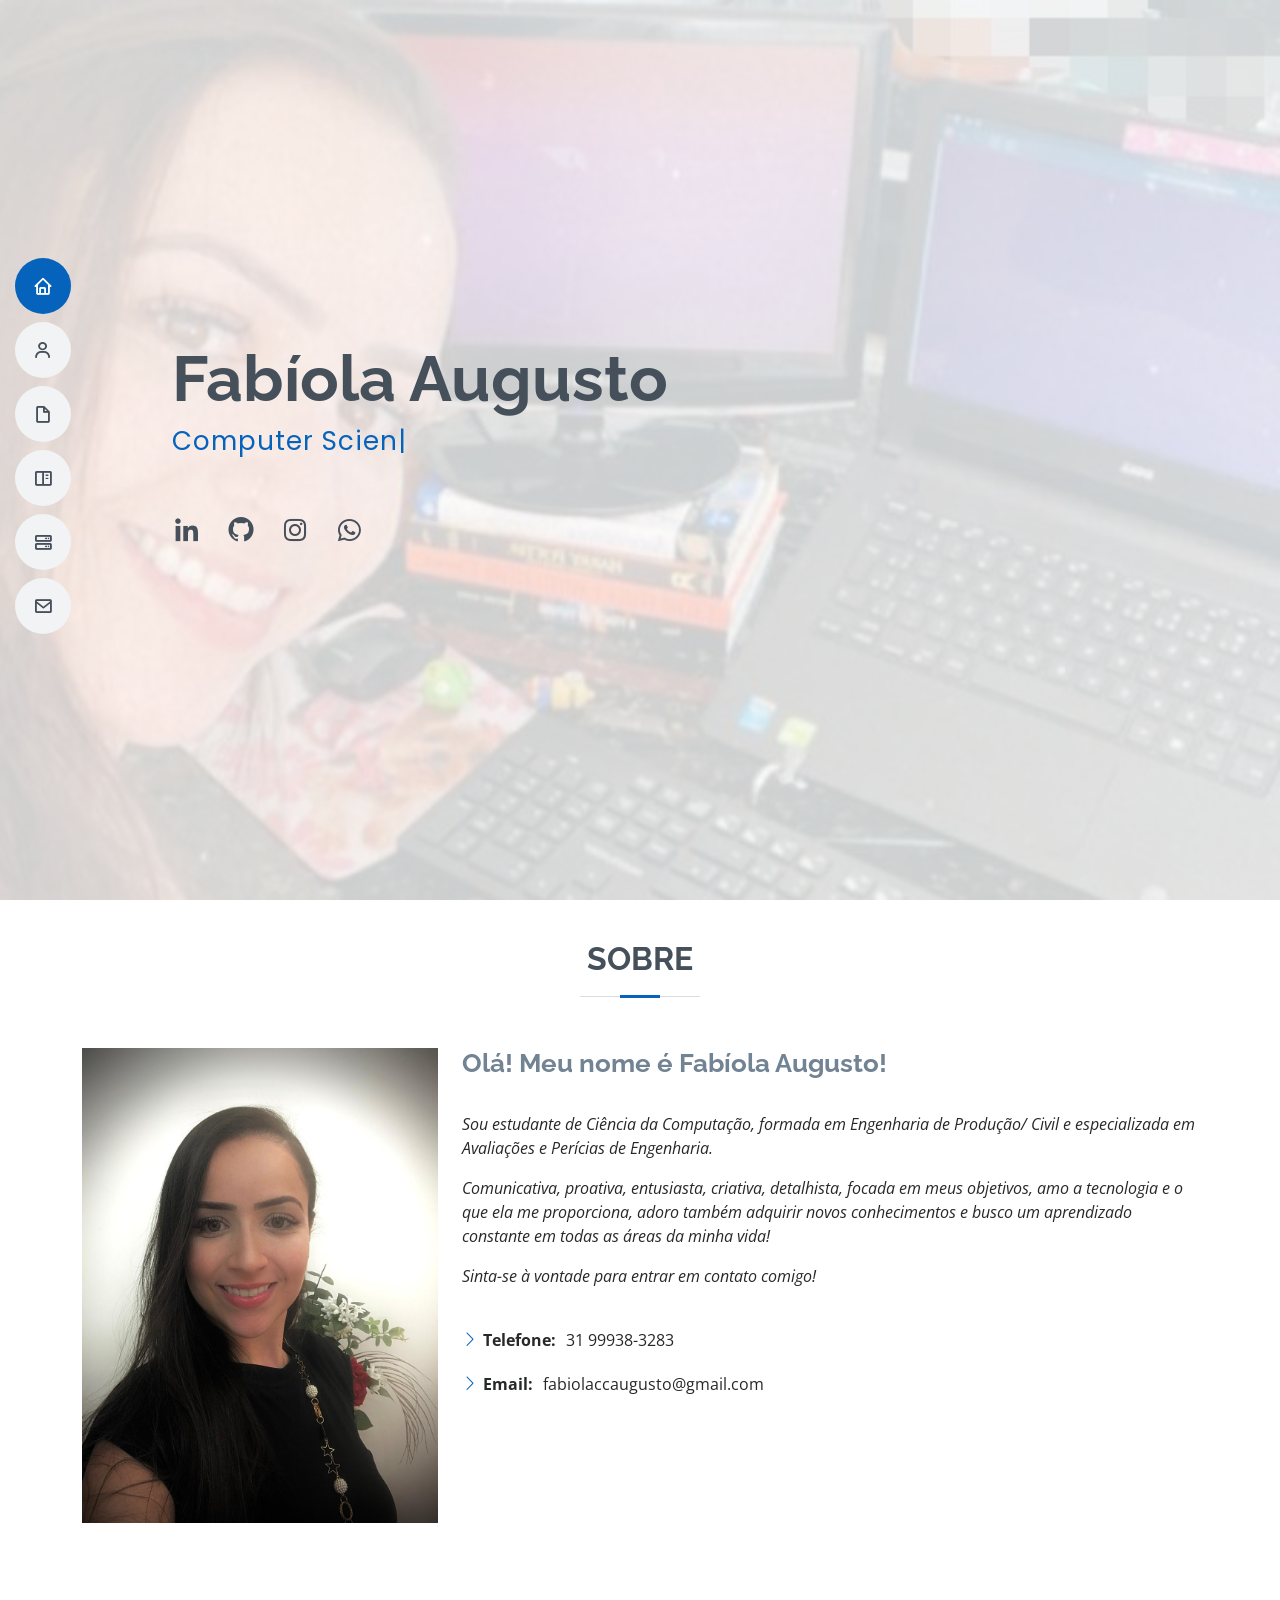
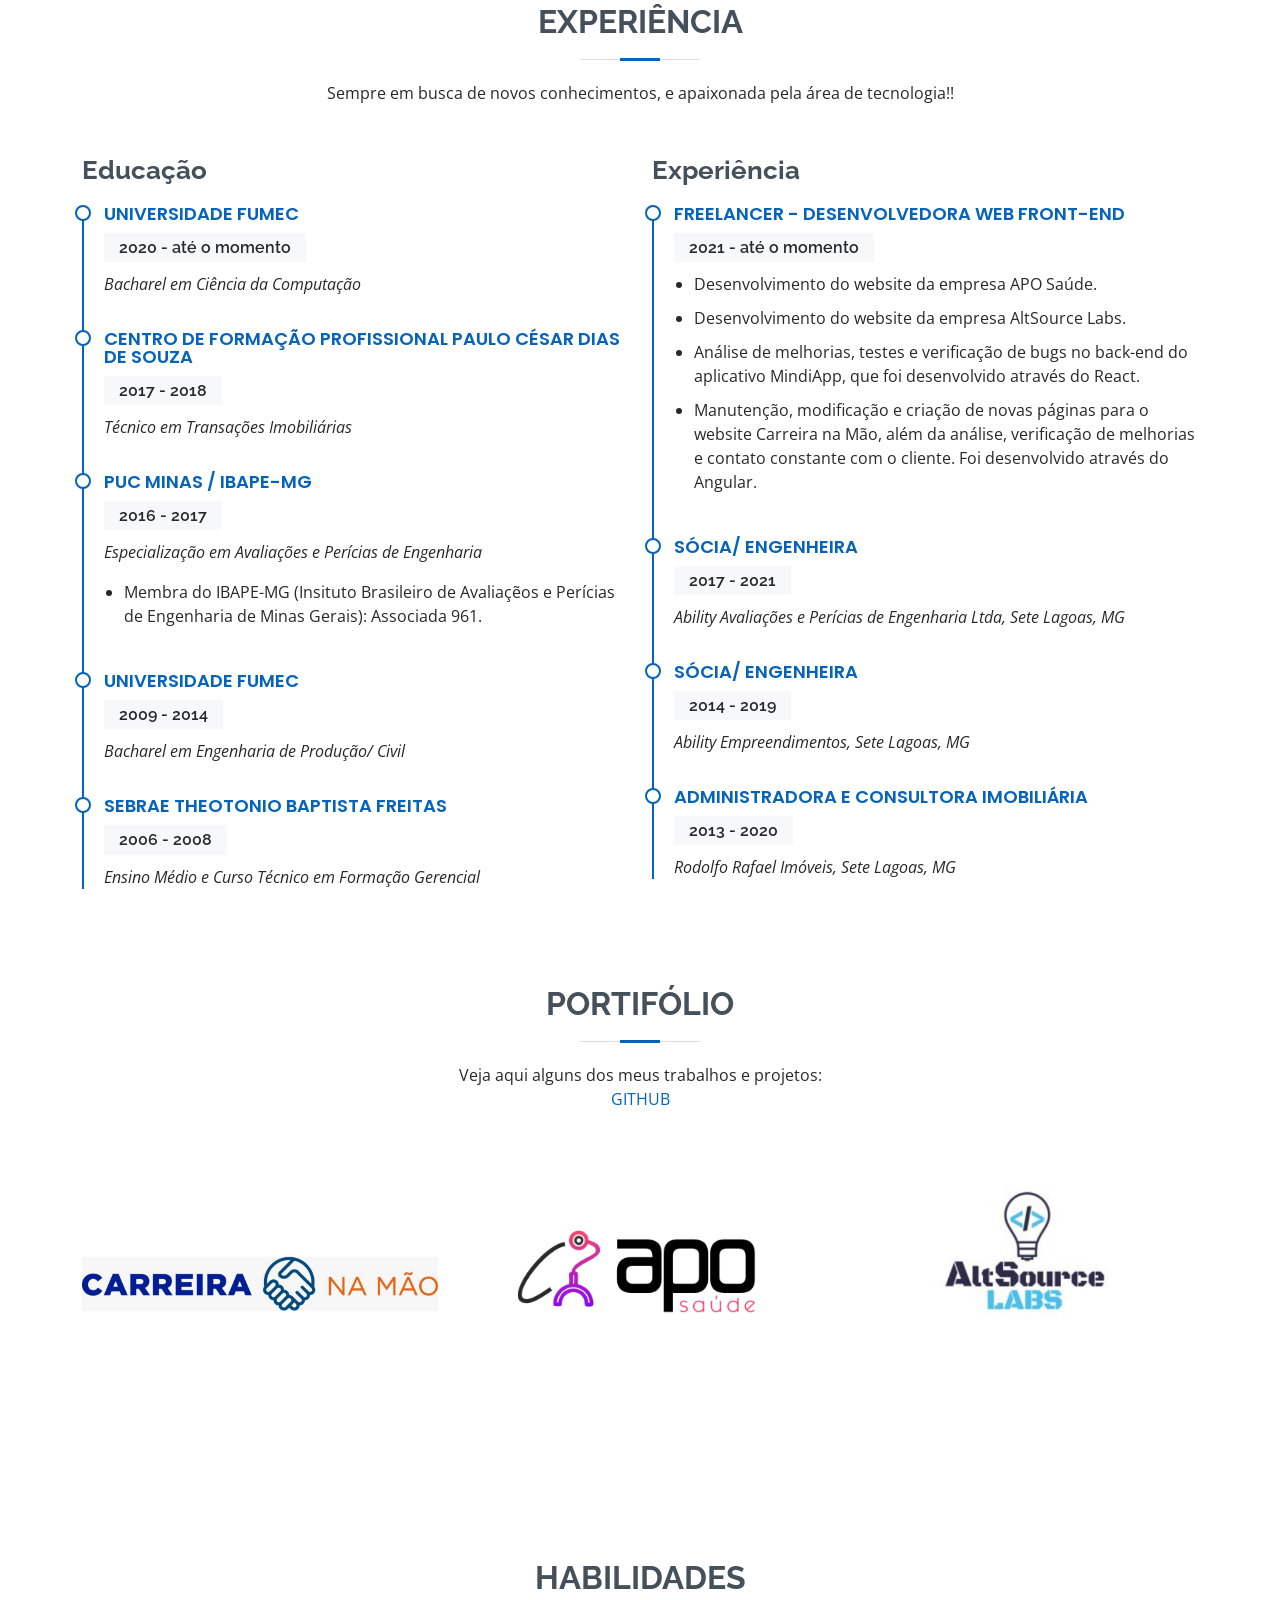
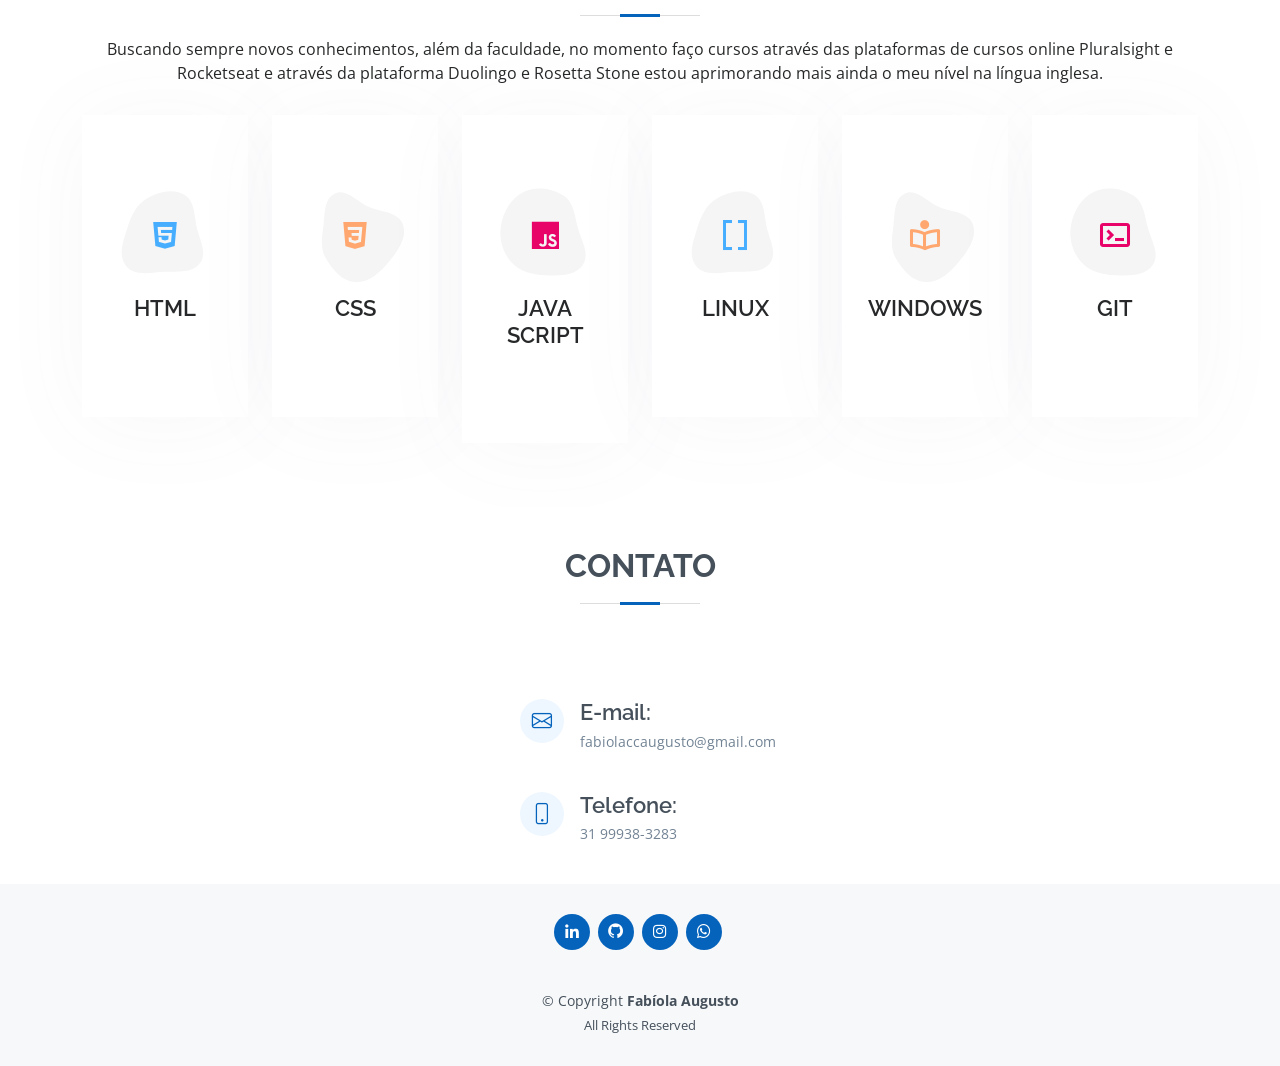
==== commit c7753701: "Alterações 06-07-22" ====
--- a/index.html
+++ b/index.html
@@ -39,7 +39,7 @@
     <section id="hero" class="d-flex flex-column justify-content-center">
         <div class="container" data-aos="zoom-in" data-aos-delay="100">
             <h1>Fabíola Augusto</h1>
-            <p><span class="typed" data-typed-items="Front-end Developer"></span></p>
+            <p><span class="typed" data-typed-items="Computer Scientist"></span></p>
             <div class="social-links">
                 <br>
                 <a href="https://www.linkedin.com/in/fabiolaaugusto/ " target="_blank" class="linkedin"><i class="bx bxl-linkedin"></i></a>
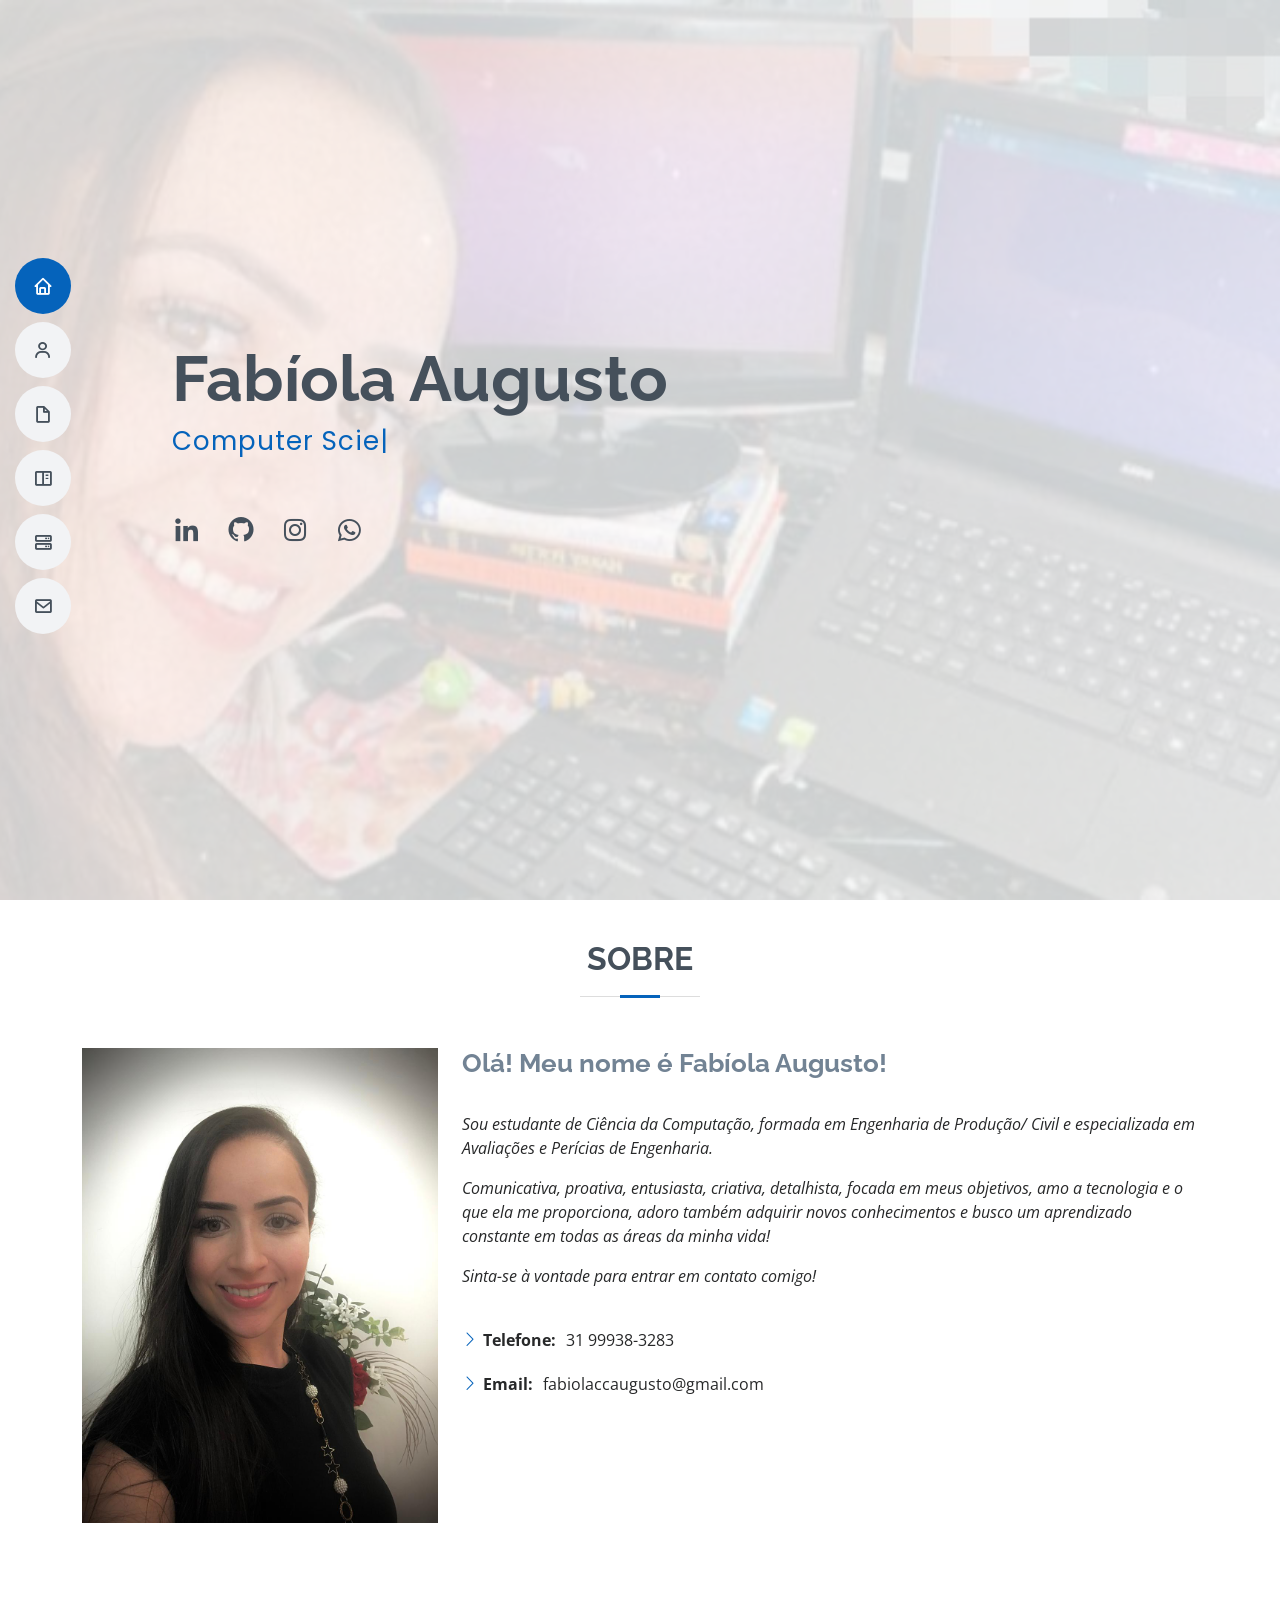
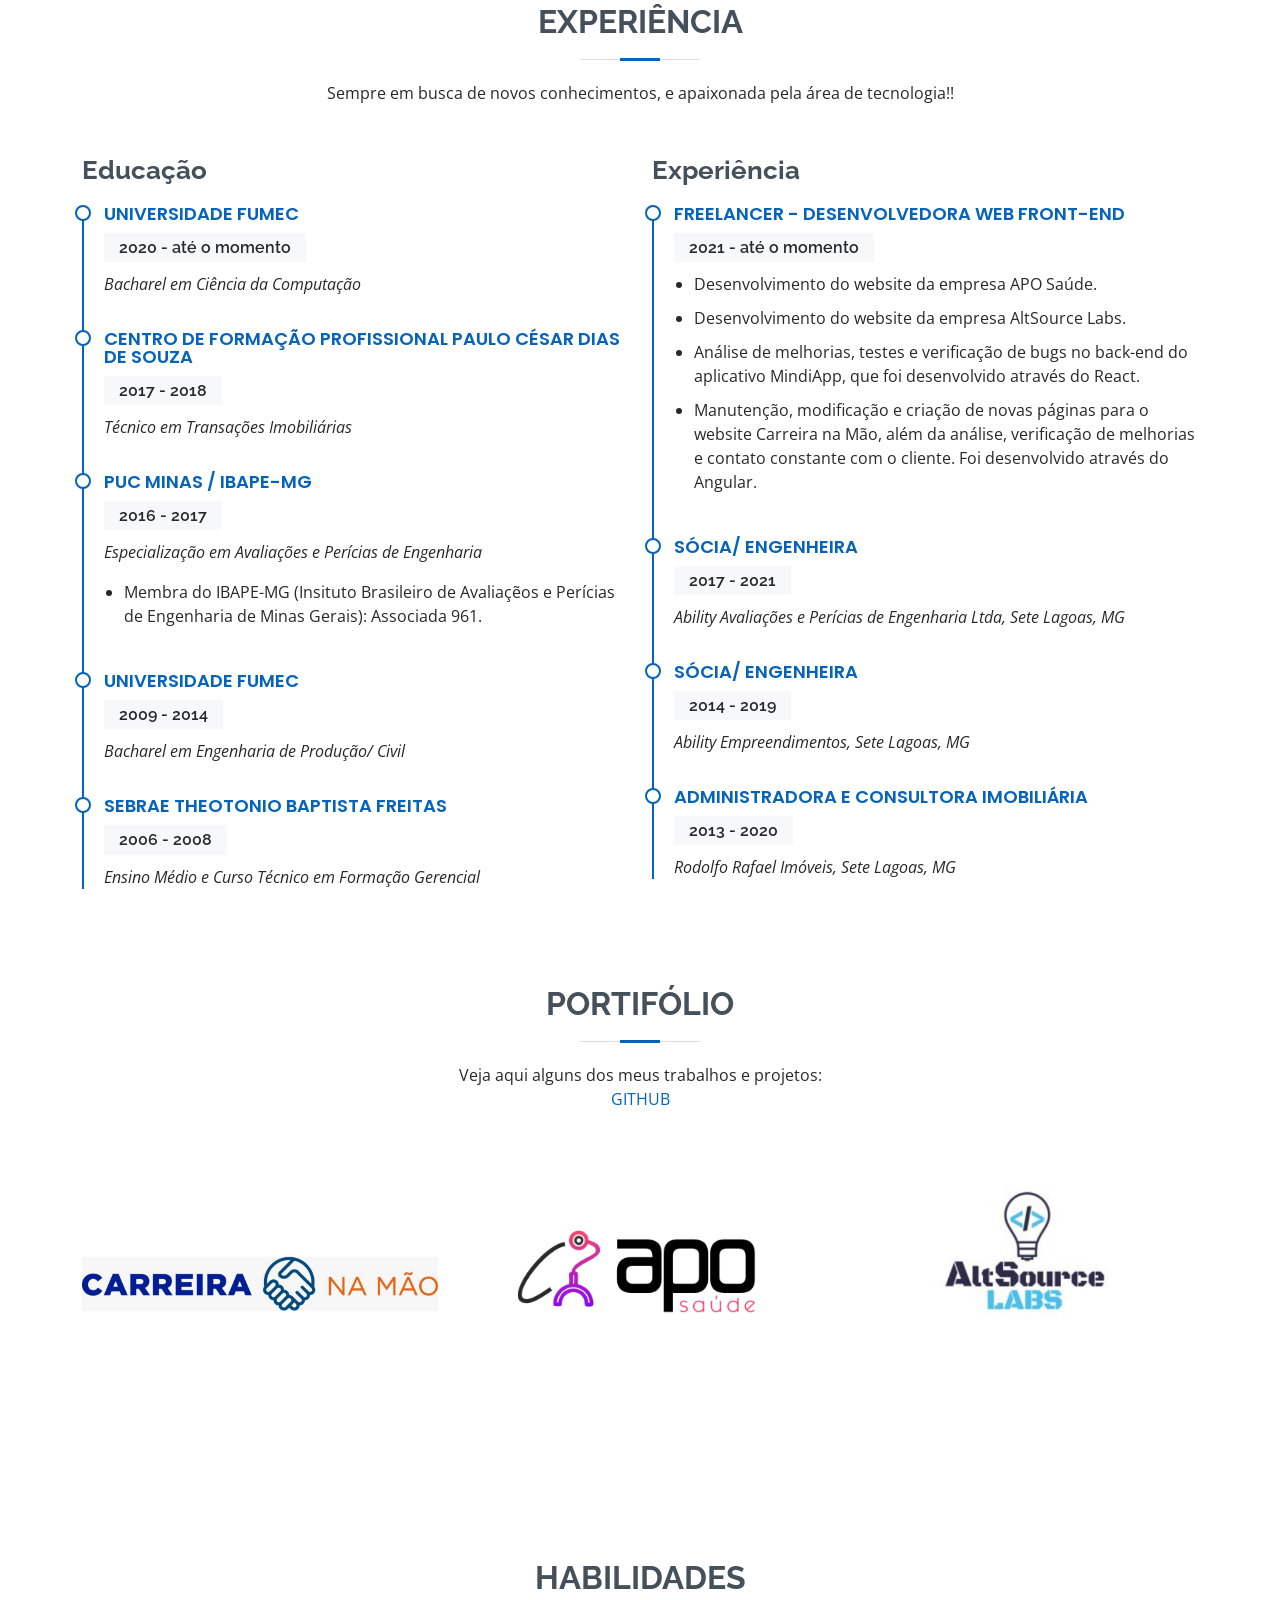
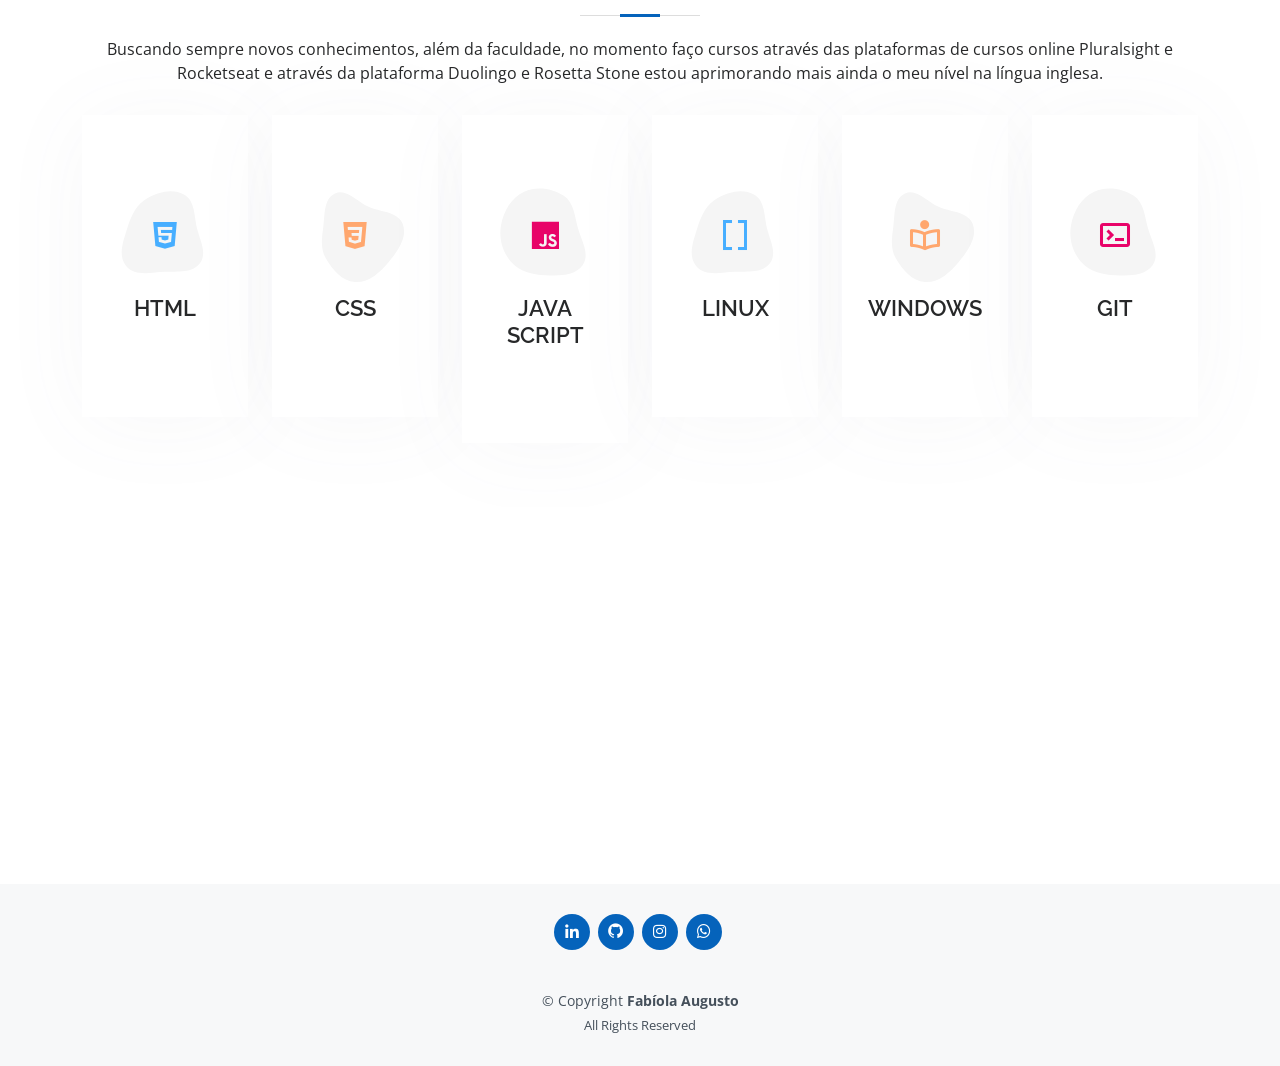
==== commit 072c1889: "link whatss app" ====
--- a/index.html
+++ b/index.html
@@ -45,7 +45,7 @@
                 <a href="https://www.linkedin.com/in/fabiolaaugusto/ " target="_blank" class="linkedin"><i class="bx bxl-linkedin"></i></a>
                 <a href="https://github.com/fabiolaccaugusto" target="_blank" class="skype"><i class="bx bxl-github"></i></a>
                 <a href="https://www.instagram.com/fabi.codev/" target="_blank" class="instagram"><i class="bx bxl-instagram"></i></a>
-                <a href="https://api.whatsapp.com/send?phone=+553199383283" target="_blank" class="instagram "><i class="bx bxl-whatsapp "></i></a>
+                <a href="https://api.whatsapp.com/send?phone=5531999383283" target="_blank" class="instagram "><i class="bx bxl-whatsapp "></i></a>
             </div>
         </div>
     </section>
@@ -361,7 +361,7 @@
                 <a href="https://www.linkedin.com/in/fabiolaaugusto/" target="_blank" class="linkedin"><i class="bx bxl-linkedin"></i></a>
                 <a href="https://github.com/fabiolaccaugusto" target="_blank" class="github"><i class="bx bxl-github"></i></a>
                 <a href="https://www.instagram.com/fabi.codev/" target="_blank" class="instagram"><i class="bx bxl-instagram"></i></a>
-                <a href="https://api.whatsapp.com/send?phone=+553199383283" target="_blank" class="instagram"><i class="bx bxl-whatsapp"></i></a>
+                <a href="https://api.whatsapp.com/send?phone=5531999383283" target="_blank" class="instagram"><i class="bx bxl-whatsapp"></i></a>
             </div>
             <div class="copyright">
                 &copy; Copyright <strong><span>Fabíola Augusto</span></strong>
